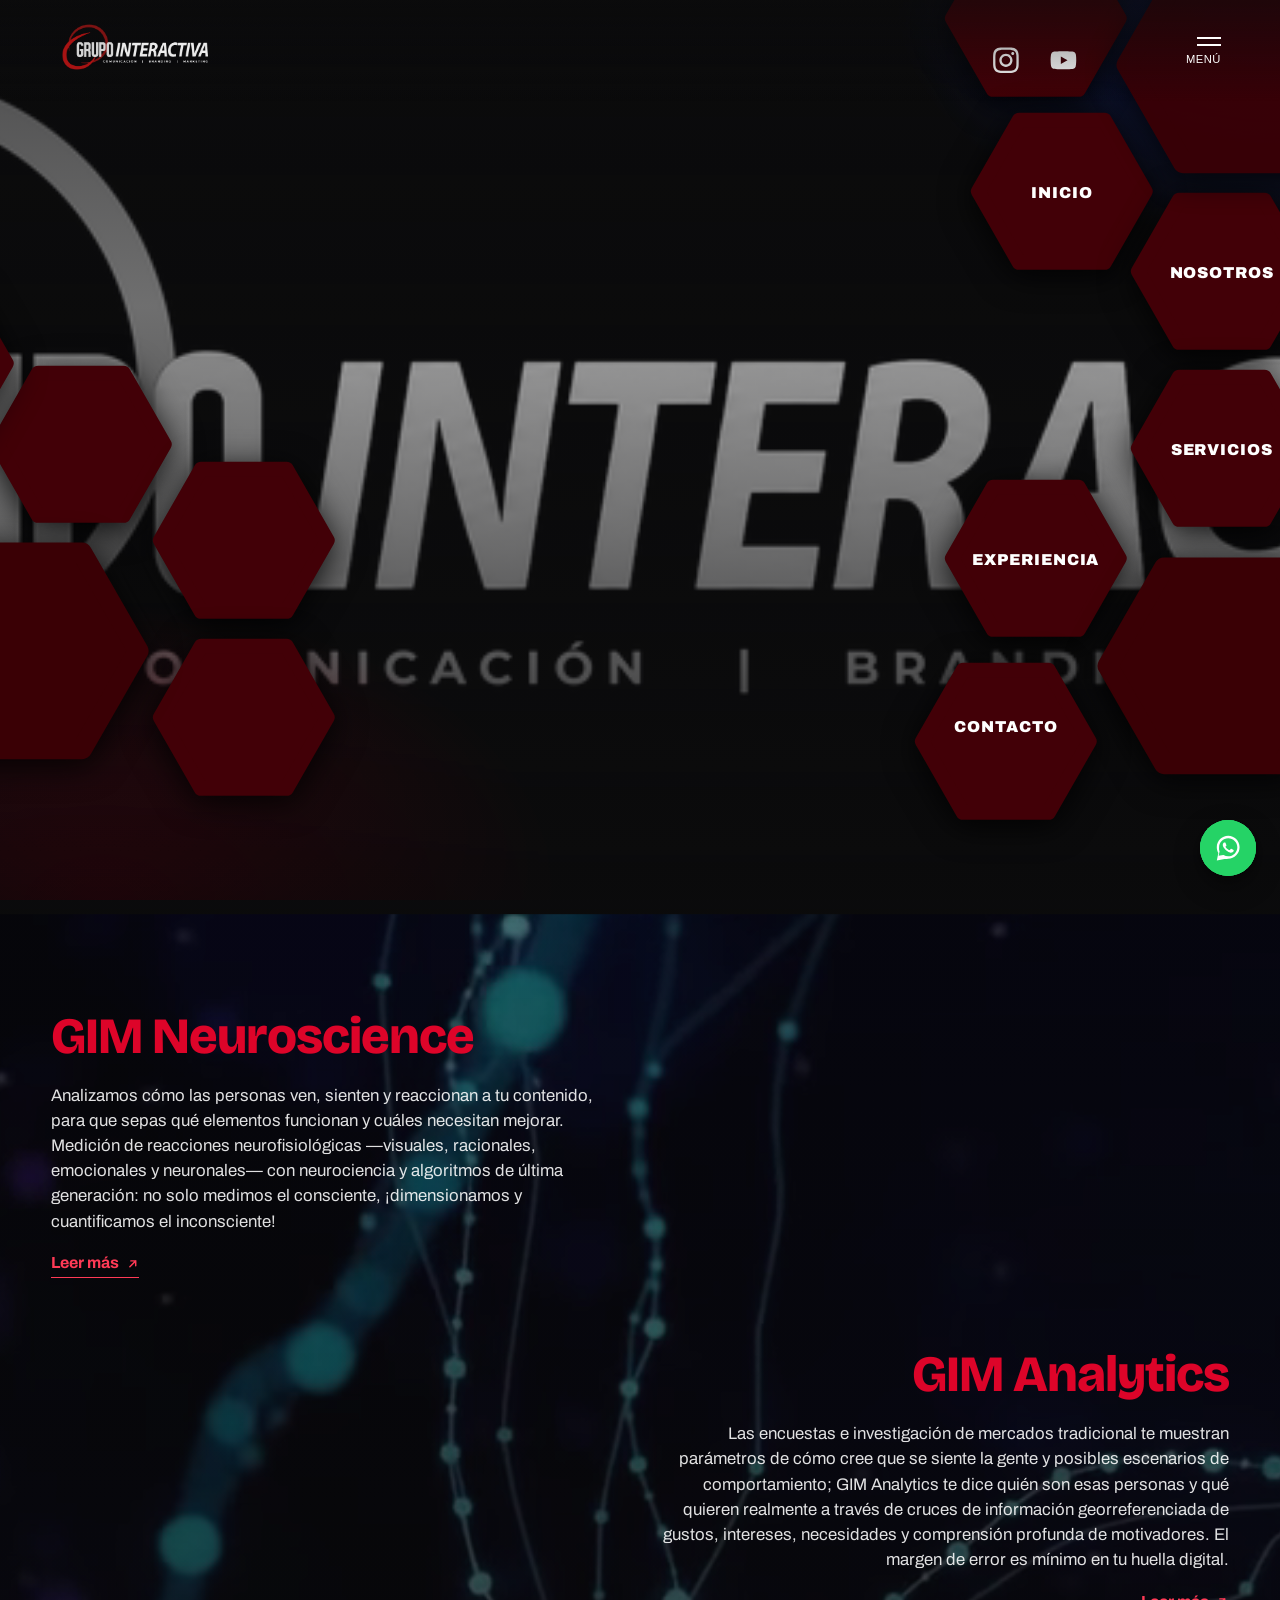
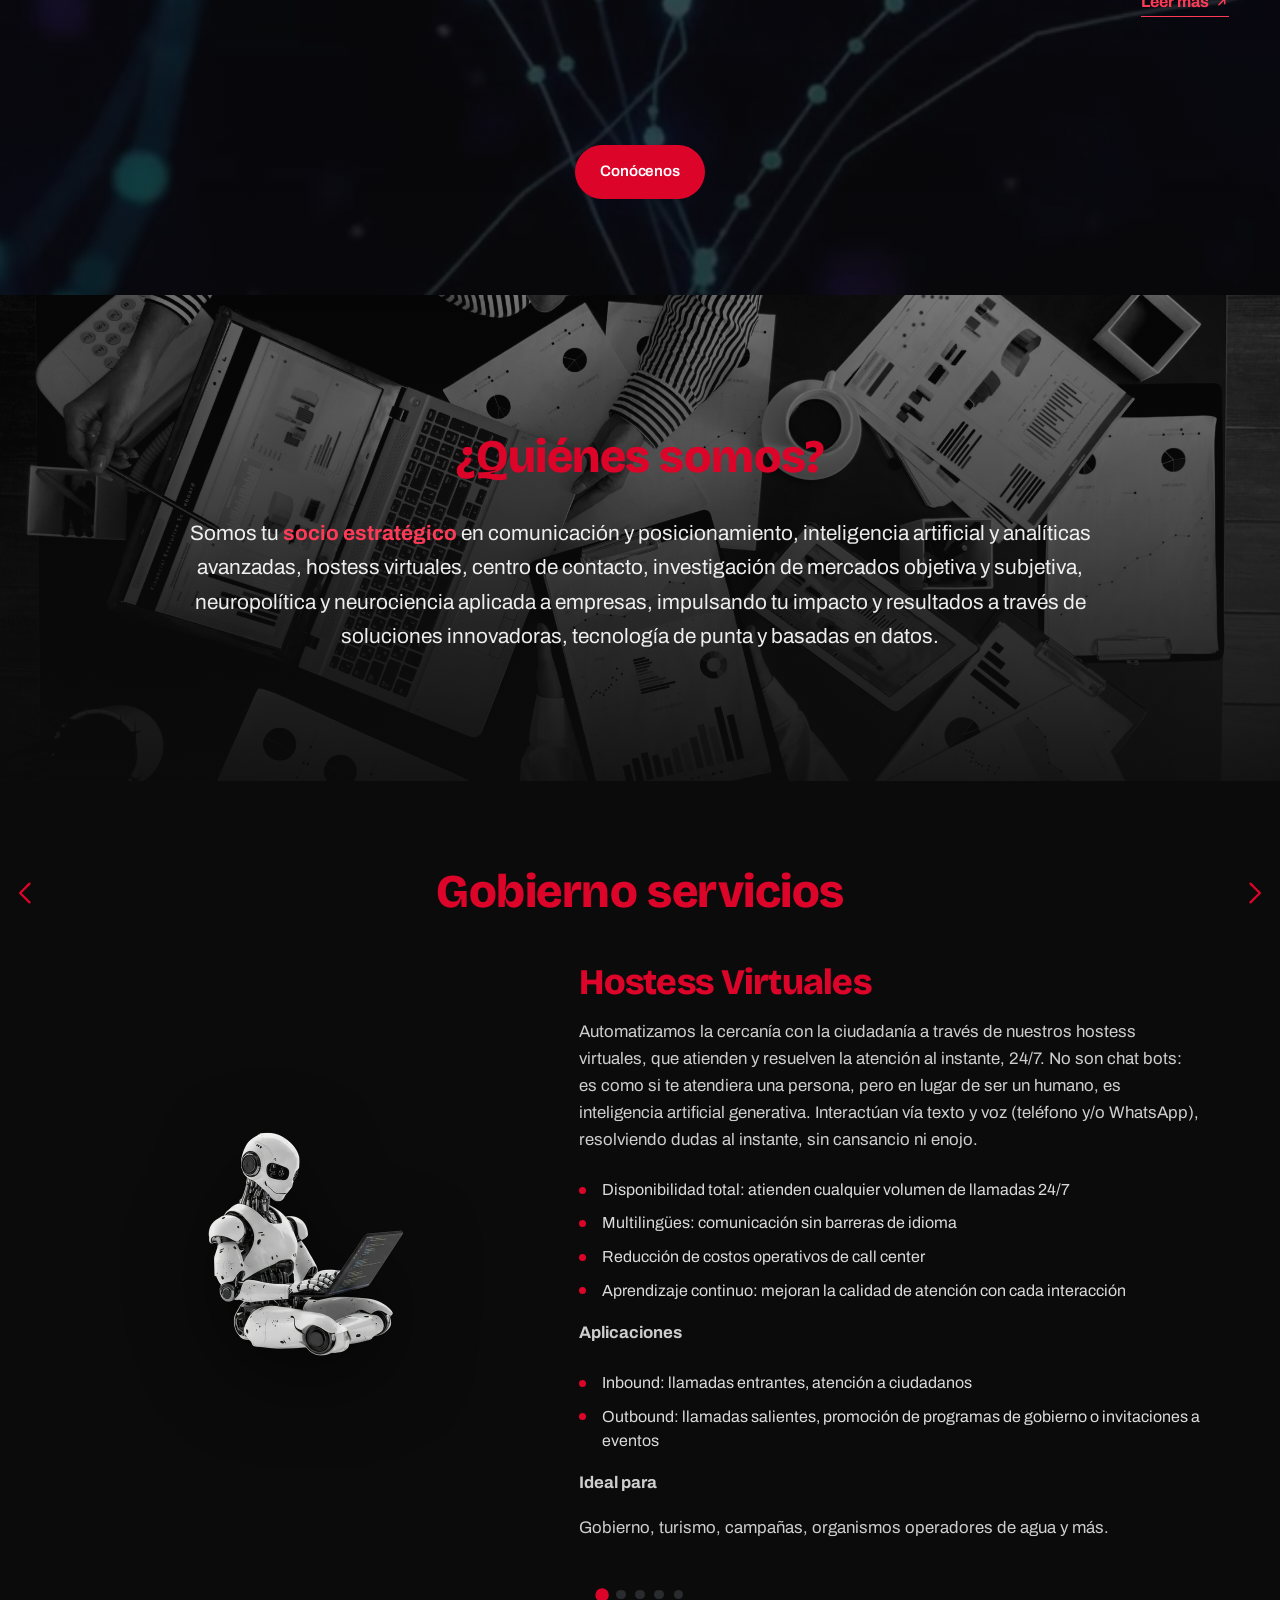
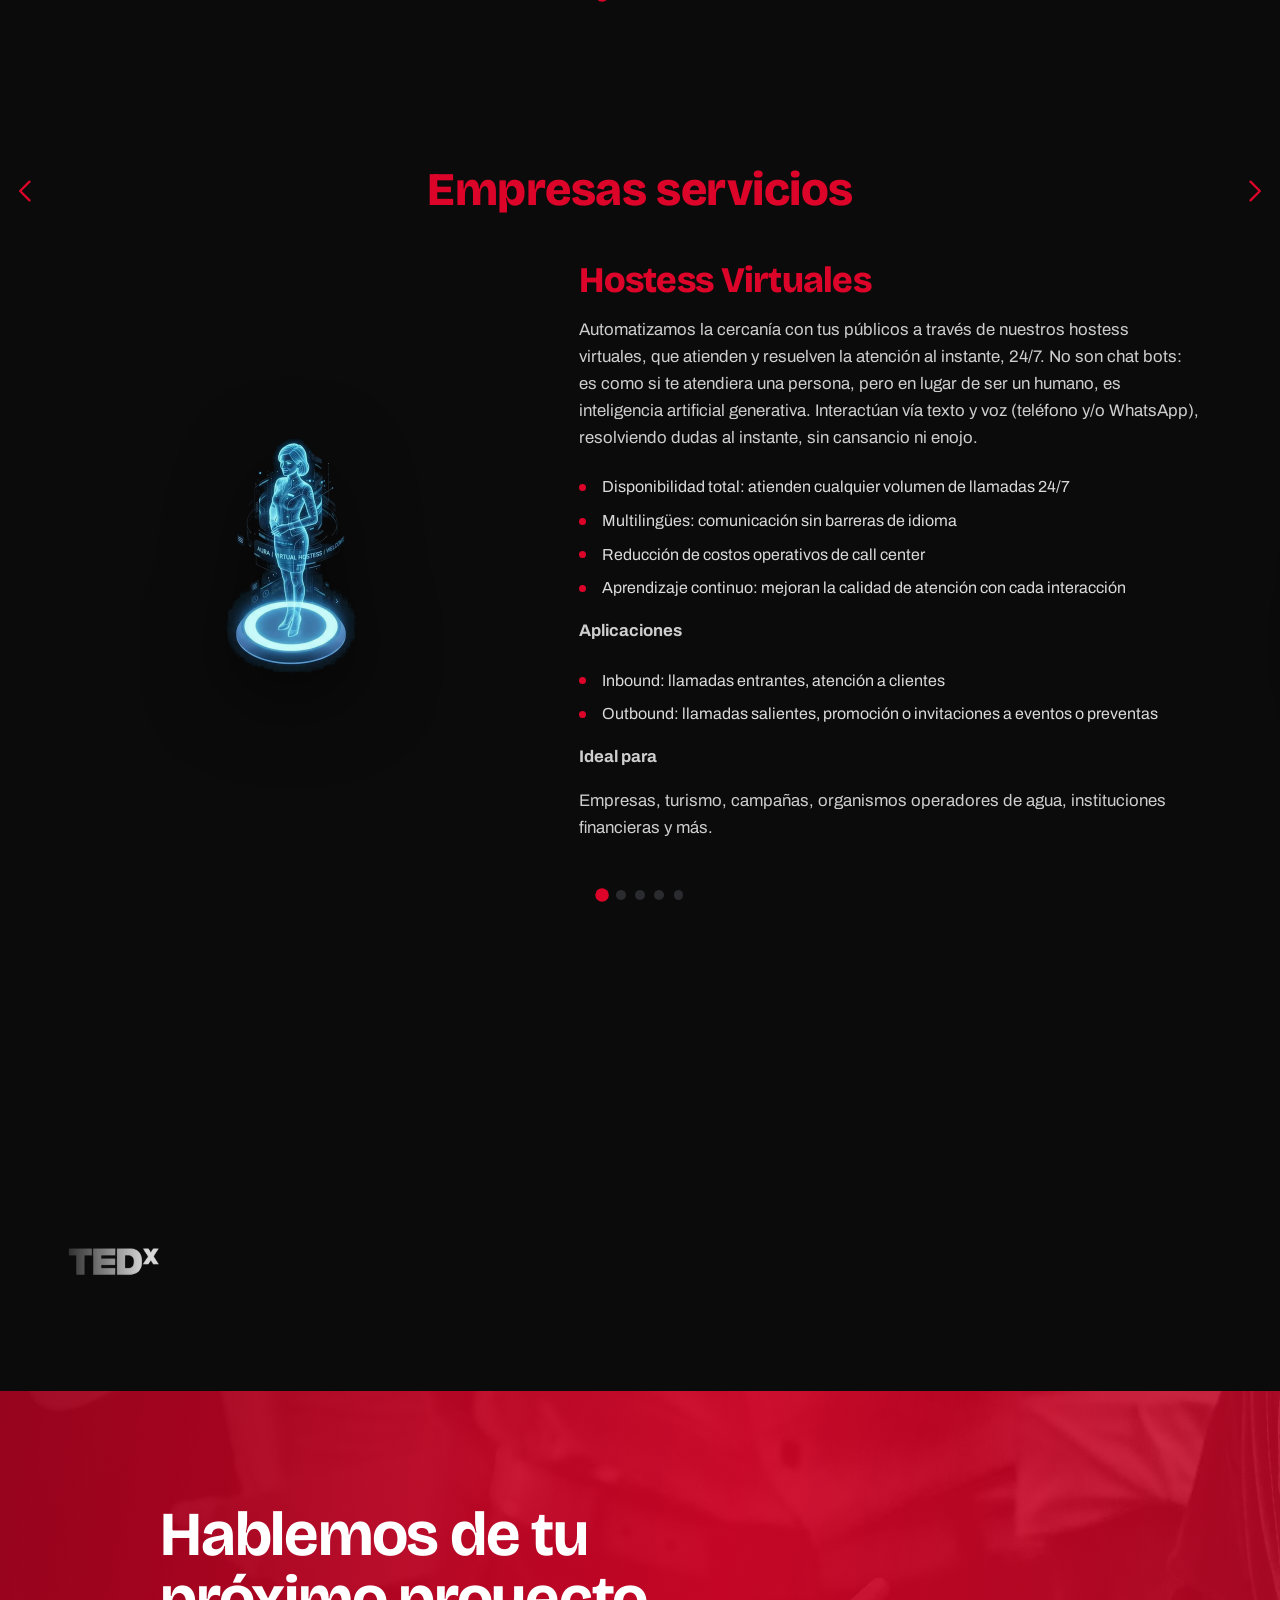
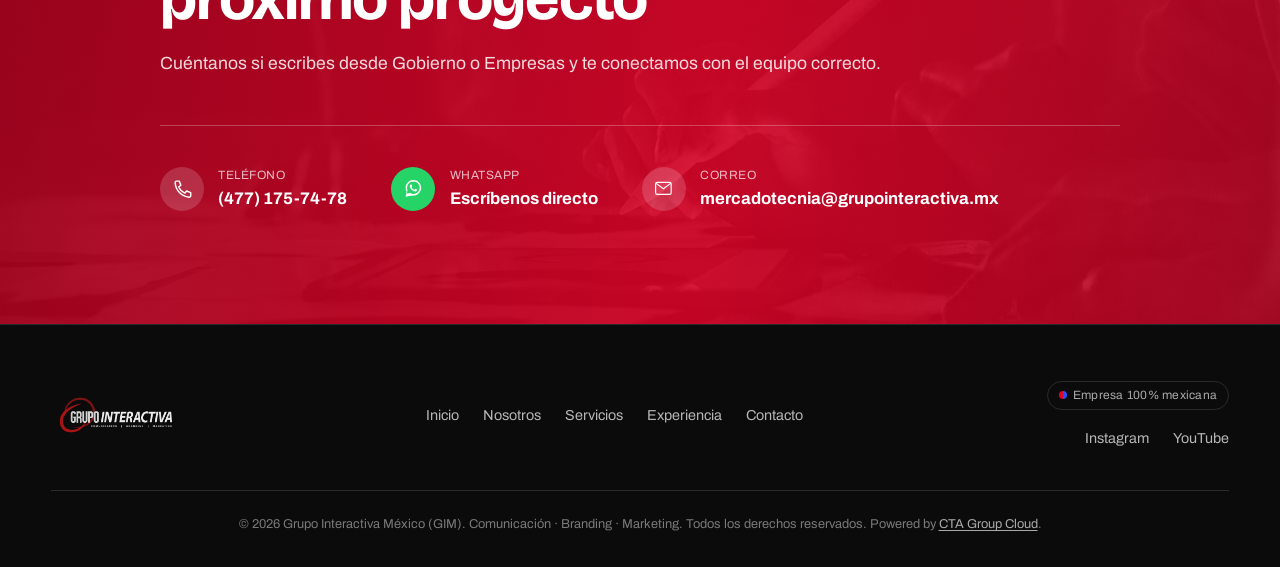
==== index.html @ 58977ba0 "Nav se añadio el diseño de los demas hexagonos" ====
<!DOCTYPE html>
<html lang="es">

<head>
  <!--
  THESIS: Rediseño de Grupo Interactiva (GIM) — abandona la plantilla
  genérica de agencia de tarjetas para dejar que la ciencia y los datos
  sean la prueba, no el adjetivo, y para que Gobierno y Empresas
  encuentren su propio camino desde el primer clic.
  OWN-WORLD: Fondos casi negros (#0B0B0C), rojo #DD0429 dominante, azul
  #2B4EFF como pareja secundaria, Bricolage Grotesque en titulares /
  Archivo en cuerpo, hero de video institucional a sangre completa,
  franjas y filas editoriales en vez de tarjetas uniformes.
  STORY: Un prospecto de Gobierno o Empresas entiende en segundos que
  esto se mide con neurociencia y datos, no se improvisa; elige su
  camino (Gobierno/Empresas) y encuentra un solo destino de contacto.
  FIRST VIEWPORT: Video institucional en loop a sangre completa, velo
  oscuro, wordmark arriba-izq, nav + telefono arriba-der, titular +
  linea de apoyo abajo-izq, CTA primario abajo-izq.
  FORM: Salida estandar (brief anclado por el usuario), ahora ampliada
  con la informacion real del deck ESTRUCTURA PAGINA WEB GIM 2026 (1).pptx.
  FINISH: unreviewed and undocumented is unfinished; this build ends
  with the finish review, the verdict, DESIGN.md, and every shipping
  raster carrying its provenance.
-->
  <meta charset="UTF-8">
  <meta name="viewport" content="width=device-width, initial-scale=1.0">
  <title>Grupo Interactiva México — Comunicación, IA y Neurociencia aplicada</title>
  <meta name="description"
    content="Grupo Interactiva México (GIM): comunicación, branding, marketing, hostess virtuales con IA, neurociencia y analítica de datos para Gobierno y Empresas.">
  <link rel="icon" type="image/png" href="assets/img/icono.png">
  <link rel="preconnect" href="https://fonts.googleapis.com">
  <link rel="preconnect" href="https://fonts.gstatic.com" crossorigin>
  <link
    href="https://fonts.googleapis.com/css2?family=Archivo:ital,wght@0,400;0,500;0,600;0,700;0,800;1,500&family=Bricolage+Grotesque:opsz,wght@12..96,400;12..96,500;12..96,600;12..96,700;12..96,800&display=swap"
    rel="stylesheet">
  <link rel="stylesheet" href="css/style.css">
</head>

<body>

  <a class="skip-link" href="#contenido">Saltar al contenido</a>

  <header class="site-header" data-header>
    <div class="site-header__inner">
      <a class="brand" href="index.html" aria-label="Grupo Interactiva — inicio">
        <span class="brand__plate"><img src="assets/img/logo.PNG"
            alt="Grupo Interactiva — Comunicación · Branding · Marketing"></span>
      </a>

      <button class="nav-toggle" type="button" data-nav-toggle aria-expanded="false" aria-controls="primary-nav">
        <span class="nav-toggle__bar"></span>
        <span class="nav-toggle__bar"></span>
        <span class="nav-toggle__label">Menú</span>
      </button>

      <nav class="primary-nav" id="primary-nav" data-nav aria-label="Navegación principal">
        <span class="nav-indicator" data-nav-indicator aria-hidden="true"></span>
        <ul>
          <li><a href="index.html">Inicio</a></li>
          <li><a href="#quienes-somos">Nosotros</a></li>
          <li><a href="#servicios" data-nav-link="servicios">Servicios</a></li>
          <li><a href="#experiencia">Experiencia</a></li>
          <li><a href="#contacto">Contacto</a></li>
        </ul>
      </nav>
    </div>
  </header>

  <main id="contenido">

    <section class="hero" id="inicio" data-hero-section>
      <div class="hero__media">
        <video class="hero__video" autoplay muted loop playsinline preload="metadata"
          poster="assets/img/logo-white.png">
          <source src="assets/videos/DEMO%20GI%202020.mp4" type="video/mp4">
        </video>
        <div class="hero__scrim"></div>
        <div class="hero__duo" aria-hidden="true"></div>
      </div>

      <!-- Clúster Panal Decorativo Izquierdo Hero -->
      <div class="hero__hex-overlay-left" data-hero-hex-overlay-left>
        <div class="honeycomb-container honeycomb-container--left-decor">

          <!-- COLUMNA 1 (IZQUIERDA EXTERIOR - Sangrado Pared Izquierda) -->
          <div class="honeycomb-col honeycomb-col--decor-col1">
            <!-- Hexágono Decorativo Pared Sangrado (Al lado izquierdo de decor-l2) -->
            <div class="hex-item-svg hex-item-svg--decor-l1">
              <svg viewBox="0 0 200 173.2" xmlns="http://www.w3.org/2000/svg">
                <polygon points="54,10 146,10 190,86.6 146,163.2 54,163.2 10,86.6" fill="#420007" stroke="#420007"
                  stroke-width="16" stroke-linejoin="round" />
              </svg>
            </div>
            <!-- Hexágono Decorativo Superior (Sobre el gigante) -->
            <div class="hex-item-svg hex-item-svg--decor-l2">
              <svg viewBox="0 0 200 173.2" xmlns="http://www.w3.org/2000/svg">
                <polygon points="54,10 146,10 190,86.6 146,163.2 54,163.2 10,86.6" fill="#420007" stroke="#420007"
                  stroke-width="16" stroke-linejoin="round" />
              </svg>
            </div>
            <!-- Hexágono Decorativo Inferior Gigante Izquierdo (BLOQUEADO E INAMOVIBLE) -->
            <div class="hex-item-svg hex-item-svg--decor-left-bottom">
              <svg viewBox="0 0 200 173.2" xmlns="http://www.w3.org/2000/svg">
                <polygon points="54,10 146,10 190,86.6 146,163.2 54,163.2 10,86.6" fill="#3a0005" stroke="#3a0005"
                  stroke-width="16" stroke-linejoin="round" />
              </svg>
            </div>
          </div>

          <!-- COLUMNA 2 (DERECHA INTERNA - Desfasada 50% hacia abajo) -->
          <div class="honeycomb-col honeycomb-col--decor-col2">
            <!-- Hexágono Decorativo Superior Derecho (Borde diagonal superior derecho) -->
            <div class="hex-item-svg hex-item-svg--decor-r2">
              <svg viewBox="0 0 200 173.2" xmlns="http://www.w3.org/2000/svg">
                <polygon points="54,10 146,10 190,86.6 146,163.2 54,163.2 10,86.6" fill="#420007" stroke="#420007"
                  stroke-width="16" stroke-linejoin="round" />
              </svg>
            </div>
            <!-- Hexágono Decorativo Inferior Derecho (Borde diagonal inferior derecho) -->
            <div class="hex-item-svg hex-item-svg--decor-r3">
              <svg viewBox="0 0 200 173.2" xmlns="http://www.w3.org/2000/svg">
                <polygon points="54,10 146,10 190,86.6 146,163.2 54,163.2 10,86.6" fill="#420007" stroke="#420007"
                  stroke-width="16" stroke-linejoin="round" />
              </svg>
            </div>
          </div>

        </div>
      </div>

      <!-- Clúster Panal de Navegación Hero (8 Hexágonos Intercalados) -->
      <div class="hero__hex-overlay" data-hero-hex-overlay>
        <div class="honeycomb-container">

          <!-- COLUMNA 1 (IZQUIERDA) -->
          <div class="honeycomb-col honeycomb-col--left">
            <!-- 1. Redes Sociales (Instagram + YouTube) -->
            <div class="hex-item-svg hex-item-svg--social">
              <svg viewBox="0 0 200 173.2" xmlns="http://www.w3.org/2000/svg">
                <polygon points="54,10 146,10 190,86.6 146,163.2 54,163.2 10,86.6" fill="#420007" stroke="#420007"
                  stroke-width="16" stroke-linejoin="round" />
                <g class="hex-social-icons">
                  <a href="https://www.instagram.com/grupointeractivamexico/" target="_blank" rel="noopener"
                    aria-label="Instagram de Grupo Interactiva" class="hex-social-link">
                    <g transform="translate(54, 118) scale(1.15)">
                      <path
                        d="M12 2.163c3.204 0 3.584.012 4.85.07 3.252.148 4.771 1.691 4.919 4.919.058 1.265.069 1.645.069 4.849 0 3.205-.012 3.584-.069 4.849-.149 3.225-1.664 4.771-4.919 4.919-1.266.058-1.644.07-4.85.07-3.204 0-3.584-.012-4.849-.07-3.26-.149-4.771-1.699-4.919-4.92-.058-1.265-.07-1.644-.07-4.849 0-3.204.013-3.583.07-4.849.149-3.227 1.664-4.771 4.919-4.919 1.266-.057 1.645-.069 4.849-.069zm0-2.163c-3.259 0-3.667.014-4.947.072-4.358.2-6.78 2.618-6.98 6.98-.059 1.281-.073 1.689-.073 4.948 0 3.259.014 3.668.072 4.948.2 4.358 2.618 6.78 6.98 6.98 1.281.058 1.689.072 4.948.072 3.259 0 3.668-.014 4.948-.072 4.354-.2 6.782-2.618 6.979-6.98.059-1.28.073-1.689.073-4.948 0-3.259-.014-3.667-.072-4.947-.196-4.354-2.617-6.78-6.979-6.98-1.281-.059-1.69-.073-4.949-.073zm0 5.838c-3.403 0-6.162 2.759-6.162 6.162s2.759 6.163 6.162 6.163 6.162-2.759 6.162-6.163c0-3.403-2.759-6.162-6.162-6.162zm0 10.162c-2.209 0-4-1.79-4-4 0-2.209 1.791-4 4-4s4 1.791 4 4c0 2.21-1.791 4-4 4zm6.406-11.845c-.796 0-1.441.645-1.441 1.44s.645 1.44 1.441 1.44c.795 0 1.439-.645 1.439-1.44s-.644-1.44-1.439-1.44z"
                        fill="#ffffff" />
                    </g>
                  </a>
                  <a href="https://www.youtube.com/@grupointeractivamexico" target="_blank" rel="noopener"
                    aria-label="YouTube de Grupo Interactiva" class="hex-social-link">
                    <g transform="translate(116, 118) scale(1.15)">
                      <path
                        d="M23.498 6.186a3.016 3.016 0 0 0-2.122-2.136C19.505 3.545 12 3.545 12 3.545s-7.505 0-9.377.505A3.017 3.017 0 0 0 .502 6.186C0 8.07 0 12 0 12s0 3.93.502 5.814a3.016 3.016 0 0 0 2.122 2.136c1.871.505 9.376.505 9.376.505s7.505 0 9.377-.505a3.015 3.015 0 0 0 2.122-2.136C24 15.93 24 12 24 12s0-3.93-.502-5.814zM9.545 15.568V8.432L15.818 12l-6.273 3.568z"
                        fill="#ffffff" />
                    </g>
                  </a>
                </g>
              </svg>
            </div>

            <!-- 3. INICIO -->
            <a href="#inicio" class="hex-item-svg hex-item-svg--inicio">
              <svg viewBox="0 0 200 173.2" xmlns="http://www.w3.org/2000/svg">
                <polygon points="54,10 146,10 190,86.6 146,163.2 54,163.2 10,86.6" fill="#420007" stroke="#420007"
                  stroke-width="16" stroke-linejoin="round" />
                <text x="100" y="94" text-anchor="middle" fill="#ffffff"
                  font-family="'Archivo', 'Bricolage Grotesque', sans-serif" font-weight="900" font-size="17"
                  letter-spacing="1">INICIO</text>
              </svg>
            </a>

            <!-- 5. EXPERIENCIA -->
            <a href="#experiencia" class="hex-item-svg hex-item-svg--experiencia">
              <svg viewBox="0 0 200 173.2" xmlns="http://www.w3.org/2000/svg">
                <polygon points="54,10 146,10 190,86.6 146,163.2 54,163.2 10,86.6" fill="#420007" stroke="#420007"
                  stroke-width="16" stroke-linejoin="round" />
                <text x="100" y="94" text-anchor="middle" fill="#ffffff"
                  font-family="'Archivo', 'Bricolage Grotesque', sans-serif" font-weight="900" font-size="17"
                  letter-spacing="1">EXPERIENCIA</text>
              </svg>
            </a>

            <!-- 7. CONTACTO -->
            <a href="#contacto" class="hex-item-svg hex-item-svg--contacto">
              <svg viewBox="0 0 200 173.2" xmlns="http://www.w3.org/2000/svg">
                <polygon points="54,10 146,10 190,86.6 146,163.2 54,163.2 10,86.6" fill="#420007" stroke="#420007"
                  stroke-width="16" stroke-linejoin="round" />
                <text x="100" y="76" text-anchor="middle" fill="#ffffff"
                  font-family="'Archivo', 'Bricolage Grotesque', sans-serif" font-weight="900" font-size="17"
                  letter-spacing="1">CONTACTO</text>
              </svg>
            </a>
          </div>

          <!-- COLUMNA 2 (DERECHA) -->
          <div class="honeycomb-col honeycomb-col--right">
            <!-- 2. Decorativo Superior -->
            <div class="hex-item-svg hex-item-svg--decor-top" aria-hidden="true">
              <svg viewBox="0 0 200 173.2" xmlns="http://www.w3.org/2000/svg">
                <polygon points="54,10 146,10 190,86.6 146,163.2 54,163.2 10,86.6" fill="#3a0005" stroke="#3a0005"
                  stroke-width="16" stroke-linejoin="round" />
              </svg>
            </div>

            <!-- 4. NOSOTROS -->
            <a href="#quienes-somos" class="hex-item-svg hex-item-svg--nosotros">
              <svg viewBox="0 0 200 173.2" xmlns="http://www.w3.org/2000/svg">
                <polygon points="54,10 146,10 190,86.6 146,163.2 54,163.2 10,86.6" fill="#420007" stroke="#420007"
                  stroke-width="16" stroke-linejoin="round" />
                <text x="100" y="94" text-anchor="middle" fill="#ffffff"
                  font-family="'Archivo', 'Bricolage Grotesque', sans-serif" font-weight="900" font-size="17"
                  letter-spacing="1">NOSOTROS</text>
              </svg>
            </a>

            <!-- 6. SERVICIOS -->
            <a href="#servicios" class="hex-item-svg hex-item-svg--servicios">
              <svg viewBox="0 0 200 173.2" xmlns="http://www.w3.org/2000/svg">
                <polygon points="54,10 146,10 190,86.6 146,163.2 54,163.2 10,86.6" fill="#420007" stroke="#420007"
                  stroke-width="16" stroke-linejoin="round" />
                <text x="100" y="94" text-anchor="middle" fill="#ffffff"
                  font-family="'Archivo', 'Bricolage Grotesque', sans-serif" font-weight="900" font-size="17"
                  letter-spacing="1">SERVICIOS</text>
              </svg>
            </a>

            <!-- 8. Decorativo Inferior Gigante -->
            <div class="hex-item-svg hex-item-svg--decor-bottom" aria-hidden="true">
              <svg viewBox="0 0 200 173.2" xmlns="http://www.w3.org/2000/svg">
                <polygon points="54,10 146,10 190,86.6 146,163.2 54,163.2 10,86.6" fill="#3a0005" stroke="#3a0005"
                  stroke-width="16" stroke-linejoin="round" />
              </svg>
            </div>
          </div>

        </div>
      </div>

    </section>

    <section class="partners" id="audiencia" data-parallax="0.3">
      <video class="partners__bg" data-parallax-layer aria-hidden="true" autoplay muted loop playsinline preload="auto"
        poster="assets/img/gim.jpg">
        <source src="assets/videos/fondo-web.webm" type="video/webm">
        <source src="assets/videos/fondo-web.mp4" type="video/mp4">
      </video>
      <div class="partners__inner">
        <div class="partner-block partner-block--neuro" data-reveal>
          <h3>GIM Neuroscience</h3>
          <p>Analizamos cómo las personas ven, sienten y reaccionan a tu contenido, para que sepas qué elementos
            funcionan y cuáles necesitan mejorar. Medición de reacciones neurofisiológicas —visuales, racionales,
            emocionales y neuronales— con neurociencia y algoritmos de última generación: no solo medimos el consciente,
            ¡dimensionamos y cuantificamos el inconsciente!</p>
          <a class="partner-block__link" href="#">Leer más
            <svg viewBox="0 0 14 14" fill="none" xmlns="http://www.w3.org/2000/svg" aria-hidden="true">
              <path d="M4 10L10 4M10 4H5M10 4V9" stroke="currentColor" stroke-width="1.5" stroke-linecap="round"
                stroke-linejoin="round" />
            </svg>
          </a>
        </div>
        <div class="partner-block partner-block--analytics" data-reveal>
          <h3>GIM Analytics</h3>
          <p>Las encuestas e investigación de mercados tradicional te muestran parámetros de cómo cree que se siente la
            gente y posibles escenarios de comportamiento; GIM Analytics te dice quién son esas personas y qué quieren
            realmente a través de cruces de información georreferenciada de gustos, intereses, necesidades y comprensión
            profunda de motivadores. El margen de error es mínimo en tu huella digital.</p>
          <a class="partner-block__link" href="#">Leer más
            <svg viewBox="0 0 14 14" fill="none" xmlns="http://www.w3.org/2000/svg" aria-hidden="true">
              <path d="M4 10L10 4M10 4H5M10 4V9" stroke="currentColor" stroke-width="1.5" stroke-linecap="round"
                stroke-linejoin="round" />
            </svg>
          </a>
        </div>
        <div class="partners__cta" data-reveal>
          <a class="btn btn--primary" href="#quienes-somos">Conócenos</a>
        </div>
      </div>
    </section>

    <section class="about" id="quienes-somos">
      <div class="about__inner">
        <p class="about__kicker-free" data-reveal>¿Quiénes somos?</p>
        <p class="about__statement" data-reveal>
          Somos tu <strong>socio estratégico</strong> en comunicación y posicionamiento, inteligencia artificial y
          analíticas avanzadas, hostess virtuales, centro de contacto, investigación de mercados objetiva y subjetiva,
          neuropolítica y neurociencia aplicada a empresas, impulsando tu impacto y resultados a través de soluciones
          innovadoras, tecnología de punta y basadas en datos.
        </p>
      </div>
    </section>

    <section class="carousel" data-carousel id="servicios">
      <div class="carousel__head">
        <button class="carousel__arrow carousel__arrow--prev" type="button" data-carousel-prev
          aria-label="Servicio anterior">
          <svg viewBox="0 0 24 24" fill="none" xmlns="http://www.w3.org/2000/svg">
            <path d="M15 4l-8 8 8 8" stroke="currentColor" stroke-width="2" stroke-linecap="round"
              stroke-linejoin="round" />
          </svg>
        </button>
        <h2 class="carousel__title">Gobierno servicios</h2>
        <button class="carousel__arrow carousel__arrow--next" type="button" data-carousel-next
          aria-label="Siguiente servicio">
          <svg viewBox="0 0 24 24" fill="none" xmlns="http://www.w3.org/2000/svg">
            <path d="M9 4l8 8-8 8" stroke="currentColor" stroke-width="2" stroke-linecap="round"
              stroke-linejoin="round" />
          </svg>
        </button>
      </div>

      <div class="carousel__viewport">
        <div class="carousel__track" data-carousel-track>

          <article class="carousel__slide">
            <div class="carousel__media" data-transparent-video="assets/videos/robot-transparente.mp4">
              <img src="assets/img/robot.webp" alt="Robot hostess virtual escribiendo en una laptop" loading="lazy"
                decoding="async">
            </div>
            <div class="carousel__body">
              <h3>Hostess Virtuales</h3>
              <p>Automatizamos la cercanía con la ciudadanía a través de nuestros hostess virtuales, que atienden y
                resuelven la atención al instante, 24/7. No son chat bots: es como si te atendiera una persona, pero en
                lugar de ser un humano, es inteligencia artificial generativa. Interactúan vía texto y voz (teléfono y/o
                WhatsApp), resolviendo dudas al instante, sin cansancio ni enojo.</p>
              <ul class="carousel__list">
                <li>Disponibilidad total: atienden cualquier volumen de llamadas 24/7</li>
                <li>Multilingües: comunicación sin barreras de idioma</li>
                <li>Reducción de costos operativos de call center</li>
                <li>Aprendizaje continuo: mejoran la calidad de atención con cada interacción</li>
              </ul>
              <p class="carousel__subhead">Aplicaciones</p>
              <ul class="carousel__list">
                <li>Inbound: llamadas entrantes, atención a ciudadanos</li>
                <li>Outbound: llamadas salientes, promoción de programas de gobierno o invitaciones a eventos</li>
              </ul>
              <p class="carousel__subhead">Ideal para</p>
              <p class="carousel__note">Gobierno, turismo, campañas, organismos operadores de agua y más.</p>
            </div>
          </article>

          <article class="carousel__slide">
            <div class="carousel__media" data-transparent-video="assets/videos/cerebro-transparente.mp4">
              <img src="assets/img/cerebro.webp"
                alt="Modelo 3D animado de un cerebro, mitad malla de datos y mitad orgánico" loading="lazy"
                decoding="async">
            </div>
            <div class="carousel__body">
              <h3>Neuropolítica</h3>
              <p>Te ayudamos a gobernar con ciencia y no con ocurrencias. No especulamos, ni mucho menos improvisamos:
                respaldamos cada contenido publicitario con neurociencia para que tus mensajes conecten con la fibra
                emocional del votante.</p>
              <ul class="carousel__list">
                <li>Medición precisa: visualizamos y analizamos datos clave con software y algoritmos de última
                  generación — medimos el consciente y también dimensionamos y cuantificamos el inconsciente colectivo
                </li>
                <li>Estrategias y tácticas personalizadas según las reacciones neurofisiológicas (visual, emocional y
                  neuronal) que genera tu campaña o programa gubernamental</li>
                <li>Psicología de masas: comprensión profunda de motivaciones y necesidades de tus públicos</li>
              </ul>
            </div>
          </article>

          <article class="carousel__slide">
            <div class="carousel__media" data-transparent-video="assets/videos/moneda-transparente.mp4">
              <img src="assets/img/moneda.webp" alt="Archivero con carpetas y una hoja de declaración de impuestos"
                loading="lazy" decoding="async">
            </div>
            <div class="carousel__body">
              <h3>Recuperación de cartera vencida y pago de impuestos</h3>
              <p>Transformamos la recaudación y recuperamos pagos e impuestos en tiempo récord, para que el presupuesto
                se traduzca en obras, y no en cuentas por cobrar.</p>
              <ul class="carousel__list">
                <li>Retorno de inversión de aproximadamente 98% en días o semanas</li>
                <li>Comunicación rápida, efectiva y segmentada con los públicos de interés</li>
                <li>Reducción de costo de oportunidad: recursos disponibles más rápido</li>
              </ul>
              <p class="carousel__subhead">Ideal para</p>
              <p class="carousel__note">Impuestos municipales, estatales y federales, organismos operadores de agua,
                instituciones gubernamentales y financieras, entre otros.</p>
            </div>
          </article>

          <article class="carousel__slide">
            <div class="carousel__media"><img src="assets/img/lupa.webp"
                alt="Lupa sobre una gráfica de tendencias y una boleta electoral" loading="lazy" decoding="async"></div>
            <div class="carousel__body">
              <h3>Inteligencia de mercados y marketing político estratégico</h3>
              <p>Impulsa tu impacto y logra tus objetivos de popularidad.</p>
              <ul class="carousel__list">
                <li>Medición de percepciones, positivas y negativas, sobre programas y figuras</li>
                <li>Diseño o análisis de políticas públicas, movimientos legislativos y campañas más rentables en
                  opinión pública</li>
                <li>Análisis de tendencias y escenarios electorales</li>
                <li>Diseño, construcción y/o testing de campañas emblema o estratégicas con mínimo margen de error y
                  mayor impacto</li>
                <li>Estudios cuantitativos y cualitativos</li>
              </ul>
            </div>
          </article>

          <article class="carousel__slide">
            <div class="carousel__media" data-transparent-video="assets/videos/engranaje-transparente.mp4">
              <img src="assets/img/engranaje.webp" alt="Engranaje con personas colaborando alrededor" loading="lazy"
                decoding="async">
            </div>
            <div class="carousel__body">
              <h3>Potencialización de programas gubernamentales</h3>
              <p>Potencializamos tus campañas o programas a través de mensajes geolocalizados, llegando a los rincones
                de tu territorio o zonas de interés. Comunicación constante, segmentada e inmediata, sin pasar ni
                depender de redes sociales.</p>
              <ul class="carousel__list">
                <li>Mensaje con imagen o carrusel, disponible solo para Android</li>
                <li>Mensajes de robot: llamadas automatizadas con audio de 60 segundos, teléfono fijo o móvil</li>
                <li>Mensaje intrusivo: ocupa la pantalla completa hasta que el usuario presiona "cancelar" o "guardar"
                </li>
                <li>Mensaje de texto de hasta 160 caracteres</li>
                <li>CRM targeting sobre tu propia base de datos</li>
              </ul>
              <p class="carousel__subhead">Ideal para</p>
              <p class="carousel__note">Niveles socioeconómicos bajos, medios y medios-bajos, sin celulares de alta
                gama, en zonas urbanas o suburbanas sin acceso a internet o con señal limitada.</p>
            </div>
          </article>

        </div>
      </div>

      <div class="carousel__dots" data-carousel-dots></div>

    </section>

    <section class="carousel" data-carousel id="servicios-empresas">
      <div class="carousel__head">
        <button class="carousel__arrow carousel__arrow--prev" type="button" data-carousel-prev
          aria-label="Servicio anterior">
          <svg viewBox="0 0 24 24" fill="none" xmlns="http://www.w3.org/2000/svg">
            <path d="M15 4l-8 8 8 8" stroke="currentColor" stroke-width="2" stroke-linecap="round"
              stroke-linejoin="round" />
          </svg>
        </button>
        <h2 class="carousel__title">Empresas servicios</h2>
        <button class="carousel__arrow carousel__arrow--next" type="button" data-carousel-next
          aria-label="Siguiente servicio">
          <svg viewBox="0 0 24 24" fill="none" xmlns="http://www.w3.org/2000/svg">
            <path d="M9 4l8 8-8 8" stroke="currentColor" stroke-width="2" stroke-linecap="round"
              stroke-linejoin="round" />
          </svg>
        </button>
      </div>

      <div class="carousel__viewport">
        <div class="carousel__track" data-carousel-track>

          <article class="carousel__slide">
            <div class="carousel__media" data-transparent-video="assets/videos/holograma-transparente.mp4">
              <img src="assets/img/holograma.webp"
                alt="Holograma de una hostess virtual con inteligencia artificial generativa" loading="lazy"
                decoding="async">
            </div>
            <div class="carousel__body">
              <h3>Hostess Virtuales</h3>
              <p>Automatizamos la cercanía con tus públicos a través de nuestros hostess virtuales, que atienden y
                resuelven la atención al instante, 24/7. No son chat bots: es como si te atendiera una persona, pero en
                lugar de ser un humano, es inteligencia artificial generativa. Interactúan vía texto y voz (teléfono y/o
                WhatsApp), resolviendo dudas al instante, sin cansancio ni enojo.</p>
              <ul class="carousel__list">
                <li>Disponibilidad total: atienden cualquier volumen de llamadas 24/7</li>
                <li>Multilingües: comunicación sin barreras de idioma</li>
                <li>Reducción de costos operativos de call center</li>
                <li>Aprendizaje continuo: mejoran la calidad de atención con cada interacción</li>
              </ul>
              <p class="carousel__subhead">Aplicaciones</p>
              <ul class="carousel__list">
                <li>Inbound: llamadas entrantes, atención a clientes</li>
                <li>Outbound: llamadas salientes, promoción o invitaciones a eventos o preventas</li>
              </ul>
              <p class="carousel__subhead">Ideal para</p>
              <p class="carousel__note">Empresas, turismo, campañas, organismos operadores de agua, instituciones
                financieras y más.</p>
            </div>
          </article>

          <article class="carousel__slide">
            <div class="carousel__media">
              <div class="brain-hover">
                <img class="brain-hover__base" src="assets/img/neurociencias.webp"
                  alt="Modelo 3D de un cerebro en malla de datos" loading="lazy" decoding="async">
                <img class="brain-hover__glow" src="assets/img/neurociencias-red.png" alt="" aria-hidden="true"
                  loading="lazy" decoding="async">
              </div>
            </div>
            <div class="carousel__body">
              <h3>Neurociencia aplicada a empresas</h3>
              <p>Te ayudamos a comprender a tus clientes y el comportamiento del mercado con ciencia y no ocurrencias.
                No especulamos, ni mucho menos improvisamos: respaldamos cada contenido publicitario con neurociencia
                para que tus mensajes conecten con la fibra emocional de tus clientes actuales o potenciales.</p>
              <ul class="carousel__list">
                <li>Medición precisa: visualizamos y analizamos datos clave con software y algoritmos de última
                  generación — medimos el consciente y también dimensionamos y cuantificamos el inconsciente colectivo
                </li>
                <li>Estrategias y tácticas personalizadas según las reacciones neurofisiológicas que genera tu campaña
                  publicitaria o tus productos</li>
                <li>Psicología de masas: comprensión profunda de motivaciones y necesidades de tus públicos</li>
              </ul>
            </div>
          </article>

          <article class="carousel__slide">
            <div class="carousel__media" data-transparent-video="assets/videos/reloj-arena-transparente.mp4">
              <img src="assets/img/reloj-arena.webp"
                alt="Reloj de arena con monedas cayendo dentro de una esfera de vidrio" loading="lazy" decoding="async">
            </div>
            <div class="carousel__body">
              <h3>Recuperación de cartera vencida</h3>
              <p>Transformamos e innovamos la recuperación de cartera vencida, para que el presupuesto se traduzca en
                acciones, y no en cuentas por cobrar.</p>
              <ul class="carousel__list">
                <li>Retorno de inversión de aproximadamente 98% en días o semanas</li>
                <li>Comunicación rápida, efectiva y segmentada con los públicos de interés</li>
                <li>Reducción de costo de oportunidad: recursos disponibles más rápido</li>
              </ul>
              <p class="carousel__subhead">Ideal para</p>
              <p class="carousel__note">Empresas, organismos operadores de agua, instituciones financieras, entre otros.
              </p>
            </div>
          </article>

          <article class="carousel__slide">
            <div class="carousel__media" data-transparent-video="assets/videos/nodos-transparente.mp4">
              <img src="assets/img/nodos.webp"
                alt="Red de nodos de datos con tarjetas de información y un panel de candidato" loading="lazy"
                decoding="async">
            </div>
            <div class="carousel__body">
              <h3>Inteligencia de mercados y marketing estratégico</h3>
              <p>Impulsa tu impacto y logra tus objetivos de branding.</p>
              <ul class="carousel__list">
                <li>Medición de percepciones, positivas y negativas, sobre productos o marcas</li>
                <li>Diseño o análisis de productos y campañas más rentables en ventas y opinión pública</li>
                <li>Análisis de tendencias y escenarios de ventas y/o participación de mercado</li>
                <li>Diseño, construcción y/o testing de campañas estratégicas con mínimo margen de error y mayor impacto
                </li>
                <li>Estudios cuantitativos y cualitativos</li>
              </ul>
            </div>
          </article>

          <article class="carousel__slide">
            <div class="carousel__media" data-transparent-video="assets/videos/escalada-transparente.mp4">
              <img src="assets/img/escalada.webp" alt="Equipo escalando un engranaje en colaboración" loading="lazy"
                decoding="async">
            </div>
            <div class="carousel__body">
              <h3>Potencialización de programas institucionales</h3>
              <p>Potencializamos tus campañas a través de mensajes geolocalizados, llegando a los rincones de tu
                territorio o zonas de interés. Comunicación constante, segmentada e inmediata, sin pasar ni depender de
                redes sociales.</p>
              <ul class="carousel__list">
                <li>Mensaje con imagen o carrusel, disponible solo para Android</li>
                <li>Mensajes de robot: llamadas automatizadas con audio de 60 segundos, teléfono fijo o móvil</li>
                <li>Mensaje intrusivo: ocupa la pantalla completa hasta que el usuario presiona "cancelar" o "guardar"
                </li>
                <li>Mensaje de texto de hasta 160 caracteres</li>
                <li>CRM targeting sobre tu propia base de datos</li>
              </ul>
              <p class="carousel__subhead">Ideal para</p>
              <p class="carousel__note">Niveles socioeconómicos bajos, medios y medios-bajos, sin celulares de alta
                gama, en zonas urbanas o suburbanas sin acceso a internet o con señal limitada.</p>
            </div>
          </article>

        </div>
      </div>

      <div class="carousel__dots" data-carousel-dots></div>

    </section>

    <section class="portfolio" id="experiencia">
      <div class="portfolio__head">
        <h2 data-reveal>Experiencia</h2>
        <p data-reveal>Marcas, gobiernos y organismos con los que hemos trabajado.</p>
      </div>

      <div class="portfolio__marquee" data-reveal>
        <div class="portfolio__track">
          <img src="assets/img/Gi-logos-08.png" alt="Logo cliente" loading="lazy" decoding="async">
          <img src="assets/img/Gi-logos-09.png" alt="Logo cliente" loading="lazy" decoding="async">
          <img src="assets/img/Gi-logos-10.png" alt="Logo cliente" loading="lazy" decoding="async">
          <img src="assets/img/Gi-logos-11.png" alt="Logo cliente" loading="lazy" decoding="async">
          <img src="assets/img/Gi-logos-12.png" alt="Logo cliente" loading="lazy" decoding="async">
          <img src="assets/img/Gi-logos-13.png" alt="Logo cliente" loading="lazy" decoding="async">
          <img src="assets/img/Gi-logos-14.png" alt="Logo cliente" loading="lazy" decoding="async">
          <img src="assets/img/Gi-logos-15.png" alt="Logo cliente" loading="lazy" decoding="async">
          <img src="assets/img/Gi-logos-16.png" alt="Logo cliente" loading="lazy" decoding="async">
          <img src="assets/img/Gi-logos-17.png" alt="Logo cliente" loading="lazy" decoding="async">
          <img src="assets/img/Gi-logos-18.png" alt="Logo cliente" loading="lazy" decoding="async">
          <img src="assets/img/Gi-logos-19.png" alt="Logo cliente" loading="lazy" decoding="async">
          <img src="assets/img/Gi-logos-20.png" alt="Logo cliente" loading="lazy" decoding="async">
          <img src="assets/img/Gi-logos-21.png" alt="Logo cliente" loading="lazy" decoding="async">
          <img src="assets/img/Gi-logos-22.png" alt="Logo cliente" loading="lazy" decoding="async">
          <img src="assets/img/leoooon.png" alt="H. Ayuntamiento de León" loading="lazy" decoding="async">
          <img src="assets/img/Gi-logos-08.png" alt="" aria-hidden="true" loading="lazy" decoding="async">
          <img src="assets/img/Gi-logos-09.png" alt="" aria-hidden="true" loading="lazy" decoding="async">
          <img src="assets/img/Gi-logos-10.png" alt="" aria-hidden="true" loading="lazy" decoding="async">
          <img src="assets/img/Gi-logos-11.png" alt="" aria-hidden="true" loading="lazy" decoding="async">
          <img src="assets/img/Gi-logos-12.png" alt="" aria-hidden="true" loading="lazy" decoding="async">
          <img src="assets/img/Gi-logos-13.png" alt="" aria-hidden="true" loading="lazy" decoding="async">
          <img src="assets/img/Gi-logos-14.png" alt="" aria-hidden="true" loading="lazy" decoding="async">
          <img src="assets/img/Gi-logos-15.png" alt="" aria-hidden="true" loading="lazy" decoding="async">
          <img src="assets/img/Gi-logos-16.png" alt="" aria-hidden="true" loading="lazy" decoding="async">
          <img src="assets/img/Gi-logos-17.png" alt="" aria-hidden="true" loading="lazy" decoding="async">
          <img src="assets/img/Gi-logos-18.png" alt="" aria-hidden="true" loading="lazy" decoding="async">
          <img src="assets/img/Gi-logos-19.png" alt="" aria-hidden="true" loading="lazy" decoding="async">
          <img src="assets/img/Gi-logos-20.png" alt="" aria-hidden="true" loading="lazy" decoding="async">
          <img src="assets/img/Gi-logos-21.png" alt="" aria-hidden="true" loading="lazy" decoding="async">
          <img src="assets/img/Gi-logos-22.png" alt="" aria-hidden="true" loading="lazy" decoding="async">
          <img src="assets/img/leoooon.png" alt="" aria-hidden="true" loading="lazy" decoding="async">
        </div>
      </div>
    </section>

    <section class="cta" id="contacto">
      <div class="cta__inner">
        <h2 data-reveal>Hablemos de tu próximo proyecto</h2>
        <p data-reveal>Cuéntanos si escribes desde Gobierno o Empresas y te conectamos con el equipo correcto.</p>

        <div class="contact-methods">
          <a class="contact-method" data-reveal href="tel:+524771757478">
            <span class="contact-method__icon" aria-hidden="true">
              <svg viewBox="0 0 20 20" fill="none" xmlns="http://www.w3.org/2000/svg">
                <path
                  d="M4 3h3l1.5 4L6.5 8.5a10 10 0 006 6L14 12.5l4 1.5v3a1.5 1.5 0 01-1.6 1.5A15 15 0 013 4.6 1.5 1.5 0 014 3z"
                  stroke="currentColor" stroke-width="1.4" stroke-linejoin="round" />
              </svg>
            </span>
            <span>
              <span class="contact-method__label">Teléfono</span>
              <span class="contact-method__value">(477) 175-74-78</span>
            </span>
          </a>

          <a class="contact-method" data-reveal href="https://wa.me/524771757478" target="_blank" rel="noopener">
            <span class="contact-method__icon contact-method__icon--whatsapp" aria-hidden="true">
              <svg viewBox="0 0 32 32" fill="currentColor" xmlns="http://www.w3.org/2000/svg">
                <path
                  d="M16.001 3C9.373 3 4 8.373 4 15c0 2.219.611 4.293 1.671 6.067L4 29l8.13-1.633A11.94 11.94 0 0016.001 27C22.628 27 28 21.627 28 15S22.628 3 16.001 3zm0 21.6a9.55 9.55 0 01-4.868-1.33l-.35-.208-4.826.968.985-4.7-.228-.362A9.56 9.56 0 016.4 15c0-5.302 4.3-9.6 9.601-9.6 5.301 0 9.6 4.298 9.6 9.6 0 5.301-4.299 9.6-9.6 9.6z" />
                <path
                  d="M21.213 17.607c-.283-.142-1.671-.824-1.93-.918-.259-.094-.448-.142-.636.142-.19.283-.73.918-.895 1.106-.165.19-.33.213-.613.071-.283-.141-1.194-.44-2.274-1.402-.841-.75-1.409-1.677-1.574-1.96-.165-.283-.018-.436.124-.577.128-.127.283-.33.424-.495.142-.165.19-.283.283-.472.094-.19.047-.354-.024-.495-.07-.142-.636-1.533-.872-2.1-.229-.552-.462-.477-.636-.486-.165-.008-.354-.01-.542-.01-.19 0-.495.07-.754.354-.26.283-.99.968-.99 2.36 0 1.392 1.014 2.737 1.155 2.926.142.19 1.994 3.045 4.833 4.27.675.291 1.202.465 1.613.595.678.216 1.294.185 1.782.112.544-.081 1.671-.683 1.906-1.343.236-.66.236-1.225.165-1.343-.07-.118-.259-.19-.542-.33z" />
              </svg>
            </span>
            <span>
              <span class="contact-method__label">WhatsApp</span>
              <span class="contact-method__value">Escríbenos directo</span>
            </span>
          </a>

          <a class="contact-method" data-reveal href="mailto:mercadotecnia@grupointeractiva.mx">
            <span class="contact-method__icon" aria-hidden="true">
              <svg viewBox="0 0 24 24" fill="none" xmlns="http://www.w3.org/2000/svg">
                <rect x="3" y="5" width="18" height="14" rx="2" stroke="currentColor" stroke-width="1.4" />
                <path d="M4 6.5l8 6 8-6" stroke="currentColor" stroke-width="1.4" stroke-linecap="round"
                  stroke-linejoin="round" />
              </svg>
            </span>
            <span>
              <span class="contact-method__label">Correo</span>
              <span class="contact-method__value">mercadotecnia@grupointeractiva.mx</span>
            </span>
          </a>
        </div>
      </div>
    </section>

  </main>

  <footer class="site-footer">
    <div class="site-footer__top">
      <span class="brand__plate brand__plate--footer"><img src="assets/img/logo.PNG" alt="Grupo Interactiva"
          loading="lazy" decoding="async"></span>
      <nav aria-label="Navegación de pie de página">
        <ul>
          <li><a href="index.html">Inicio</a></li>
          <li><a href="#quienes-somos">Nosotros</a></li>
          <li><a href="#servicios" data-nav-link="servicios">Servicios</a></li>
          <li><a href="#experiencia">Experiencia</a></li>
          <li><a href="#contacto">Contacto</a></li>
        </ul>
      </nav>
      <div class="site-footer__meta">
        <span class="mx-badge"><span class="mx-badge__dot" aria-hidden="true"></span> Empresa 100% mexicana</span>
        <ul class="site-footer__social">
          <li><a href="https://www.instagram.com/grupointeractiva/" target="_blank" rel="noopener">Instagram</a></li>
          <li><a href="https://www.youtube.com/channel/UCXUrs533jEMglj7IckZVP_w" target="_blank"
              rel="noopener">YouTube</a></li>
        </ul>
      </div>
    </div>
    <div class="site-footer__bottom">
      <p>© <span data-year></span> Grupo Interactiva México (GIM). Comunicación · Branding · Marketing. Todos los
        derechos reservados. Powered by <a href="https://tecnologiaavanza.com/" target="_blank" rel="noopener">CTA Group
          Cloud</a>.</p>
    </div>
  </footer>

  <a class="whatsapp-btn" href="https://wa.me/524771757478" target="_blank" rel="noopener"
    aria-label="Chatea por WhatsApp">
    <svg viewBox="0 0 32 32" fill="currentColor" xmlns="http://www.w3.org/2000/svg" aria-hidden="true">
      <path
        d="M16.001 3C9.373 3 4 8.373 4 15c0 2.219.611 4.293 1.671 6.067L4 29l8.13-1.633A11.94 11.94 0 0016.001 27C22.628 27 28 21.627 28 15S22.628 3 16.001 3zm0 21.6a9.55 9.55 0 01-4.868-1.33l-.35-.208-4.826.968.985-4.7-.228-.362A9.56 9.56 0 016.4 15c0-5.302 4.3-9.6 9.601-9.6 5.301 0 9.6 4.298 9.6 9.6 0 5.301-4.299 9.6-9.6 9.6z" />
      <path
        d="M21.213 17.607c-.283-.142-1.671-.824-1.93-.918-.259-.094-.448-.142-.636.142-.19.283-.73.918-.895 1.106-.165.19-.33.213-.613.071-.283-.141-1.194-.44-2.274-1.402-.841-.75-1.409-1.677-1.574-1.96-.165-.283-.018-.436.124-.577.128-.127.283-.33.424-.495.142-.165.19-.283.283-.472.094-.19.047-.354-.024-.495-.07-.142-.636-1.533-.872-2.1-.229-.552-.462-.477-.636-.486-.165-.008-.354-.01-.542-.01-.19 0-.495.07-.754.354-.26.283-.99.968-.99 2.36 0 1.392 1.014 2.737 1.155 2.926.142.19 1.994 3.045 4.833 4.27.675.291 1.202.465 1.613.595.678.216 1.294.185 1.782.112.544-.081 1.671-.683 1.906-1.343.236-.66.236-1.225.165-1.343-.07-.118-.259-.19-.542-.33z" />
    </svg>
  </a>

  <script src="js/script.js"></script>
</body>

</html>
---- css/style.css ----
/* ===================================================================
   Grupo Interactiva — Homepage
   Tokens: ink ground, red + blue duo, Bricolage Grotesque / Archivo
   =================================================================== */

:root {
  --ink: #0b0b0c;
  --ink-soft: #17181a;
  --ink-line: #2a2b2e;
  --paper: #f5f2ee;
  --paper-dim: #cfcbc4;

  --red: #dd0429;
  --red-deep: #9c031d;
  --red-tint: #ff3a56;

  --blue: #2b4eff;
  --blue-deep: #1b32b0;
  --blue-tint: #6b84ff;

  --white: #ffffff;

  --font-display: "Bricolage Grotesque", "Archivo", system-ui, sans-serif;
  --font-body: "Archivo", system-ui, sans-serif;

  --measure: 68ch;
  --edge: clamp(1.25rem, 4vw, 3.5rem);

  --ease-out-expo: cubic-bezier(0.16, 1, 0.3, 1);
}

*,
*::before,
*::after {
  box-sizing: border-box;
}

html {
  scroll-behavior: smooth;
}

@media (prefers-reduced-motion: reduce) {
  html {
    scroll-behavior: auto;
  }

  *,
  *::before,
  *::after {
    animation-duration: 0.01ms !important;
    animation-iteration-count: 1 !important;
    transition-duration: 0.01ms !important;
  }
}

body {
  margin: 0;
  background: var(--ink);
  color: var(--white);
  font-family: var(--font-body);
  font-size: 16px;
  line-height: 1.5;
  -webkit-font-smoothing: antialiased;
  text-rendering: optimizeLegibility;
}

img {
  max-width: 100%;
  display: block;
}

a {
  color: inherit;
  text-decoration: none;
}

h1,
h2,
h3 {
  font-family: var(--font-display);
  margin: 0;
  line-height: 1.02;
  letter-spacing: -0.02em;
  font-weight: 700;
}

p {
  margin: 0;
}

ul {
  list-style: none;
  margin: 0;
  padding: 0;
}

::selection {
  background: var(--red);
  color: var(--white);
}

:focus-visible {
  outline: 2px solid var(--blue-tint);
  outline-offset: 3px;
  border-radius: 2px;
}

::-webkit-scrollbar {
  width: 12px;
}

::-webkit-scrollbar-track {
  background: var(--ink);
}

::-webkit-scrollbar-thumb {
  background: var(--ink-line);
  border-radius: 8px;
  border: 3px solid var(--ink);
}

html {
  scrollbar-color: var(--ink-line) var(--ink);
  scrollbar-width: thin;
}

.skip-link {
  position: absolute;
  left: -999px;
  top: 0;
  background: var(--paper);
  color: var(--ink);
  padding: 0.75em 1.25em;
  z-index: 999;
  font-weight: 600;
}

.skip-link:focus {
  left: var(--edge);
  top: var(--edge);
}

/* ---------------------------------------------------------------
   Buttons
   --------------------------------------------------------------- */

.btn {
  display: inline-flex;
  align-items: center;
  gap: 0.5em;
  padding: 0.95em 1.6em;
  border-radius: 999px;
  font-family: var(--font-body);
  font-weight: 600;
  font-size: 0.95rem;
  letter-spacing: -0.01em;
  border: 1px solid transparent;
  transition: transform 0.35s var(--ease-out-expo), background-color 0.25s ease, border-color 0.25s ease, color 0.25s ease;
  white-space: nowrap;
}

.btn:hover {
  transform: translateY(-2px);
}

.btn:active {
  transform: translateY(0);
}

.btn--primary {
  background: var(--red);
  color: var(--white);
}

.btn--primary:hover {
  background: var(--red-tint);
}

.btn--ghost {
  background: transparent;
  border-color: rgba(255, 255, 255, 0.35);
  color: var(--white);
}

.btn--ghost:hover {
  border-color: var(--blue-tint);
  color: var(--blue-tint);
}

.btn--on-red {
  border-color: rgba(255, 255, 255, 0.6);
}

.btn--on-red.btn--primary {
  background: var(--ink);
  color: var(--white);
}

.btn--on-red.btn--primary:hover {
  background: var(--ink-soft);
}

.btn--on-red.btn--ghost:hover {
  border-color: var(--white);
  color: var(--white);
  background: rgba(255, 255, 255, 0.08);
}

.btn--small {
  padding: 0.6em 1.2em;
  font-size: 0.85rem;
}

/* ---------------------------------------------------------------
   Header
   --------------------------------------------------------------- */

.site-header {
  position: fixed;
  inset: 0 0 auto 0;
  z-index: 100;
  padding: 1rem var(--edge);
  background: linear-gradient(to bottom, rgba(11, 11, 12, 0.55), transparent);
  transition: background-color 0.4s ease, box-shadow 0.4s ease;
}

.site-header[data-scrolled] {
  background: rgba(11, 11, 12, 0.97);
  box-shadow: 0 1px 0 var(--ink-line);
}

.site-header__inner {
  max-width: 88rem;
  margin: 0 auto;
  display: flex;
  align-items: center;
  justify-content: space-between;
  gap: 1.5rem;
}

.brand__plate {
  display: inline-flex;
  align-items: center;
}

.brand__plate img {
  height: 62px;
  width: auto;
}

.brand__plate--footer img {
  height: 48px;
}

/* The nav is always the slide-in curved sidebar now (on every screen
   size, not just mobile) — see .nav-toggle / [data-open] below. */
.primary-nav {
  position: fixed;
  inset: 0 0 0 auto;
  width: min(80vw, 22rem);
  height: 100vh;
  height: 100svh;
  background: var(--ink-soft);
  display: flex;
  flex-direction: column;
  align-items: flex-start;
  justify-content: center;
  gap: 2.5rem;
  padding: 2rem var(--edge);
  transform: translateX(100%);
  transition: transform 0.4s var(--ease-out-expo);
  box-shadow: -10px 0 40px rgba(0, 0, 0, 0.4);
}

.primary-nav[data-open] {
  transform: translateX(0);
}

.primary-nav ul {
  display: flex;
  flex-direction: column;
  gap: 1.5rem;
}

.primary-nav a {
  font-size: 1.25rem;
  font-weight: 600;
  text-transform: uppercase;
  letter-spacing: 0.04em;
  color: rgba(255, 255, 255, 0.85);
  position: relative;
  padding-bottom: 0.2em;
  transition: color 0.25s ease;
}

.primary-nav a:hover {
  color: var(--white);
}

.primary-nav a[aria-current="page"] {
  color: var(--red);
  font-weight: 700;
}

/* Curved sidebar-style indicator behind the hovered/focused link — same
   mechanic as the reference clip: the row literally escapes past the
   panel's own left edge, with two concave "bite" corners (::before/::after,
   carved with a radial-gradient) cut from var(--ink-soft) so the panel
   reads as wrapping around it, exactly like the video. Slides via JS (see
   moveIndicatorTo in script.js). Follows hover/focus rather than the
   current page, so it never has to fight the red "current page" text
   color for contrast. */
.nav-indicator {
  position: absolute;
  top: 0;
  left: -20px;
  right: var(--edge);
  opacity: 0;
  background: var(--red);
  pointer-events: none;
  transition: transform 0.45s cubic-bezier(0.34, 1.56, 0.64, 1),
    height 0.45s cubic-bezier(0.34, 1.56, 0.64, 1),
    opacity 0.2s ease;
}

.nav-indicator::before,
.nav-indicator::after {
  content: "";
  position: absolute;
  left: 0;
  width: 20px;
  height: 20px;
  pointer-events: none;
}

.nav-indicator::before {
  top: 0;
  background: radial-gradient(circle at bottom right, transparent 20px, var(--ink-soft) 20px);
}

.nav-indicator::after {
  bottom: 0;
  background: radial-gradient(circle at top right, transparent 20px, var(--ink-soft) 20px);
}

@media (prefers-reduced-motion: reduce) {
  .nav-indicator {
    display: none;
  }
}

.nav-toggle {
  display: flex;
  flex-direction: column;
  align-items: flex-end;
  gap: 5px;
  background: none;
  border: none;
  color: var(--white);
  cursor: pointer;
  padding: 0.5rem;
}

.nav-toggle__bar {
  width: 24px;
  height: 2px;
  background: currentColor;
  transition: transform 0.3s var(--ease-out-expo), opacity 0.3s ease;
}

.nav-toggle__label {
  font-size: 0.7rem;
  letter-spacing: 0.04em;
  text-transform: uppercase;
  margin-top: 2px;
}

/* ---------------------------------------------------------------
   Hero
   --------------------------------------------------------------- */

.hero {
  position: relative;
  min-height: 100svh;
  display: flex;
  flex-direction: column;
  justify-content: flex-end;
  overflow: hidden;
  color: var(--white);
}

.hero__media {
  position: absolute;
  inset: 0;
  z-index: 0;
}

.hero__video {
  width: 100%;
  height: 100%;
  object-fit: cover;
  filter: saturate(1.05) contrast(1.02);
}

.hero__scrim {
  position: absolute;
  inset: 0;
  background:
    linear-gradient(to top, rgba(11, 11, 12, 0.96) 0%, rgba(11, 11, 12, 0.55) 42%, rgba(11, 11, 12, 0.35) 66%, rgba(11, 11, 12, 0.6) 100%);
}

.hero__duo {
  position: absolute;
  inset: 0;
  mix-blend-mode: color;
  background:
    radial-gradient(60% 55% at 8% 100%, var(--red) 0%, transparent 60%),
    radial-gradient(50% 45% at 100% 0%, var(--blue) 0%, transparent 60%);
  opacity: 0.55;
}

.hero__brand {
  position: absolute;
  inset: 0;
  z-index: 1;
  display: flex;
  align-items: center;
  justify-content: center;
  padding: 0 var(--edge) 4rem;
  pointer-events: none;
}

.hero__brand-logo {
  width: min(85%, 30rem);
  height: auto;
  filter: drop-shadow(0 1.5rem 3rem rgba(0, 0, 0, 0.55));
}

@media (prefers-reduced-motion: no-preference) {
  .hero__brand-logo {
    opacity: 0;
    transform: scale(0.92) translateY(18px);
    animation: hero-brand-in 1.3s cubic-bezier(0.16, 1, 0.3, 1) 0.4s forwards;
  }
}

@keyframes hero-brand-in {
  to {
    opacity: 1;
    transform: scale(1) translateY(0);
  }
}

.hero__content {
  position: relative;
  z-index: 1;
  padding: 0 var(--edge) 6rem;
  max-width: 88rem;
  margin: 0 auto;
  width: 100%;
}

.hero__title {
  font-size: clamp(2.75rem, 3.2vw + 2rem, 6rem);
  max-width: 18ch;
}

.hero__subtitle {
  margin-top: 1.5rem;
  max-width: 42ch;
  font-size: clamp(1rem, 0.4vw + 0.95rem, 1.15rem);
  color: rgba(255, 255, 255, 0.78);
}

.hero__actions {
  margin-top: 2.5rem;
  display: flex;
  flex-wrap: wrap;
  gap: 1rem;
}

.hero__scroll-cue {
  position: absolute;
  right: var(--edge);
  bottom: 2rem;
  z-index: 1;
  display: flex;
  flex-direction: column;
  align-items: center;
  gap: 0.6rem;
  color: rgba(255, 255, 255, 0.65);
  font-size: 0.7rem;
  letter-spacing: 0.08em;
  text-transform: uppercase;
  transition: color 0.3s ease;
}

.hero__scroll-cue svg {
  animation: cue-bob 2.2s var(--ease-out-expo) infinite;
}

.hero__scroll-cue:hover {
  color: var(--white);
}

@keyframes cue-bob {

  0%,
  100% {
    transform: translateY(0);
  }

  50% {
    transform: translateY(6px);
  }
}

/* ---------------------------------------------------------------
   Hero Hexagonal Nav Overlay & Honeycomb Grid (Flat-Topped Regular Hexagon)
   --------------------------------------------------------------- */

/* ---------------------------------------------------------------
   Hero Honeycomb Navigation Matrix (8 Flat-Topped Rounded Hexagons)
   --------------------------------------------------------------- */

.hero__hex-overlay {
  position: absolute;
  top: clamp(0.5rem, 2vh, 1.8rem);
  right: -90px;
  z-index: 15;
  pointer-events: auto;
  transition: opacity 0.45s ease, transform 0.45s ease;
}

.hero__hex-overlay-left {
  position: absolute;
  top: clamp(0.5rem, 2vh, 1.8rem);
  left: -90px;
  z-index: 5;
  pointer-events: none;
  transition: opacity 0.45s ease, transform 0.45s ease;
}

/* Oculta el menú hexagonal cuando no se está en la sección Hero */
body:not(.is-in-hero) .hero__hex-overlay,
body:not(.is-in-hero) .hero__hex-overlay-left {
  opacity: 0;
  pointer-events: none;
  transform: translateY(-20px);
}

/* Oculta la hamburguesa en escritorio durante la vista Hero */
@media (min-width: 1024px) {
  body.is-in-hero .site-header .nav-toggle {
    opacity: 0;
    pointer-events: none;
    transition: opacity 0.3s ease;
  }
}

/* Esconde el menú hexagonal completo en pantallas pequeñas (donde rige la hamburguesa) */
@media (max-width: 1023px) {

  .hero__hex-overlay,
  .hero__hex-overlay-left {
    display: none !important;
  }
}

.honeycomb-container {
  --hex-w: clamp(180px, 14.5vw, 240px);
  --hex-h: calc(var(--hex-w) * 0.866025);
  --hex-gap: 16px;

  display: flex;
  align-items: flex-start;
  /* Encastre perfecto entre columnas: gap = -0.25 * hex-w + 0.866 * hex-gap */
  gap: calc(-0.25 * var(--hex-w) + 0.866 * var(--hex-gap));
  user-select: none;
}

.honeycomb-col {
  display: flex;
  flex-direction: column;
  gap: var(--hex-gap);
}

/* Columna 2 (Derecha) se desplaza verticalmente hacia abajo media altura + canal */
.honeycomb-col--right,
.honeycomb-col--decor-col2 {
  margin-top: calc((var(--hex-h) + var(--hex-gap)) / 2);
}

.hex-item-svg--decor-l1 {
  margin-top: calc(-0.50 * var(--hex-h));
}

/* Estilos base de los SVG hexagonales */
.hex-item-svg {
  display: block;
  width: var(--hex-w);
  height: var(--hex-h);
  position: relative;
  transition: transform 0.35s cubic-bezier(0.34, 1.56, 0.64, 1), filter 0.35s ease;
  filter: drop-shadow(0 6px 16px rgba(0, 0, 0, 0.85));
  text-decoration: none;
}

.hex-item-svg polygon {
  transition: fill 0.3s ease, stroke 0.3s ease;
}

/* Interacción Hover en botones de navegación */
.hex-item-svg:not(.hex-item-svg--decor-top):not(.hex-item-svg--decor-bottom):not(.hex-item-svg--decor-left-bottom):not([class*="hex-item-svg--decor"]):not(.hex-item-svg--social):hover {
  transform: scale(1.06);
  z-index: 10;
  filter: drop-shadow(0 0 25px rgba(221, 4, 41, 0.75));
}

.hex-item-svg:not(.hex-item-svg--decor-top):not(.hex-item-svg--decor-bottom):not(.hex-item-svg--decor-left-bottom):not([class*="hex-item-svg--decor"]):not(.hex-item-svg--social):hover polygon {
  fill: #68000b;
  stroke: #dd0429;
}

/* Redes Sociales Hexágono (Elevado para que quede la mitad) */
.hex-item-svg--social {
  cursor: default;
  margin-top: calc(-0.50 * var(--hex-h));
}

/* INICIO (Desplazado a la derecha mediante position relative sin alterar el contenedor ni mover EXPERIENCIA, CONTACTO ni Redes Sociales) */
.hex-item-svg--inicio {
  position: relative;
  left: calc(0.14 * var(--hex-w));
  margin-top: calc(-0.02 * var(--hex-h));
}

.hex-social-link {
  cursor: pointer;
}

.hex-social-link path {
  transition: fill 0.25s ease, transform 0.25s ease;
}

.hex-social-link:hover path {
  fill: #dd0429;
}

/* Hexágono Decorativo Superior Gigante (Elevado con canal limpio de 16px sobre NOSOTROS) */
.hex-item-svg--decor-top {
  pointer-events: none;
  width: calc(var(--hex-w) * 1.38);
  height: calc(var(--hex-h) * 1.38);
  margin-left: calc(-0.08 * var(--hex-w));
  margin-top: calc(-0.95 * var(--hex-h));
  margin-bottom: 0;
  z-index: 1;
  opacity: 0.95;
}

/* Hexágono EXPERIENCIA (Bajado mediante position relative sin afectar a CONTACTO ni a los demás) */
.hex-item-svg--experiencia {
  position: relative;
  top: calc(0.18 * var(--hex-h));
  margin-top: calc(1.00 * var(--hex-h));
}

/* Hexágono CONTACTO (Desplazado más hacia la izquierda y más hacia abajo) */
.hex-item-svg--contacto {
  margin-left: calc(-0.16 * var(--hex-w));
  margin-top: calc(0.22 * var(--hex-h));
  z-index: 5;
}

/* Hexágono Decorativo Inferior Gigante Derecho */
.hex-item-svg--decor-bottom {
  pointer-events: none;
  width: calc(var(--hex-w) * 1.38);
  height: calc(var(--hex-h) * 1.38);
  margin-left: calc(-0.18 * var(--hex-w));
  margin-top: calc(0.06 * var(--hex-h));
  z-index: 1;
}

/* Hexágono Decorativo Inferior Gigante Izquierdo */
.hex-item-svg--decor-left-bottom {
  pointer-events: none;
  width: calc(var(--hex-w) * 1.38);
  height: calc(var(--hex-h) * 1.38);
  margin-left: calc(-0.08 * var(--hex-w));
  margin-top: 0;
  z-index: 1;
}

/* Hexágonos Decorativos Izquierdos rodeando al gigante (Desplazados más abajo aún) */
.hex-item-svg--decor-l1 {
  position: absolute;
  top: calc(2.25 * var(--hex-h) - var(--hex-gap));
  left: calc(-0.43 * var(--hex-w));
  z-index: 1;
}

.hex-item-svg--decor-l2 {
  position: relative;
  left: calc(0.42 * var(--hex-w));
  margin-top: calc(2.25 * var(--hex-h) - var(--hex-gap));
}

.hex-item-svg--decor-r2 {
  margin-top: calc(2.25 * var(--hex-h) - 0.50 * var(--hex-gap));
}



.hero__hex-decor .hex-item--dec-1 {
  margin-left: 0;
}

.hero__hex-decor .hex-item--dec-2 {
  margin-left: 60px;
}

.hero__hex-decor .hex-item--dec-3 {
  margin-left: -15px;
}

/* Menú Panal Hexagonal Lado Derecho */
.hero-hex-nav {
  position: absolute;
  right: 0;
  top: 0;
  bottom: 0;
  width: min(95vw, 520px);
  pointer-events: auto;
}

.hero-hex-cluster {
  position: relative;
  width: 100%;
  height: 100%;
}

/* Base Hexágono Flat-Topped Regular */
.hex-card {
  position: absolute;
  width: clamp(210px, 15vw, 245px);
  height: clamp(182px, 13vw, 212px);
  clip-path: polygon(25% 0%, 75% 0%, 100% 50%, 75% 100%, 25% 100%, 0% 50%);
  background: #420007;
  display: flex;
  align-items: center;
  justify-content: center;
  color: var(--white);
  font-family: var(--font-display);
  font-weight: 900;
  font-size: clamp(1.05rem, 1.15vw, 1.4rem);
  letter-spacing: 0.05em;
  text-transform: uppercase;
  text-decoration: none;
  transition: transform 0.35s var(--ease-out-expo), background-color 0.3s ease, filter 0.3s ease;
  filter: drop-shadow(0 4px 15px rgba(0, 0, 0, 0.8));
}

.hex-card__text {
  position: relative;
  z-index: 2;
  text-align: center;
  padding: 0 0.5rem;
  text-shadow: 0 2px 4px rgba(0, 0, 0, 0.9);
}

/* Enlaces activos e interacción Hover */
.hex-card--link:hover,
.hex-card--link:focus-visible {
  background: linear-gradient(135deg, #7c0213, #cd0324);
  transform: scale(1.05);
  filter: drop-shadow(0 0 30px rgba(205, 3, 36, 0.9));
  z-index: 20;
}

/* Iconos de Redes Sociales */
.hex-card--social {
  background: #420007;
}

.hex-card__social-links {
  display: flex;
  align-items: center;
  gap: 1.2rem;
}

.hex-card__social-links a {
  color: var(--white);
  display: inline-flex;
  align-items: center;
  justify-content: center;
  transition: transform 0.25s ease, color 0.25s ease;
}

.hex-card__social-links a:hover {
  color: #ff3a56;
  transform: scale(1.2);
}

.hex-card__social-links svg {
  width: 36px;
  height: 36px;
}

/* Formas Decorativas Grandes (Fondo Panal) */
.hex-card--decor-top {
  width: clamp(270px, 20vw, 320px);
  height: clamp(234px, 17.3vw, 277px);
  right: -60px;
  top: -50px;
  background: #330005;
  z-index: 1;
}

.hex-card--decor-bottom {
  width: clamp(280px, 21vw, 330px);
  height: clamp(242px, 18.2vw, 285px);
  right: -50px;
  top: 670px;
  background: #330005;
  z-index: 1;
}

/* Posiciones del Panal (Mosaico Flat-Topped) */
/* Columna Izquierda */
.hex-card--social {
  right: clamp(170px, 13vw, 195px);
  top: 10px;
  z-index: 5;
}

.hex-card--inicio {
  right: clamp(170px, 13vw, 195px);
  top: 200px;
  z-index: 5;
}

.hex-card--experiencia {
  right: clamp(170px, 13vw, 195px);
  top: 390px;
  z-index: 5;
}

.hex-card--contacto {
  right: clamp(170px, 13vw, 195px);
  top: 580px;
  z-index: 5;
}

/* Columna Derecha */
.hex-card--nosotros {
  right: -5px;
  top: 295px;
  z-index: 5;
}

.hex-card--servicios {
  right: -5px;
  top: 485px;
  z-index: 5;
}

/* Transición entre la navegación Hero y el Nav Estándar */
.site-header {
  transition: opacity 0.4s ease, transform 0.4s ease, background-color 0.4s ease;
}

/* Ocultar enlace o navbar del header mientras se esté en el Hero en desktop */
body.is-in-hero .site-header:not([data-open]) .primary-nav {
  opacity: 0;
  pointer-events: none;
}

/* Ajustes Responsive */
@media (max-height: 750px) {
  .hex-card--social {
    top: 5px;
  }

  .hex-card--inicio {
    top: 165px;
  }

  .hex-card--nosotros {
    top: 245px;
  }

  .hex-card--experiencia {
    top: 325px;
  }

  .hex-card--servicios {
    top: 405px;
  }

  .hex-card--contacto {
    top: 485px;
  }
}

@media (max-width: 900px) {
  .hero__hex-decor--left {
    display: none;
  }

  .hero-hex-nav {
    width: 360px;
  }

  .hex-card {
    width: 160px;
    height: 138px;
    font-size: 0.9rem;
  }

  .hex-card--social {
    right: 125px;
    top: 10px;
  }

  .hex-card--inicio {
    right: 125px;
    top: 155px;
  }

  .hex-card--nosotros {
    right: -5px;
    top: 228px;
  }

  .hex-card--experiencia {
    right: 125px;
    top: 300px;
  }

  .hex-card--servicios {
    right: -5px;
    top: 373px;
  }

  .hex-card--contacto {
    right: 125px;
    top: 445px;
  }
}

@media (max-width: 650px) {
  .hero-hex-nav {
    display: none;
  }

  body.is-in-hero .site-header:not([data-open]) .primary-nav {
    opacity: 1;
    pointer-events: auto;
  }
}

/* ---------------------------------------------------------------
   Services — asymmetric bands, not uniform cards
   --------------------------------------------------------------- */

.services {
  background: var(--ink);
}

.services__intro {
  padding: 6rem var(--edge) 3rem;
  max-width: 88rem;
  margin: 0 auto;
}

.services__intro h2 {
  font-size: clamp(2rem, 1.6vw + 1.5rem, 3rem);
}

.services__intro p {
  margin-top: 1rem;
  max-width: var(--measure);
  color: rgba(255, 255, 255, 0.65);
  font-size: 1.05rem;
}

.service-band {
  display: grid;
  grid-template-columns: minmax(0, 1fr) minmax(0, 1.1fr);
  align-items: center;
  gap: 2rem;
  padding: 3.5rem var(--edge);
  border-top: 1px solid rgba(255, 255, 255, 0.12);
}

.service-band__title {
  font-family: var(--font-display);
  font-weight: 800;
  font-size: clamp(2.5rem, 4vw + 1rem, 5.5rem);
  letter-spacing: -0.03em;
  line-height: 0.95;
}

.service-band__body {
  display: flex;
  flex-direction: column;
  align-items: flex-start;
  gap: 1.5rem;
}

.service-band__text {
  max-width: 46ch;
  font-size: 1.05rem;
}

.service-band__link {
  display: inline-flex;
  align-items: center;
  gap: 0.5em;
  font-weight: 600;
  font-size: 0.95rem;
  padding-bottom: 2px;
  border-bottom: 1.5px solid currentColor;
  transition: gap 0.3s var(--ease-out-expo), opacity 0.3s ease;
}

.service-band:hover .service-band__link {
  gap: 0.85em;
}

.service-band svg {
  transition: transform 0.3s var(--ease-out-expo);
}

.service-band:hover svg {
  transform: translateX(3px);
}

.service-band--red {
  background: var(--red);
  color: var(--white);
}

.service-band--red .service-band__text {
  color: rgba(255, 255, 255, 0.85);
}

.service-band--ink {
  background: var(--ink-soft);
  color: var(--white);
}

.service-band--ink .service-band__text {
  color: rgba(255, 255, 255, 0.65);
}

.service-band--ink .service-band__link {
  color: var(--blue-tint);
}

.service-band--blue {
  background: var(--blue);
  color: var(--white);
}

.service-band--blue .service-band__text {
  color: rgba(255, 255, 255, 0.85);
}

/* ---------------------------------------------------------------
   Portfolio
   --------------------------------------------------------------- */

.portfolio {
  background: var(--ink);
  padding: 6rem var(--edge);
}

.portfolio__head {
  max-width: 88rem;
  margin: 0 auto 3rem;
  text-align: center;
}

.portfolio__head h2 {
  font-size: clamp(2.5rem, 3vw + 1.5rem, 4.5rem);
  font-weight: 800;
  color: var(--red);
  text-transform: uppercase;
  letter-spacing: -0.01em;
}

.portfolio__head p {
  margin: 1rem auto 0;
  color: rgba(255, 255, 255, 0.65);
  max-width: var(--measure);
}

.portfolio__marquee {
  max-width: 100%;
  overflow: hidden;
  -webkit-mask-image: linear-gradient(90deg, transparent, #000 8%, #000 92%, transparent);
  mask-image: linear-gradient(90deg, transparent, #000 8%, #000 92%, transparent);
}

.portfolio__track {
  display: flex;
  align-items: center;
  width: max-content;
  gap: 2.5rem clamp(2rem, 4vw, 4rem);
  animation: portfolio-marquee 32s linear infinite;
}

.portfolio__marquee:hover .portfolio__track,
.portfolio__marquee:focus-within .portfolio__track {
  animation-play-state: paused;
}

.portfolio__track img {
  flex: none;
  height: 68px;
  width: auto;
  max-width: 200px;
  object-fit: contain;
  border-radius: 4px;
  opacity: 0.85;
  filter: grayscale(1) brightness(1.1);
  transition: opacity 0.3s ease, filter 0.3s ease, transform 0.3s ease;
}

.portfolio__track img:hover {
  opacity: 1;
  filter: none;
  transform: translateY(-2px);
}

@keyframes portfolio-marquee {
  from {
    transform: translateX(0);
  }

  to {
    transform: translateX(-50%);
  }
}

@media (prefers-reduced-motion: reduce) {
  .portfolio__track {
    animation: none;
    flex-wrap: wrap;
    width: auto;
    justify-content: center;
  }

  .portfolio__track img[aria-hidden="true"] {
    display: none;
  }
}

/* Scroll-reveal: heading, subhead and the logo marquee fade + rise into
   place the first time the section enters the viewport (see [data-reveal]
   observer in script.js), matching the same pattern used in .about/.cta/
   .partners. */
@media (prefers-reduced-motion: no-preference) {
  .portfolio [data-reveal] {
    opacity: 0;
    transform: translateY(28px);
    transition: opacity 0.9s cubic-bezier(0.16, 1, 0.3, 1), transform 0.9s cubic-bezier(0.16, 1, 0.3, 1);
  }

  .portfolio [data-reveal].is-visible {
    opacity: 1;
    transform: translateY(0);
  }

  .portfolio__head h2[data-reveal] {
    transition-delay: 0s;
  }

  .portfolio__head p[data-reveal] {
    transition-delay: 0.12s;
  }

  .portfolio__marquee[data-reveal] {
    transition-delay: 0.24s;
  }
}

.portfolio__grid {
  max-width: 88rem;
  margin: 0 auto;
  display: grid;
  grid-template-columns: repeat(6, 1fr);
  gap: 1.25rem;
}

.portfolio__tile {
  position: relative;
  grid-column: span 2;
  aspect-ratio: 4 / 5;
  border-radius: 14px;
  overflow: hidden;
  background: linear-gradient(155deg, var(--ink-soft) 0%, #1f1720 55%, var(--ink-soft) 100%);
  border: 1px solid var(--ink-line);
  display: flex;
  flex-direction: column;
  justify-content: flex-end;
  padding: 1.25rem;
  transition: transform 0.4s var(--ease-out-expo), border-color 0.3s ease;
}

.portfolio__tile--large {
  grid-column: span 3;
  grid-row: span 2;
  aspect-ratio: auto;
}

.portfolio__tile:hover {
  transform: translateY(-4px);
  border-color: var(--blue-tint);
}

.portfolio__tile::before {
  content: "";
  position: absolute;
  inset: 0;
  background: radial-gradient(70% 60% at 20% 0%, rgba(221, 4, 41, 0.28), transparent 60%),
    radial-gradient(60% 60% at 100% 100%, rgba(43, 78, 255, 0.28), transparent 60%);
}

.portfolio__tag {
  position: relative;
  font-size: 0.75rem;
  letter-spacing: 0.04em;
  color: rgba(255, 255, 255, 0.6);
}

.portfolio__name {
  position: relative;
  margin-top: 0.35rem;
  font-family: var(--font-display);
  font-weight: 700;
  font-size: 1.3rem;
}

/* ---------------------------------------------------------------
   Clients
   --------------------------------------------------------------- */

.clients {
  background: var(--paper);
  color: var(--ink);
  padding: 6rem var(--edge);
}

.clients__head {
  max-width: 88rem;
  margin: 0 auto 3rem;
}

.clients__head h2 {
  font-size: clamp(2rem, 1.6vw + 1.5rem, 3rem);
  color: var(--ink);
}

.clients__head p {
  margin-top: 1rem;
  color: #55524c;
  max-width: var(--measure);
}

.clients__grid {
  max-width: 88rem;
  margin: 0 auto;
  display: grid;
  grid-template-columns: repeat(6, 1fr);
  gap: 1rem;
}

.client-tile {
  display: flex;
  flex-direction: column;
  align-items: center;
  justify-content: center;
  gap: 0.75rem;
  padding: 1.75rem 1rem;
  border-radius: 14px;
  border: 1px solid #ddd8cf;
  background: #fbf9f5;
  transition: border-color 0.3s ease, transform 0.3s var(--ease-out-expo);
}

.client-tile:hover {
  border-color: var(--blue);
  transform: translateY(-2px);
}

.client-tile__mark {
  width: 2.5rem;
  height: 2.5rem;
  color: #b7b1a3;
}

.client-tile__mark svg {
  width: 100%;
  height: 100%;
}

.client-tile span {
  font-weight: 600;
  color: #8a857a;
  font-size: 0.85rem;
  letter-spacing: 0.01em;
}

/* ---------------------------------------------------------------
   About
   --------------------------------------------------------------- */

.about {
  position: relative;
  background: var(--ink) url("../assets/img/inicio.jpg") center 30% / cover no-repeat;
  padding: 8rem var(--edge);
  overflow: hidden;
}

.about::before {
  content: "";
  position: absolute;
  inset: 0;
  background: linear-gradient(180deg, rgba(11, 11, 12, 0.45) 0%, rgba(11, 11, 12, 0.82) 68%, rgba(11, 11, 12, 0.94) 100%);
}

.about__inner {
  position: relative;
  max-width: 58rem;
  margin: 0 auto;
  text-align: center;
}

.about__kicker-free {
  font-family: var(--font-display);
  font-weight: 800;
  font-size: clamp(1.9rem, 2vw + 1.3rem, 3rem);
  color: var(--red);
  margin-bottom: 1.5rem;
  letter-spacing: -0.01em;
}

.about__statement {
  font-size: clamp(1.05rem, 0.6vw + 0.95rem, 1.3rem);
  line-height: 1.65;
  color: rgba(255, 255, 255, 0.92);
}

.about__statement strong {
  color: var(--red-tint);
  font-weight: 700;
}

.about__pills {
  margin-top: 2.75rem;
  display: flex;
  justify-content: center;
  flex-wrap: wrap;
  gap: 1.25rem;
}

/* Scroll-reveal: elements fade + rise into place the first time they enter
   the viewport (see [data-reveal] observer in script.js). Gated behind
   no-preference so reduced-motion users get the content fully visible from
   the start, with no dependency on JS running. */
@media (prefers-reduced-motion: no-preference) {
  .about [data-reveal] {
    opacity: 0;
    transform: translateY(28px);
    transition: opacity 0.9s cubic-bezier(0.16, 1, 0.3, 1), transform 0.9s cubic-bezier(0.16, 1, 0.3, 1);
  }

  .about [data-reveal].is-visible {
    opacity: 1;
    transform: translateY(0);
  }

  .about__kicker-free[data-reveal] {
    transition-delay: 0s;
  }

  .about__statement[data-reveal] {
    transition-delay: 0.12s;
  }

  .about__pills[data-reveal] {
    transition-delay: 0.24s;
  }
}

/* ---------------------------------------------------------------
   CTA / Contact
   --------------------------------------------------------------- */

.cta {
  position: relative;
  background: var(--red) url("../assets/img/quienes-somos.jpg") center / cover no-repeat;
  color: var(--white);
  padding: 7rem var(--edge);
  overflow: hidden;
}

.cta::before {
  content: "";
  position: absolute;
  inset: 0;
  background: linear-gradient(100deg, rgba(156, 3, 29, 0.96) 0%, rgba(221, 4, 41, 0.88) 55%, rgba(221, 4, 41, 0.7) 100%);
}

.cta__inner {
  position: relative;
  max-width: 60rem;
  margin: 0 auto;
  text-align: left;
}

.cta h2 {
  font-size: clamp(2.25rem, 3vw + 1.5rem, 4rem);
  max-width: 16ch;
}

.cta p {
  margin-top: 1.25rem;
  font-size: 1.1rem;
  color: rgba(255, 255, 255, 0.85);
}

.cta__actions {
  margin-top: 2.5rem;
  display: flex;
  flex-wrap: wrap;
  gap: 1rem;
}

@media (prefers-reduced-motion: no-preference) {
  .cta [data-reveal] {
    opacity: 0;
    transform: translateY(28px);
    transition: opacity 0.9s cubic-bezier(0.16, 1, 0.3, 1), transform 0.9s cubic-bezier(0.16, 1, 0.3, 1);
  }

  .cta [data-reveal].is-visible {
    opacity: 1;
    transform: translateY(0);
  }

  .cta h2[data-reveal] {
    transition-delay: 0s;
  }

  .cta p[data-reveal] {
    transition-delay: 0.12s;
  }

  .contact-method[data-reveal]:nth-child(1) {
    transition-delay: 0.24s;
  }

  .contact-method[data-reveal]:nth-child(2) {
    transition-delay: 0.34s;
  }

  .contact-method[data-reveal]:nth-child(3) {
    transition-delay: 0.44s;
  }
}

.contact-methods {
  position: relative;
  margin-top: 3rem;
  padding-top: 2.5rem;
  border-top: 1px solid rgba(255, 255, 255, 0.25);
  display: flex;
  flex-wrap: wrap;
  gap: 1.75rem 2.75rem;
}

.contact-method {
  display: flex;
  align-items: center;
  gap: 0.9rem;
  color: var(--white);
}

.contact-method__icon {
  flex: none;
  width: 2.75rem;
  height: 2.75rem;
  border-radius: 999px;
  background: rgba(255, 255, 255, 0.16);
  display: flex;
  align-items: center;
  justify-content: center;
  transition: background-color 0.25s ease, transform 0.25s var(--ease-out-expo);
}

.contact-method__icon svg {
  width: 1.3rem;
  height: 1.3rem;
}

.contact-method:hover .contact-method__icon {
  background: rgba(255, 255, 255, 0.28);
  transform: translateY(-2px);
}

.contact-method__icon--whatsapp {
  background: #25d366;
  color: var(--white);
}

.contact-method:hover .contact-method__icon--whatsapp {
  background: #20bd5a;
}

.contact-method__label {
  display: block;
  font-size: 0.75rem;
  letter-spacing: 0.04em;
  text-transform: uppercase;
  color: rgba(255, 255, 255, 0.72);
}

.contact-method__value {
  display: block;
  margin-top: 0.15rem;
  font-weight: 700;
  font-size: 1.05rem;
}

/* ---------------------------------------------------------------
   Footer
   --------------------------------------------------------------- */

.site-footer {
  background: var(--ink);
  padding: 3.5rem var(--edge) 2rem;
  border-top: 1px solid var(--ink-line);
}

.site-footer__top {
  max-width: 88rem;
  margin: 0 auto;
  display: flex;
  flex-wrap: wrap;
  align-items: center;
  justify-content: space-between;
  gap: 2rem;
}

.site-footer__top nav ul {
  display: flex;
  flex-wrap: wrap;
  gap: 1.5rem;
}

.site-footer__top nav a {
  font-size: 0.9rem;
  color: rgba(255, 255, 255, 0.7);
}

.site-footer__top nav a:hover {
  color: var(--white);
}

.site-footer__social {
  display: flex;
  gap: 1.5rem;
}

.site-footer__social a {
  font-size: 0.9rem;
  color: rgba(255, 255, 255, 0.7);
}

.site-footer__social a:hover {
  color: var(--blue-tint);
}

.site-footer__meta {
  display: flex;
  flex-direction: column;
  align-items: flex-end;
  gap: 1rem;
}

@media (max-width: 720px) {
  .site-footer__meta {
    align-items: flex-start;
  }
}

.site-footer__bottom {
  max-width: 88rem;
  margin: 2.5rem auto 0;
  padding-top: 1.5rem;
  border-top: 1px solid var(--ink-line);
  font-size: 0.8rem;
  color: rgba(255, 255, 255, 0.45);
  text-align: center;
}

.site-footer__bottom a {
  color: rgba(255, 255, 255, 0.65);
  text-decoration: underline;
  text-underline-offset: 2px;
  transition: color 0.25s ease;
}

.site-footer__bottom a:hover {
  color: var(--red-tint);
}

/* ---------------------------------------------------------------
   Responsive
   --------------------------------------------------------------- */

@media (max-width: 900px) {
  .service-band {
    grid-template-columns: 1fr;
  }

  .portfolio__grid {
    grid-template-columns: repeat(2, 1fr);
  }

  .portfolio__tile--large {
    grid-column: span 2;
    grid-row: span 1;
    aspect-ratio: 4 / 5;
  }

  .clients__grid {
    grid-template-columns: repeat(2, 1fr);
  }

  .about__facts {
    grid-template-columns: 1fr;
    gap: 1.5rem;
  }
}

.nav-toggle[aria-expanded="true"] .nav-toggle__bar:first-child {
  transform: translateY(3.5px) rotate(45deg);
}

.nav-toggle[aria-expanded="true"] .nav-toggle__bar:last-child {
  transform: translateY(-3.5px) rotate(-45deg);
}

@media (max-width: 560px) {
  .clients__grid {
    grid-template-columns: repeat(1, 1fr);
  }

  .portfolio__grid {
    grid-template-columns: 1fr;
  }

  .portfolio__tile--large {
    grid-column: span 1;
  }

  .hero__scroll-cue {
    display: none;
  }
}

/* ===================================================================
   Site-wide additions — audience hubs, service detail pages
   =================================================================== */

/* Breadcrumb ------------------------------------------------------- */

.breadcrumb {
  display: flex;
  flex-wrap: wrap;
  align-items: center;
  gap: 0.5rem;
  font-size: 0.8rem;
  letter-spacing: 0.02em;
  color: rgba(255, 255, 255, 0.55);
  margin-bottom: 1.5rem;
}

.breadcrumb a {
  color: rgba(255, 255, 255, 0.75);
}

.breadcrumb a:hover {
  color: var(--white);
}

.breadcrumb span[aria-hidden] {
  color: rgba(255, 255, 255, 0.3);
}

/* Page hero (non-home pages) --------------------------------------- */

.page-hero {
  position: relative;
  padding: 9rem var(--edge) 4.5rem;
  background: var(--ink);
  overflow: hidden;
}

.page-hero::before {
  content: "";
  position: absolute;
  inset: 0;
  mix-blend-mode: color;
  opacity: 0.5;
  background:
    radial-gradient(55% 60% at 0% 0%, var(--red) 0%, transparent 62%),
    radial-gradient(50% 55% at 100% 100%, var(--blue) 0%, transparent 62%);
}

.page-hero__inner {
  position: relative;
  max-width: 88rem;
  margin: 0 auto;
}

.page-hero__eyebrow-free {
  display: none;
}

.page-hero h1 {
  font-size: clamp(2.25rem, 3vw + 1.25rem, 4.25rem);
  max-width: 20ch;
}

.page-hero p {
  margin-top: 1.25rem;
  max-width: var(--measure);
  font-size: 1.1rem;
  color: rgba(255, 255, 255, 0.72);
}

.page-hero__slogan {
  display: inline-block;
  margin-top: 1.5rem;
  font-family: var(--font-display);
  font-weight: 700;
  font-size: clamp(1.1rem, 1vw + 0.9rem, 1.5rem);
  color: var(--white);
  max-width: 26ch;
}

/* Generic content sections on detail pages -------------------------- */

.detail-section {
  padding: 4.5rem var(--edge);
  border-top: 1px solid var(--ink-line);
}

.detail-section--paper {
  background: var(--paper);
  color: var(--ink);
  border-top-color: #ddd8cf;
}

.detail-section__inner {
  max-width: 88rem;
  margin: 0 auto;
}

.detail-section h2 {
  font-size: clamp(1.75rem, 1.4vw + 1.25rem, 2.5rem);
}

.detail-section--paper h2 {
  color: var(--ink);
}

.detail-body {
  margin-top: 1.25rem;
  max-width: var(--measure);
  font-size: 1.08rem;
  color: rgba(255, 255, 255, 0.75);
}

.detail-section--paper .detail-body {
  color: #4a463f;
}

.feature-list {
  margin-top: 2.5rem;
  display: grid;
  grid-template-columns: repeat(2, minmax(0, 1fr));
  gap: 1rem 2.5rem;
  max-width: 74rem;
}

.feature-list li {
  position: relative;
  padding-left: 1.6rem;
  font-size: 1rem;
  line-height: 1.5;
  color: rgba(255, 255, 255, 0.82);
}

.feature-list li::before {
  content: "";
  position: absolute;
  left: 0;
  top: 0.5em;
  width: 8px;
  height: 8px;
  border-radius: 999px;
  background: var(--red-tint);
}

.detail-section--paper .feature-list li {
  color: #3a362f;
}

.detail-section--paper .feature-list li::before {
  background: var(--blue);
}

.detail-note {
  margin-top: 2rem;
  padding: 1.25rem 1.5rem;
  border: 1px solid var(--ink-line);
  border-radius: 12px;
  max-width: 60rem;
  font-size: 0.95rem;
  color: rgba(255, 255, 255, 0.68);
}

.detail-note strong {
  color: var(--white);
}

/* Icon rows (tracking / channel grids) ------------------------------ */

.icon-grid {
  margin-top: 2.5rem;
  display: grid;
  grid-template-columns: repeat(auto-fit, minmax(15rem, 1fr));
  gap: 1.5rem;
}

.icon-card {
  padding: 2rem;
  border-radius: 16px;
  background: var(--ink-soft);
  border: 1px solid var(--ink-line);
}

.icon-card__icon {
  display: inline-flex;
  align-items: center;
  justify-content: center;
  width: 3rem;
  height: 3rem;
  border-radius: 999px;
  background: rgba(221, 4, 41, 0.14);
  color: var(--red-tint);
}

.icon-card:nth-child(2) .icon-card__icon,
.icon-card:nth-child(5) .icon-card__icon {
  background: rgba(43, 78, 255, 0.16);
  color: var(--blue-tint);
}

.icon-card__icon svg {
  width: 1.5rem;
  height: 1.5rem;
}

.icon-card h3 {
  margin-top: 1.25rem;
  font-family: var(--font-display);
  font-weight: 700;
  font-size: 1.2rem;
}

.icon-card p {
  margin-top: 0.6rem;
  font-size: 0.95rem;
  color: rgba(255, 255, 255, 0.65);
  line-height: 1.5;
}

/* Video demo grid ---------------------------------------------------- */

.video-grid {
  margin-top: 2.5rem;
  display: grid;
  grid-template-columns: repeat(auto-fit, minmax(14rem, 1fr));
  gap: 1.25rem;
}

.video-tile {
  position: relative;
  display: flex;
  flex-direction: column;
  justify-content: flex-end;
  aspect-ratio: 4 / 5;
  padding: 1.25rem;
  border-radius: 14px;
  overflow: hidden;
  background: linear-gradient(155deg, var(--ink-soft) 0%, #241419 55%, var(--ink-soft) 100%);
  border: 1px solid var(--ink-line);
  transition: transform 0.4s var(--ease-out-expo), border-color 0.3s ease;
}

.video-tile:hover {
  transform: translateY(-4px);
  border-color: var(--red-tint);
}

.video-tile__play {
  position: absolute;
  top: 1.25rem;
  right: 1.25rem;
  width: 2.5rem;
  height: 2.5rem;
  border-radius: 999px;
  background: rgba(255, 255, 255, 0.1);
  display: flex;
  align-items: center;
  justify-content: center;
  color: var(--white);
}

.video-tile__play svg {
  width: 1rem;
  height: 1rem;
}

.video-tile__label {
  font-size: 0.75rem;
  color: rgba(255, 255, 255, 0.55);
  letter-spacing: 0.03em;
}

.video-tile__title {
  margin-top: 0.35rem;
  font-family: var(--font-display);
  font-weight: 700;
  font-size: 1.4rem;
}

/* Contact center service list ---------------------------------------- */

.checklist {
  margin-top: 2.5rem;
  display: grid;
  grid-template-columns: repeat(2, minmax(0, 1fr));
  gap: 0.75rem 2.5rem;
  max-width: 70rem;
}

.checklist li {
  display: flex;
  align-items: flex-start;
  gap: 0.75rem;
  padding: 0.85rem 0;
  border-bottom: 1px solid #e6e2d9;
  font-size: 1rem;
  color: #3a362f;
}

.checklist li svg {
  flex: none;
  width: 1.1rem;
  height: 1.1rem;
  margin-top: 0.15rem;
  color: var(--red);
}

/* Domain availability placeholder ------------------------------------ */

.domain-check {
  margin-top: 2.5rem;
  max-width: 40rem;
  padding: 2rem;
  border-radius: 16px;
  background: var(--ink-soft);
  border: 1px solid var(--ink-line);
}

.domain-check__row {
  display: flex;
  gap: 0.75rem;
  flex-wrap: wrap;
}

.domain-check input {
  flex: 1 1 14rem;
  padding: 0.9em 1.1em;
  border-radius: 999px;
  border: 1px solid var(--ink-line);
  background: var(--ink);
  color: var(--white);
  font-family: var(--font-body);
  font-size: 0.95rem;
}

.domain-check input::placeholder {
  color: rgba(255, 255, 255, 0.4);
}

.domain-check input:disabled {
  opacity: 0.6;
  cursor: not-allowed;
}

.domain-check button:disabled {
  opacity: 0.55;
  cursor: not-allowed;
  transform: none !important;
}

.domain-check__status {
  margin-top: 1rem;
  font-size: 0.85rem;
  color: rgba(255, 255, 255, 0.55);
}

/* Partners (GIM Neuroscience / GIM Analytics) — full-bleed network bg ---- */

.partners {
  position: relative;
  background: var(--ink);
  padding: 7rem var(--edge) 6rem;
  overflow: hidden;
}

.partners__bg {
  position: absolute;
  inset: -30vh 0;
  z-index: 0;
  width: 100%;
  height: calc(100% + 60vh);
  object-fit: cover;
  will-change: transform;
}

.partners::before {
  content: "";
  position: absolute;
  inset: 0;
  z-index: 1;
  background: linear-gradient(180deg, rgba(11, 11, 12, 0.5) 0%, rgba(11, 11, 12, 0.72) 100%);
}

.partners__inner {
  position: relative;
  z-index: 2;
  max-width: 88rem;
  margin: 0 auto;
  display: flex;
  flex-direction: column;
  gap: 4.5rem;
}

.partner-block {
  max-width: 36rem;
}

.partner-block--analytics {
  align-self: flex-end;
  text-align: right;
}

.partner-block h3 {
  font-family: var(--font-display);
  font-weight: 800;
  font-size: clamp(2rem, 2.4vw + 1.25rem, 3.25rem);
  color: var(--red);
  letter-spacing: -0.02em;
  line-height: 1;
}

.partner-block p {
  margin-top: 1.25rem;
  font-size: 1.05rem;
  color: rgba(255, 255, 255, 0.88);
}

.partner-block__link {
  margin-top: 1.1rem;
  display: inline-flex;
  align-items: center;
  gap: 0.4em;
  font-weight: 700;
  color: var(--red-tint);
  border-bottom: 1.5px solid currentColor;
  padding-bottom: 2px;
  transition: color 0.25s ease;
}

.partner-block__link:hover {
  color: var(--white);
}

.partner-block__link svg {
  width: 0.85rem;
  height: 0.85rem;
}

.partners__cta {
  position: relative;
  margin-top: 3.5rem;
  text-align: center;
}

/* Scroll-reveal: the two blocks slide in from the side they're anchored to
   (neuro from the left, analytics from the right, matching their
   text-align), then the CTA rises in last. Complements the parallax
   background drift already applied to [data-parallax-layer] above. */
@media (prefers-reduced-motion: no-preference) {
  .partners [data-reveal] {
    opacity: 0;
    transition: opacity 1s cubic-bezier(0.16, 1, 0.3, 1), transform 1s cubic-bezier(0.16, 1, 0.3, 1);
  }

  .partners [data-reveal].is-visible {
    opacity: 1;
    transform: translate(0, 0);
  }

  .partner-block--neuro[data-reveal] {
    transform: translateX(-3rem);
  }

  .partner-block--analytics[data-reveal] {
    transform: translateX(3rem);
    transition-delay: 0.15s;
  }

  .partners__cta[data-reveal] {
    transform: translateY(1.5rem);
    transition-delay: 0.3s;
  }
}

/* Audience pills (Quiénes somos CTA) --------------------------------- */

.about__pills .btn {
  min-width: 14rem;
  justify-content: center;
}

/* Related / bottom CTA on detail pages -------------------------------- */

.related-cta {
  padding: 4.5rem var(--edge);
  background: var(--red);
  color: var(--white);
}

.related-cta__inner {
  max-width: 88rem;
  margin: 0 auto;
  display: flex;
  flex-wrap: wrap;
  align-items: center;
  justify-content: space-between;
  gap: 2rem;
}

.related-cta h2 {
  font-size: clamp(1.6rem, 1.6vw + 1.1rem, 2.5rem);
  max-width: 20ch;
}

.related-cta__actions {
  display: flex;
  flex-wrap: wrap;
  gap: 1rem;
}


/* Footer social + mexico badge ------------------------------------------ */

.mx-badge {
  display: inline-flex;
  align-items: center;
  gap: 0.5em;
  padding: 0.4em 0.9em;
  border-radius: 999px;
  border: 1px solid var(--ink-line);
  font-size: 0.75rem;
  color: rgba(255, 255, 255, 0.65);
  letter-spacing: 0.02em;
}

/* ---------------------------------------------------------------
   Services carousel (Gobierno / Empresas hubs)
   --------------------------------------------------------------- */

.carousel {
  position: relative;
  background: var(--ink);
  padding: 5.5rem 0 5rem;
}

.carousel__head {
  position: relative;
  max-width: 88rem;
  margin: 0 auto;
  padding: 0 4.5rem;
  text-align: center;
}

.carousel__title {
  font-family: var(--font-display);
  font-weight: 800;
  font-size: clamp(1.75rem, 2.4vw + 1rem, 3rem);
  color: var(--red);
  letter-spacing: -0.01em;
}

.carousel__arrow {
  position: absolute;
  top: 0;
  bottom: 0;
  width: 3.25rem;
  display: flex;
  align-items: center;
  justify-content: center;
  background: none;
  border: none;
  color: var(--red);
  cursor: pointer;
  transition: color 0.25s ease;
}

.carousel__arrow:hover:not(:disabled) {
  color: var(--red-tint);
}

.carousel__arrow:disabled {
  opacity: 0.25;
  cursor: default;
}

.carousel__arrow--prev {
  left: 0;
}

.carousel__arrow--next {
  right: 0;
}

.carousel__arrow svg {
  width: 1.75rem;
  height: 1.75rem;
}

.carousel__viewport {
  overflow: hidden;
  margin-top: 3rem;
}

.carousel__track {
  display: flex;
  transition: transform 0.5s var(--ease-out-expo);
}

@media (prefers-reduced-motion: reduce) {
  .carousel__track {
    transition: none;
  }
}

.carousel__slide {
  flex: 0 0 100%;
  min-width: 0;
  display: grid;
  grid-template-columns: minmax(0, 0.85fr) minmax(0, 1.15fr);
  gap: 3rem;
  align-items: center;
  padding: 0 var(--edge);
}

.carousel__media {
  display: flex;
  align-items: center;
  justify-content: center;
  min-height: 18rem;
}

.carousel__media img {
  max-width: 100%;
  max-height: 24rem;
  width: auto;
  object-fit: contain;
  filter: drop-shadow(0 24px 40px rgba(0, 0, 0, 0.55));
}

.carousel__media canvas {
  max-width: 100%;
  max-height: 24rem;
  width: auto;
  aspect-ratio: 16 / 9;
  display: block;
  filter: drop-shadow(0 24px 40px rgba(0, 0, 0, 0.55));
}

.brain-hover {
  position: relative;
  display: inline-block;
}

.brain-hover img {
  max-width: 100%;
  max-height: 24rem;
  width: auto;
  display: block;
  filter: drop-shadow(0 24px 40px rgba(0, 0, 0, 0.55));
}

.brain-hover__glow {
  position: absolute;
  inset: 0;
  width: 100%;
  height: 100%;
  opacity: 0;
  transition: opacity 0.5s ease;
}

.brain-hover:hover .brain-hover__glow,
.brain-hover:focus-within .brain-hover__glow {
  opacity: 1;
}

@media (prefers-reduced-motion: reduce) {
  .brain-hover__glow {
    transition: none;
  }
}

.carousel__icon {
  width: 13rem;
  height: 13rem;
  border-radius: 999px;
  background: radial-gradient(closest-side, rgba(221, 4, 41, 0.16), rgba(221, 4, 41, 0.03));
  border: 1px solid rgba(221, 4, 41, 0.28);
  display: flex;
  align-items: center;
  justify-content: center;
  color: var(--red-tint);
}

.carousel__icon svg {
  width: 6.5rem;
  height: 6.5rem;
}

.carousel__body h3 {
  font-family: var(--font-display);
  font-weight: 800;
  font-size: clamp(1.5rem, 1.6vw + 1rem, 2.25rem);
  color: var(--red);
}

.carousel__body p {
  margin-top: 1.1rem;
  color: rgba(255, 255, 255, 0.8);
  max-width: 62ch;
  font-size: 1.05rem;
  line-height: 1.6;
}

.carousel__list {
  margin-top: 1.5rem;
  display: grid;
  gap: 0.6rem;
}

.carousel__list li {
  position: relative;
  padding-left: 1.4rem;
  color: rgba(255, 255, 255, 0.85);
  line-height: 1.5;
}

.carousel__list li::before {
  content: "";
  position: absolute;
  left: 0;
  top: 0.55em;
  width: 7px;
  height: 7px;
  border-radius: 999px;
  background: var(--red);
}

.carousel__subhead {
  margin-top: 1.5rem;
  font-weight: 700;
  color: var(--white);
}

.carousel__note {
  margin-top: 0.5rem;
  color: rgba(255, 255, 255, 0.75);
  max-width: 62ch;
  line-height: 1.5;
}

.carousel__dots {
  margin-top: 3rem;
  display: flex;
  justify-content: center;
  gap: 0.6rem;
}

.carousel__dot {
  width: 0.6rem;
  height: 0.6rem;
  border-radius: 999px;
  background: var(--ink-line);
  border: none;
  padding: 0;
  cursor: pointer;
  transition: background-color 0.25s ease, transform 0.25s ease;
}

.carousel__dot[aria-current="true"] {
  background: var(--red);
  transform: scale(1.35);
}

.carousel__more {
  max-width: 88rem;
  margin: 4rem auto 0;
  padding: 2.5rem var(--edge) 0;
  border-top: 1px solid var(--ink-line);
  display: flex;
  flex-wrap: wrap;
  align-items: center;
  justify-content: space-between;
  gap: 1.5rem;
}

.carousel__more p {
  font-size: 0.9rem;
  color: rgba(255, 255, 255, 0.55);
}

.carousel__more-links {
  display: flex;
  flex-wrap: wrap;
  gap: 0.75rem;
}

.carousel__more-links a {
  padding: 0.6em 1.2em;
  border-radius: 999px;
  border: 1px solid var(--ink-line);
  font-size: 0.85rem;
  font-weight: 600;
  color: rgba(255, 255, 255, 0.85);
  transition: border-color 0.25s ease, color 0.25s ease;
}

.carousel__more-links a:hover {
  border-color: var(--red-tint);
  color: var(--white);
}

@media (max-width: 900px) {
  .carousel__slide {
    grid-template-columns: 1fr;
    text-align: left;
  }

  .carousel__media {
    min-height: 0;
  }

  .carousel__media img {
    max-height: 16rem;
  }

  .carousel__media canvas {
    max-height: 16rem;
  }

  .brain-hover img {
    max-height: 16rem;
  }

  .carousel__head {
    padding: 0 3.5rem;
  }
}

@media (max-width: 560px) {
  .carousel__arrow {
    width: 2.5rem;
  }

  .carousel__arrow svg {
    width: 1.4rem;
    height: 1.4rem;
  }

  .carousel__head {
    padding: 0 3rem;
  }
}

.mx-badge__dot {
  width: 0.5rem;
  height: 0.5rem;
  border-radius: 999px;
  background: linear-gradient(90deg, var(--red) 50%, var(--blue) 50%);
}

/* WhatsApp floating button ------------------------------------------------ */

.whatsapp-btn {
  position: fixed;
  right: 1.5rem;
  bottom: 1.5rem;
  width: 3.5rem;
  height: 3.5rem;
  border-radius: 999px;
  background: #25d366;
  color: #ffffff;
  display: flex;
  align-items: center;
  justify-content: center;
  box-shadow: 0 10px 26px rgba(0, 0, 0, 0.4), 0 2px 8px rgba(0, 0, 0, 0.3);
  z-index: 90;
  transition: transform 0.3s var(--ease-out-expo), background-color 0.25s ease;
  animation: whatsapp-pop 0.6s var(--ease-out-expo) 1s both;
}

.whatsapp-btn::before,
.whatsapp-btn::after {
  content: "";
  position: absolute;
  inset: 0;
  border-radius: 999px;
  background: #25d366;
  z-index: -1;
  animation: whatsapp-pulse 2.6s ease-out infinite;
}

.whatsapp-btn::after {
  animation-delay: 1.3s;
}

.whatsapp-btn:hover {
  background: #20bd5a;
  transform: translateY(-3px) scale(1.05);
}

.whatsapp-btn svg {
  width: 1.9rem;
  height: 1.9rem;
  animation: whatsapp-tilt 3.4s ease-in-out 1.8s infinite;
}

@keyframes whatsapp-pop {
  0% {
    transform: scale(0) rotate(-20deg);
    opacity: 0;
  }

  65% {
    transform: scale(1.15) rotate(6deg);
    opacity: 1;
  }

  100% {
    transform: scale(1) rotate(0deg);
    opacity: 1;
  }
}

@keyframes whatsapp-pulse {
  0% {
    transform: scale(1);
    opacity: 0.55;
  }

  100% {
    transform: scale(1.9);
    opacity: 0;
  }
}

@keyframes whatsapp-tilt {

  0%,
  88%,
  100% {
    transform: rotate(0deg);
  }

  91% {
    transform: rotate(-12deg);
  }

  94% {
    transform: rotate(9deg);
  }

  97% {
    transform: rotate(-5deg);
  }
}

@media (prefers-reduced-motion: reduce) {
  .whatsapp-btn {
    transition: none;
    animation: none;
    opacity: 1;
    transform: none;
  }

  .whatsapp-btn::before,
  .whatsapp-btn::after {
    display: none;
  }

  .whatsapp-btn svg {
    animation: none;
  }
}

/* Responsive additions --------------------------------------------------- */

@media (max-width: 900px) {
  .feature-list {
    grid-template-columns: 1fr;
  }

  .checklist {
    grid-template-columns: 1fr;
  }

  .partner-block--analytics {
    align-self: flex-start;
    text-align: left;
  }
}

@media (max-width: 640px) {
  .partners {
    padding: 4rem var(--edge) 3.5rem;
  }

  .partners__bg {
    object-position: 22% center;
  }

  .partners::before {
    background: linear-gradient(180deg, rgba(11, 11, 12, 0.4) 0%, rgba(11, 11, 12, 0.6) 100%);
  }

  .partners__inner {
    gap: 5.5rem;
  }

  .partner-block h3 {
    font-size: 2rem;
  }

  .partner-block p {
    margin-top: 1rem;
    font-size: 1rem;
    line-height: 1.6;
  }

  .partner-block__link {
    margin-top: 1.5rem;
  }

  .partners__cta {
    margin-top: 2.5rem;
  }
}

@media (max-width: 560px) {
  .whatsapp-btn {
    right: 1rem;
    bottom: 1rem;
    width: 3.25rem;
    height: 3.25rem;
  }

  .whatsapp-btn svg {
    width: 1.7rem;
    height: 1.7rem;
  }
}
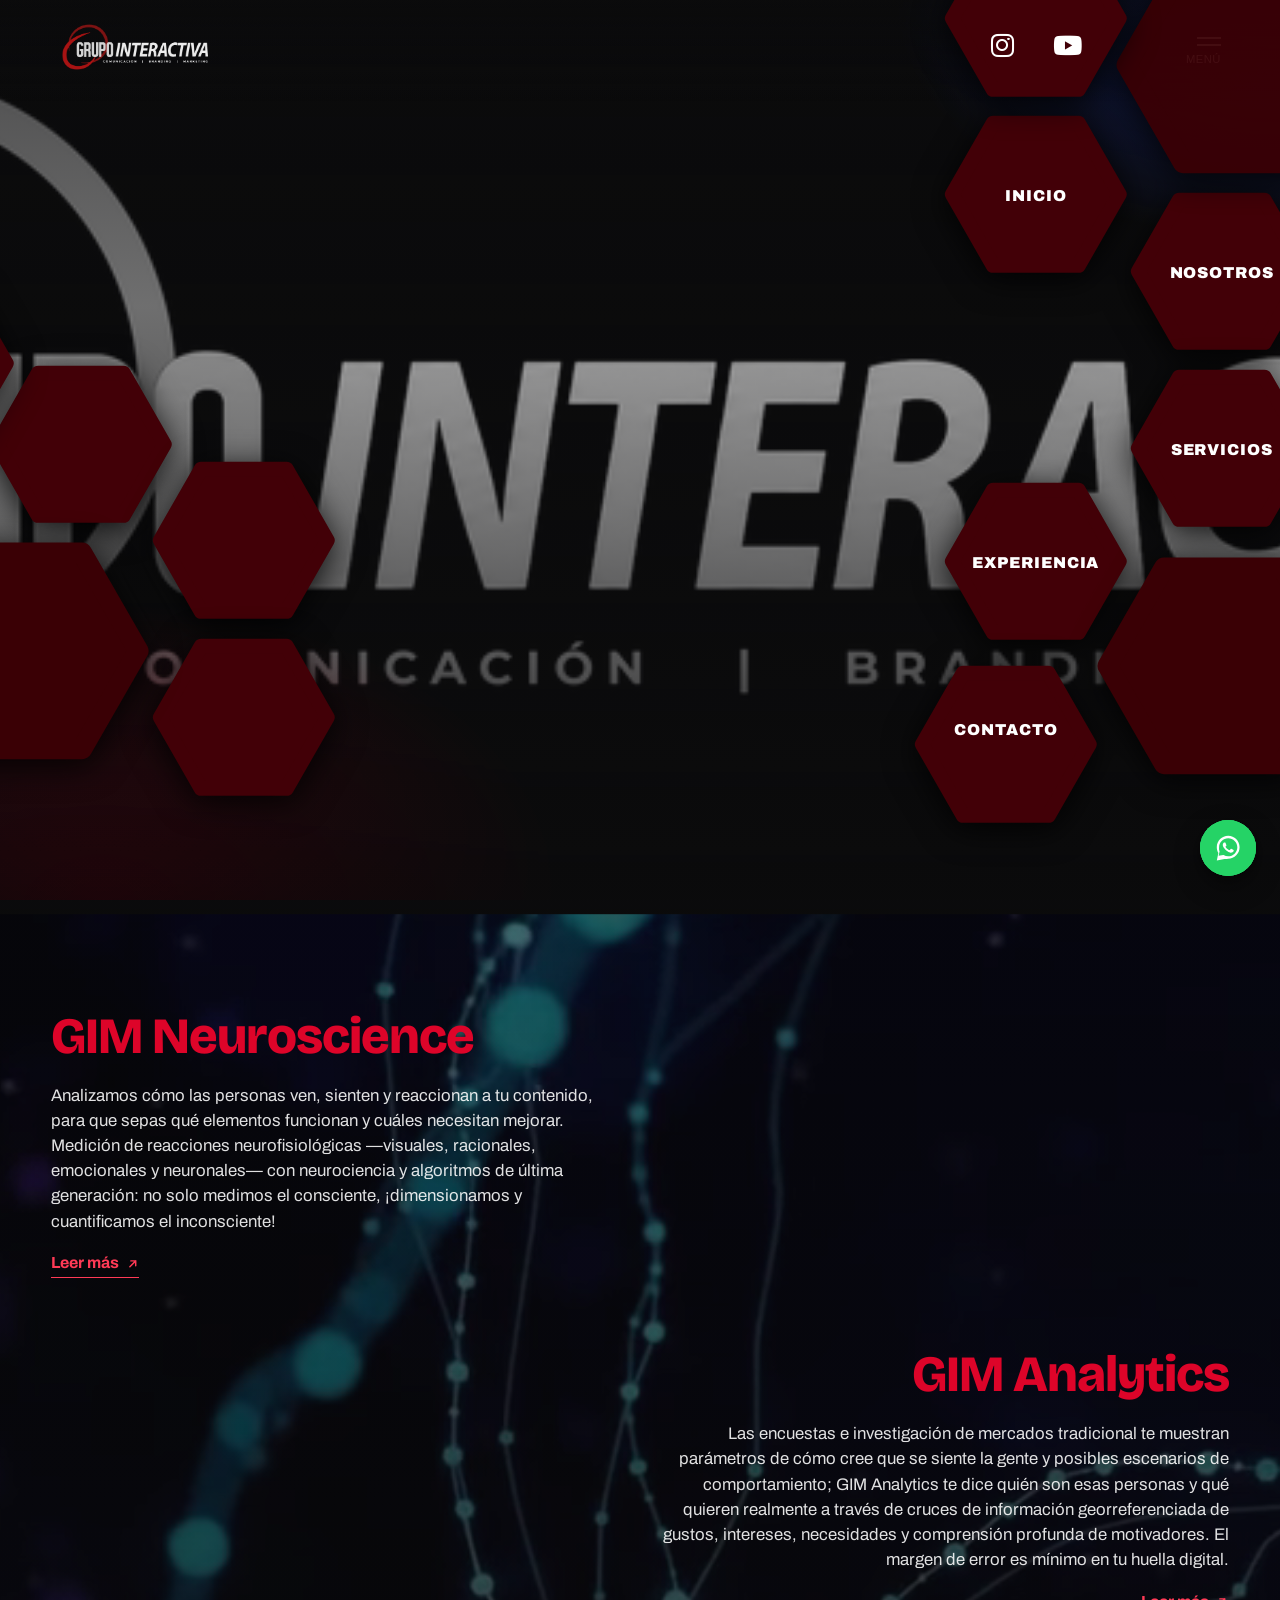
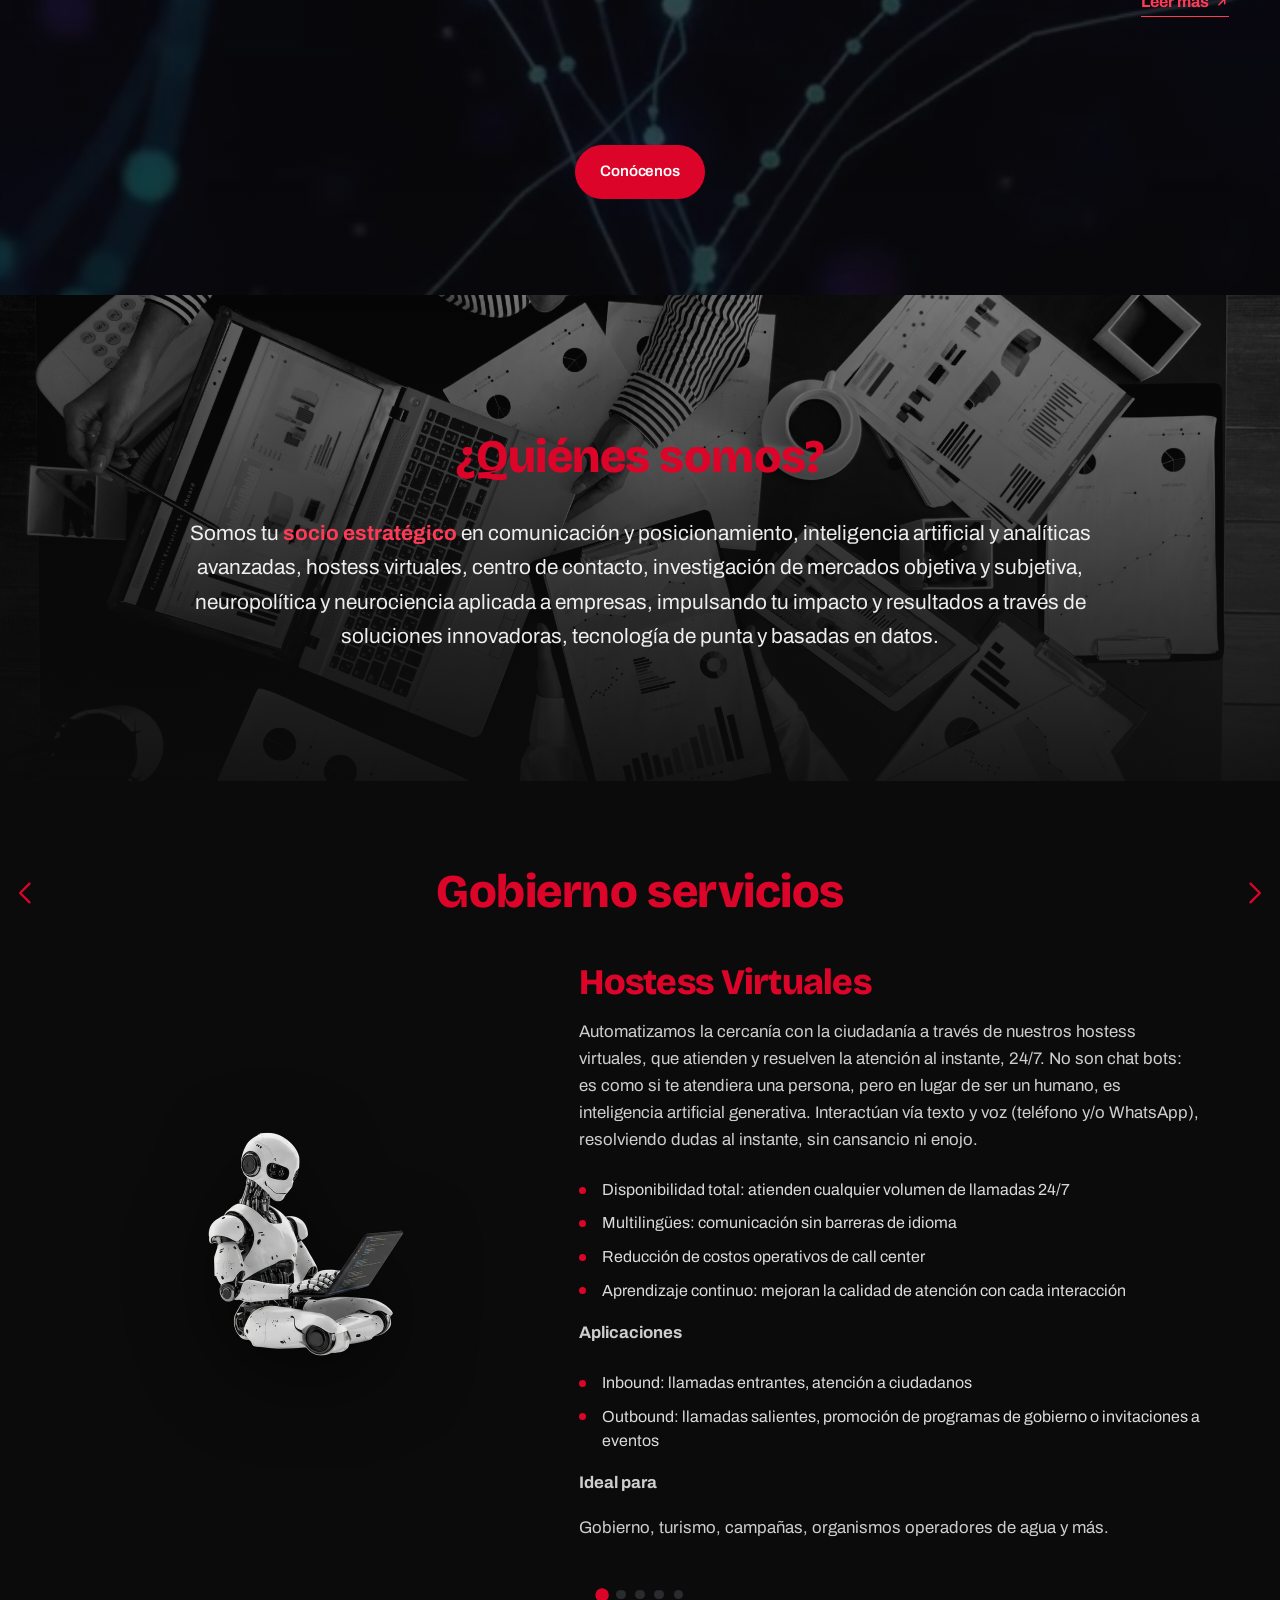
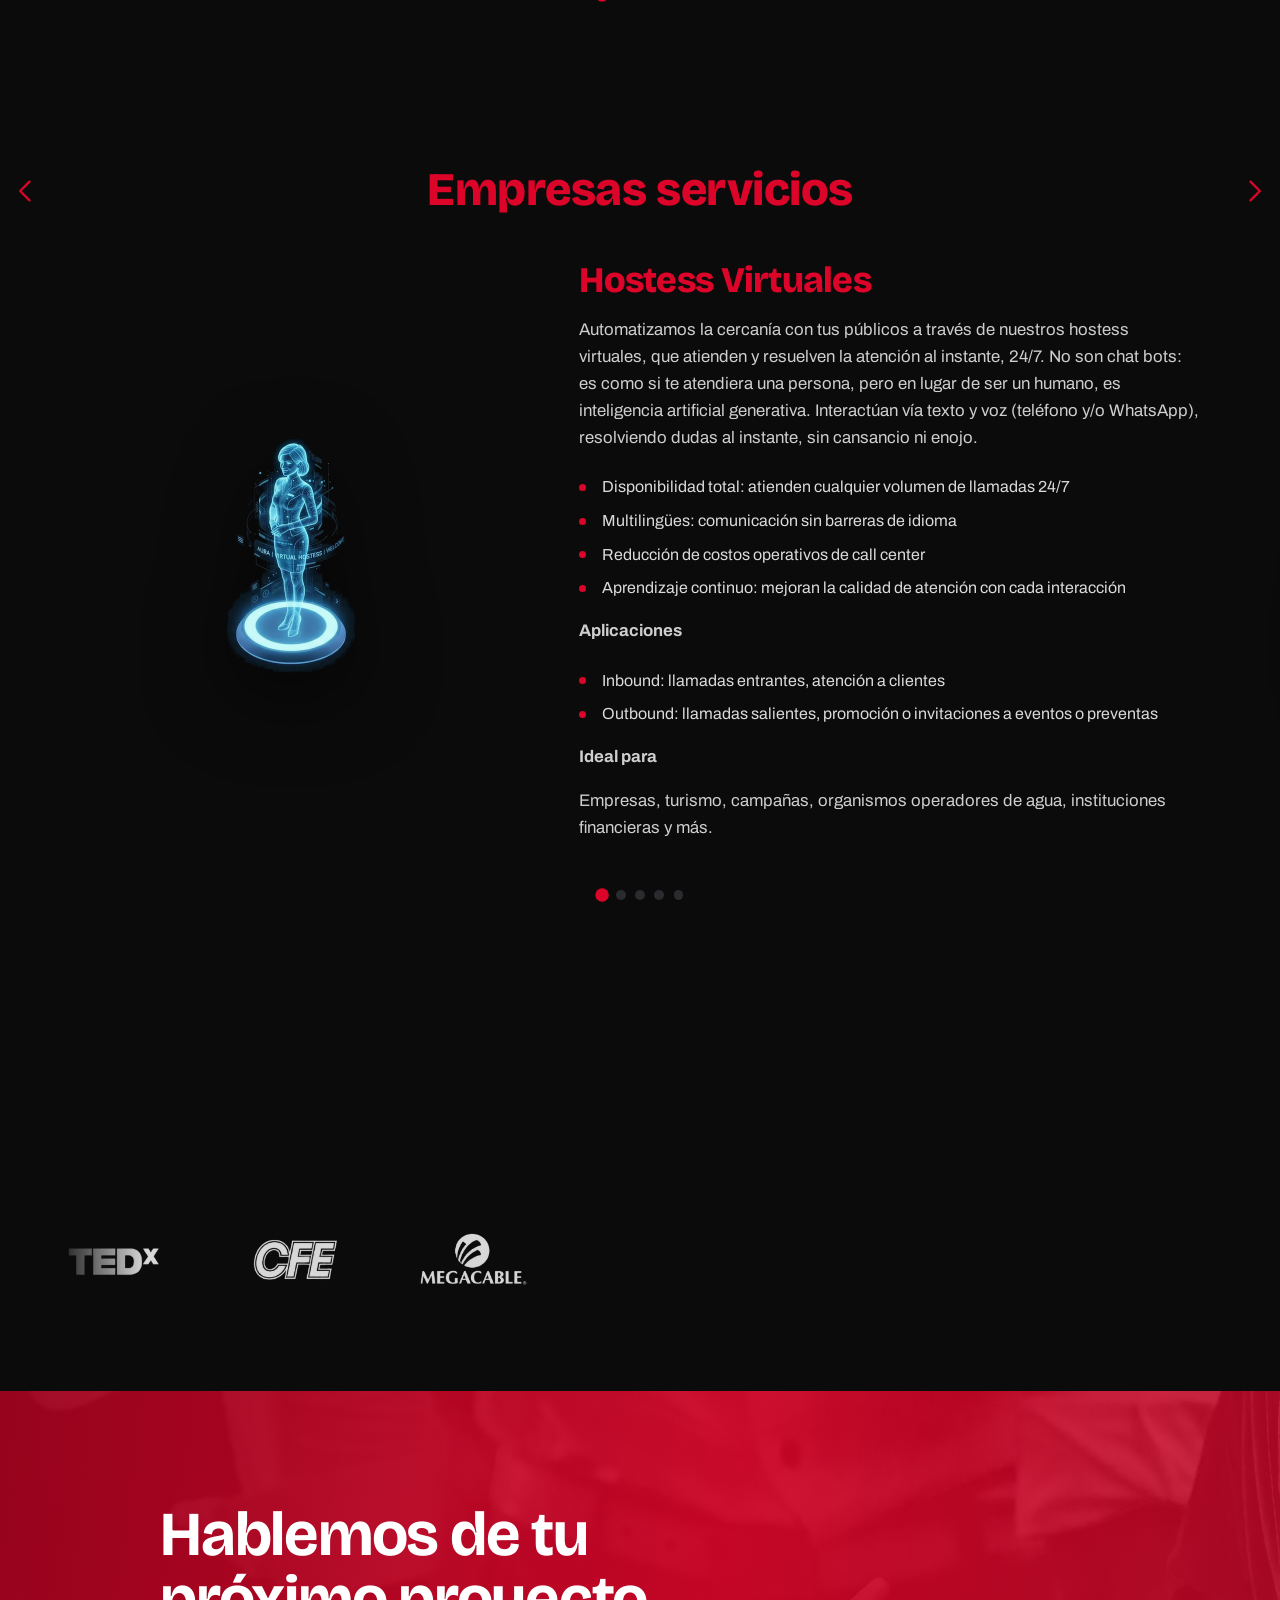
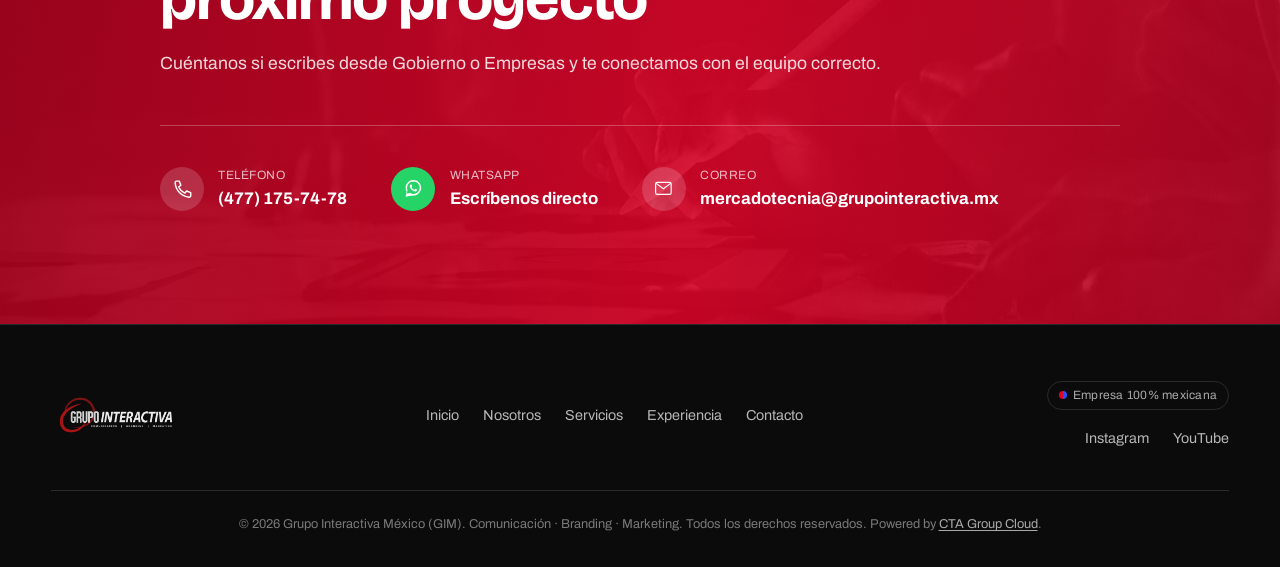
==== commit eb6f9f14: "Se añadio los enlaces de redes sociales" ====
--- a/index.html
+++ b/index.html
@@ -34,10 +34,11 @@
   <link
     href="https://fonts.googleapis.com/css2?family=Archivo:ital,wght@0,400;0,500;0,600;0,700;0,800;1,500&family=Bricolage+Grotesque:opsz,wght@12..96,400;12..96,500;12..96,600;12..96,700;12..96,800&display=swap"
     rel="stylesheet">
+  <link rel="stylesheet" href="https://cdnjs.cloudflare.com/ajax/libs/font-awesome/6.5.1/css/all.min.css">
   <link rel="stylesheet" href="css/style.css">
 </head>
 
-<body>
+<body class="is-in-hero">
 
   <a class="skip-link" href="#contenido">Saltar al contenido</a>
 
@@ -140,25 +141,15 @@
               <svg viewBox="0 0 200 173.2" xmlns="http://www.w3.org/2000/svg">
                 <polygon points="54,10 146,10 190,86.6 146,163.2 54,163.2 10,86.6" fill="#420007" stroke="#420007"
                   stroke-width="16" stroke-linejoin="round" />
-                <g class="hex-social-icons">
-                  <a href="https://www.instagram.com/grupointeractivamexico/" target="_blank" rel="noopener"
-                    aria-label="Instagram de Grupo Interactiva" class="hex-social-link">
-                    <g transform="translate(54, 118) scale(1.15)">
-                      <path
-                        d="M12 2.163c3.204 0 3.584.012 4.85.07 3.252.148 4.771 1.691 4.919 4.919.058 1.265.069 1.645.069 4.849 0 3.205-.012 3.584-.069 4.849-.149 3.225-1.664 4.771-4.919 4.919-1.266.058-1.644.07-4.85.07-3.204 0-3.584-.012-4.849-.07-3.26-.149-4.771-1.699-4.919-4.92-.058-1.265-.07-1.644-.07-4.849 0-3.204.013-3.583.07-4.849.149-3.227 1.664-4.771 4.919-4.919 1.266-.057 1.645-.069 4.849-.069zm0-2.163c-3.259 0-3.667.014-4.947.072-4.358.2-6.78 2.618-6.98 6.98-.059 1.281-.073 1.689-.073 4.948 0 3.259.014 3.668.072 4.948.2 4.358 2.618 6.78 6.98 6.98 1.281.058 1.689.072 4.948.072 3.259 0 3.668-.014 4.948-.072 4.354-.2 6.782-2.618 6.979-6.98.059-1.28.073-1.689.073-4.948 0-3.259-.014-3.667-.072-4.947-.196-4.354-2.617-6.78-6.979-6.98-1.281-.059-1.69-.073-4.949-.073zm0 5.838c-3.403 0-6.162 2.759-6.162 6.162s2.759 6.163 6.162 6.163 6.162-2.759 6.162-6.163c0-3.403-2.759-6.162-6.162-6.162zm0 10.162c-2.209 0-4-1.79-4-4 0-2.209 1.791-4 4-4s4 1.791 4 4c0 2.21-1.791 4-4 4zm6.406-11.845c-.796 0-1.441.645-1.441 1.44s.645 1.44 1.441 1.44c.795 0 1.439-.645 1.439-1.44s-.644-1.44-1.439-1.44z"
-                        fill="#ffffff" />
-                    </g>
-                  </a>
-                  <a href="https://www.youtube.com/@grupointeractivamexico" target="_blank" rel="noopener"
-                    aria-label="YouTube de Grupo Interactiva" class="hex-social-link">
-                    <g transform="translate(116, 118) scale(1.15)">
-                      <path
-                        d="M23.498 6.186a3.016 3.016 0 0 0-2.122-2.136C19.505 3.545 12 3.545 12 3.545s-7.505 0-9.377.505A3.017 3.017 0 0 0 .502 6.186C0 8.07 0 12 0 12s0 3.93.502 5.814a3.016 3.016 0 0 0 2.122 2.136c1.871.505 9.376.505 9.376.505s7.505 0 9.377-.505a3.015 3.015 0 0 0 2.122-2.136C24 15.93 24 12 24 12s0-3.93-.502-5.814zM9.545 15.568V8.432L15.818 12l-6.273 3.568z"
-                        fill="#ffffff" />
-                    </g>
-                  </a>
-                </g>
-              </svg>
+              </svg>
+              <a href="https://www.instagram.com/grupointeractiva/" target="_blank" rel="noopener"
+                aria-label="Instagram de Grupo Interactiva" class="hex-social-link hex-social-link--insta">
+                <i class="fa-brands fa-instagram" aria-hidden="true"></i>
+              </a>
+              <a href="https://www.youtube.com/channel/UCXUrs533jEMglj7IckZVP_w" target="_blank" rel="noopener"
+                aria-label="YouTube de Grupo Interactiva" class="hex-social-link hex-social-link--yt">
+                <i class="fa-brands fa-youtube" aria-hidden="true"></i>
+              </a>
             </div>
 
             <!-- 3. INICIO -->
--- a/css/style.css
+++ b/css/style.css
@@ -222,6 +222,7 @@
   padding: 1rem var(--edge);
   background: linear-gradient(to bottom, rgba(11, 11, 12, 0.55), transparent);
   transition: background-color 0.4s ease, box-shadow 0.4s ease;
+  pointer-events: none;
 }
 
 .site-header[data-scrolled] {
@@ -236,6 +237,7 @@
   align-items: center;
   justify-content: space-between;
   gap: 1.5rem;
+  pointer-events: auto;
 }
 
 .brand__plate {
@@ -527,7 +529,7 @@
   position: absolute;
   top: clamp(0.5rem, 2vh, 1.8rem);
   right: -90px;
-  z-index: 15;
+  z-index: 200;
   pointer-events: auto;
   transition: opacity 0.45s ease, transform 0.45s ease;
 }
@@ -626,25 +628,55 @@
 .hex-item-svg--social {
   cursor: default;
   margin-top: calc(-0.50 * var(--hex-h));
-}
-
-/* INICIO (Desplazado a la derecha mediante position relative sin alterar el contenedor ni mover EXPERIENCIA, CONTACTO ni Redes Sociales) */
-.hex-item-svg--inicio {
   position: relative;
-  left: calc(0.14 * var(--hex-w));
-  margin-top: calc(-0.02 * var(--hex-h));
+  z-index: 100;
+  pointer-events: auto;
+}
+
+.hex-item-svg--social > svg {
+  pointer-events: none;
 }
 
 .hex-social-link {
-  cursor: pointer;
-}
-
-.hex-social-link path {
-  transition: fill 0.25s ease, transform 0.25s ease;
-}
-
-.hex-social-link:hover path {
-  fill: #dd0429;
+  position: absolute;
+  top: 54%;
+  width: 44px;
+  height: 44px;
+  display: flex;
+  align-items: center;
+  justify-content: center;
+  border-radius: 50%;
+  z-index: 99999;
+  cursor: pointer !important;
+  pointer-events: auto !important;
+  text-decoration: none;
+  color: #ffffff;
+  font-size: 26px;
+  transition: transform 0.25s ease, color 0.25s ease;
+}
+
+.hex-social-link i {
+  pointer-events: none !important;
+  font-size: 26px;
+  color: #ffffff;
+  transition: color 0.25s ease;
+}
+
+.hex-social-link:hover {
+  transform: scale(1.25);
+  color: #dd0429;
+}
+
+.hex-social-link:hover i {
+  color: #dd0429;
+}
+
+.hex-social-link--insta {
+  left: 20%;
+}
+
+.hex-social-link--yt {
+  left: 55%;
 }
 
 /* Hexágono Decorativo Superior Gigante (Elevado con canal limpio de 16px sobre NOSOTROS) */
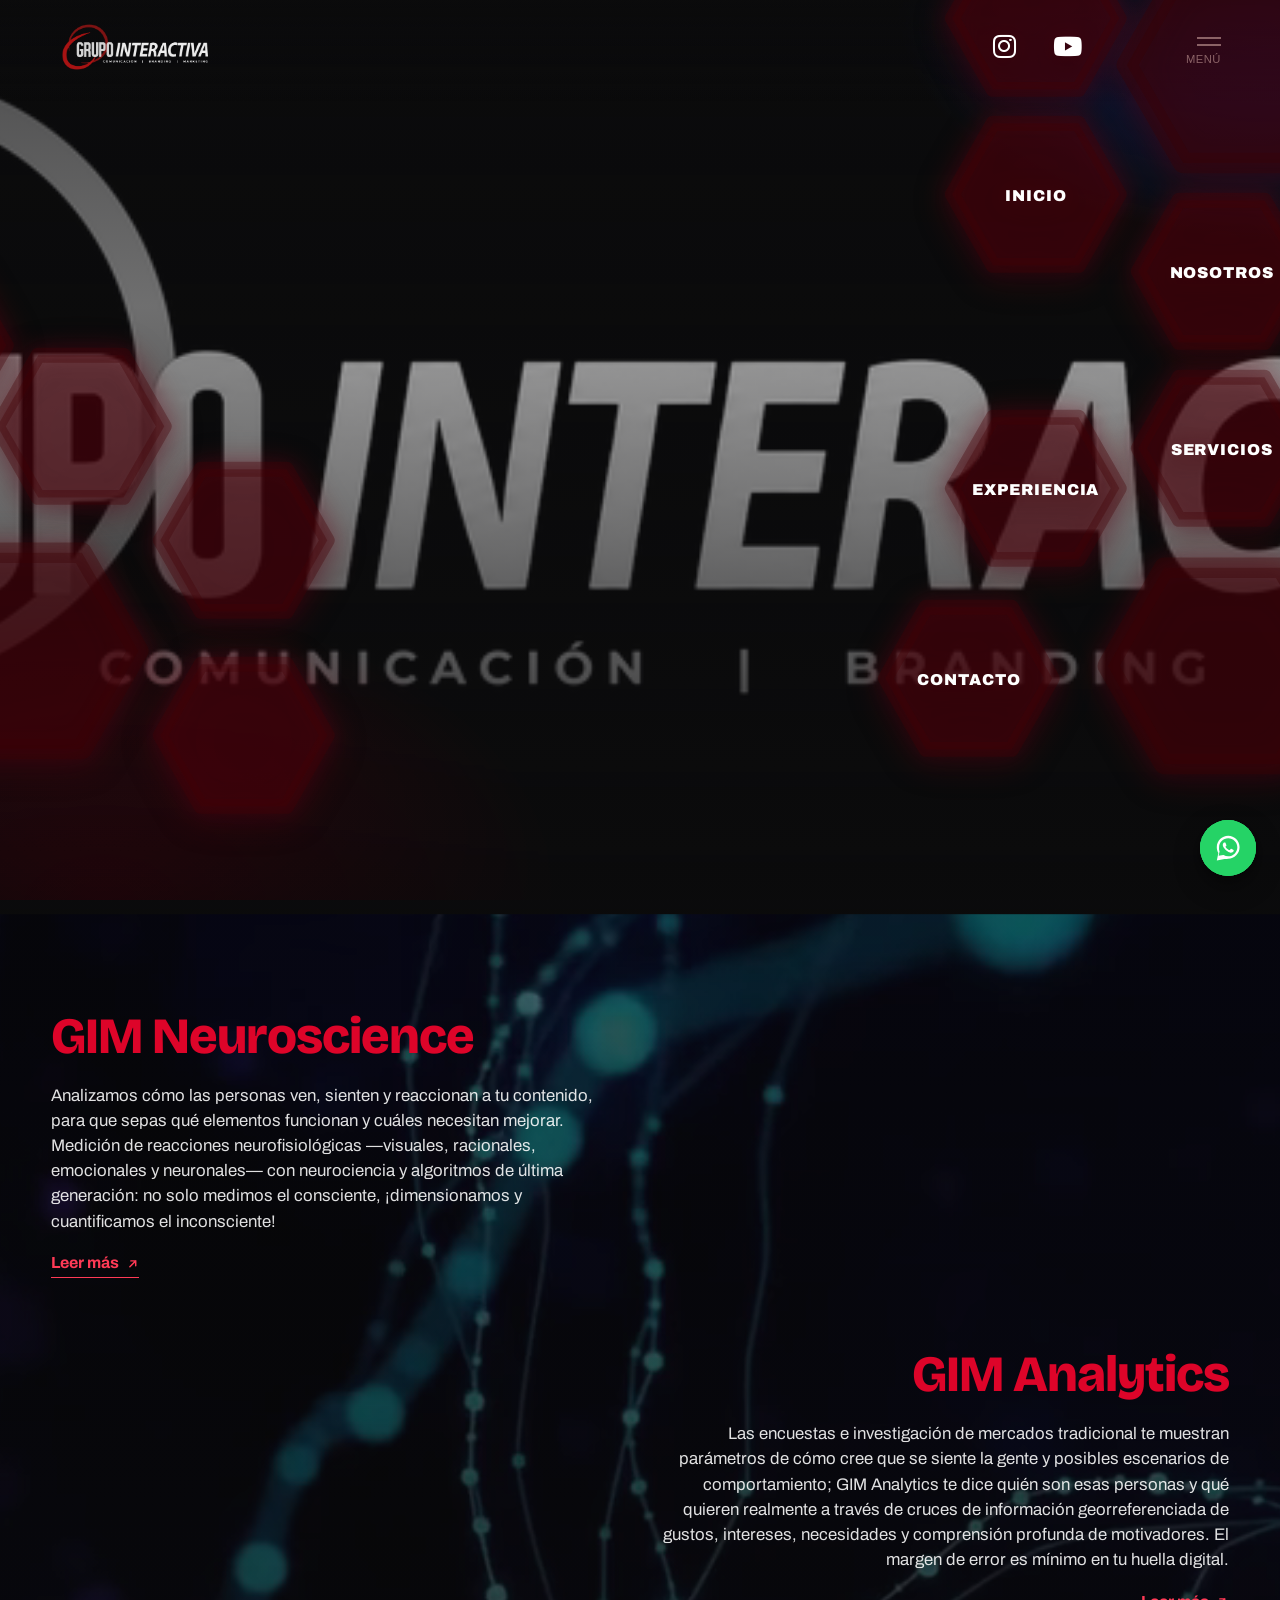
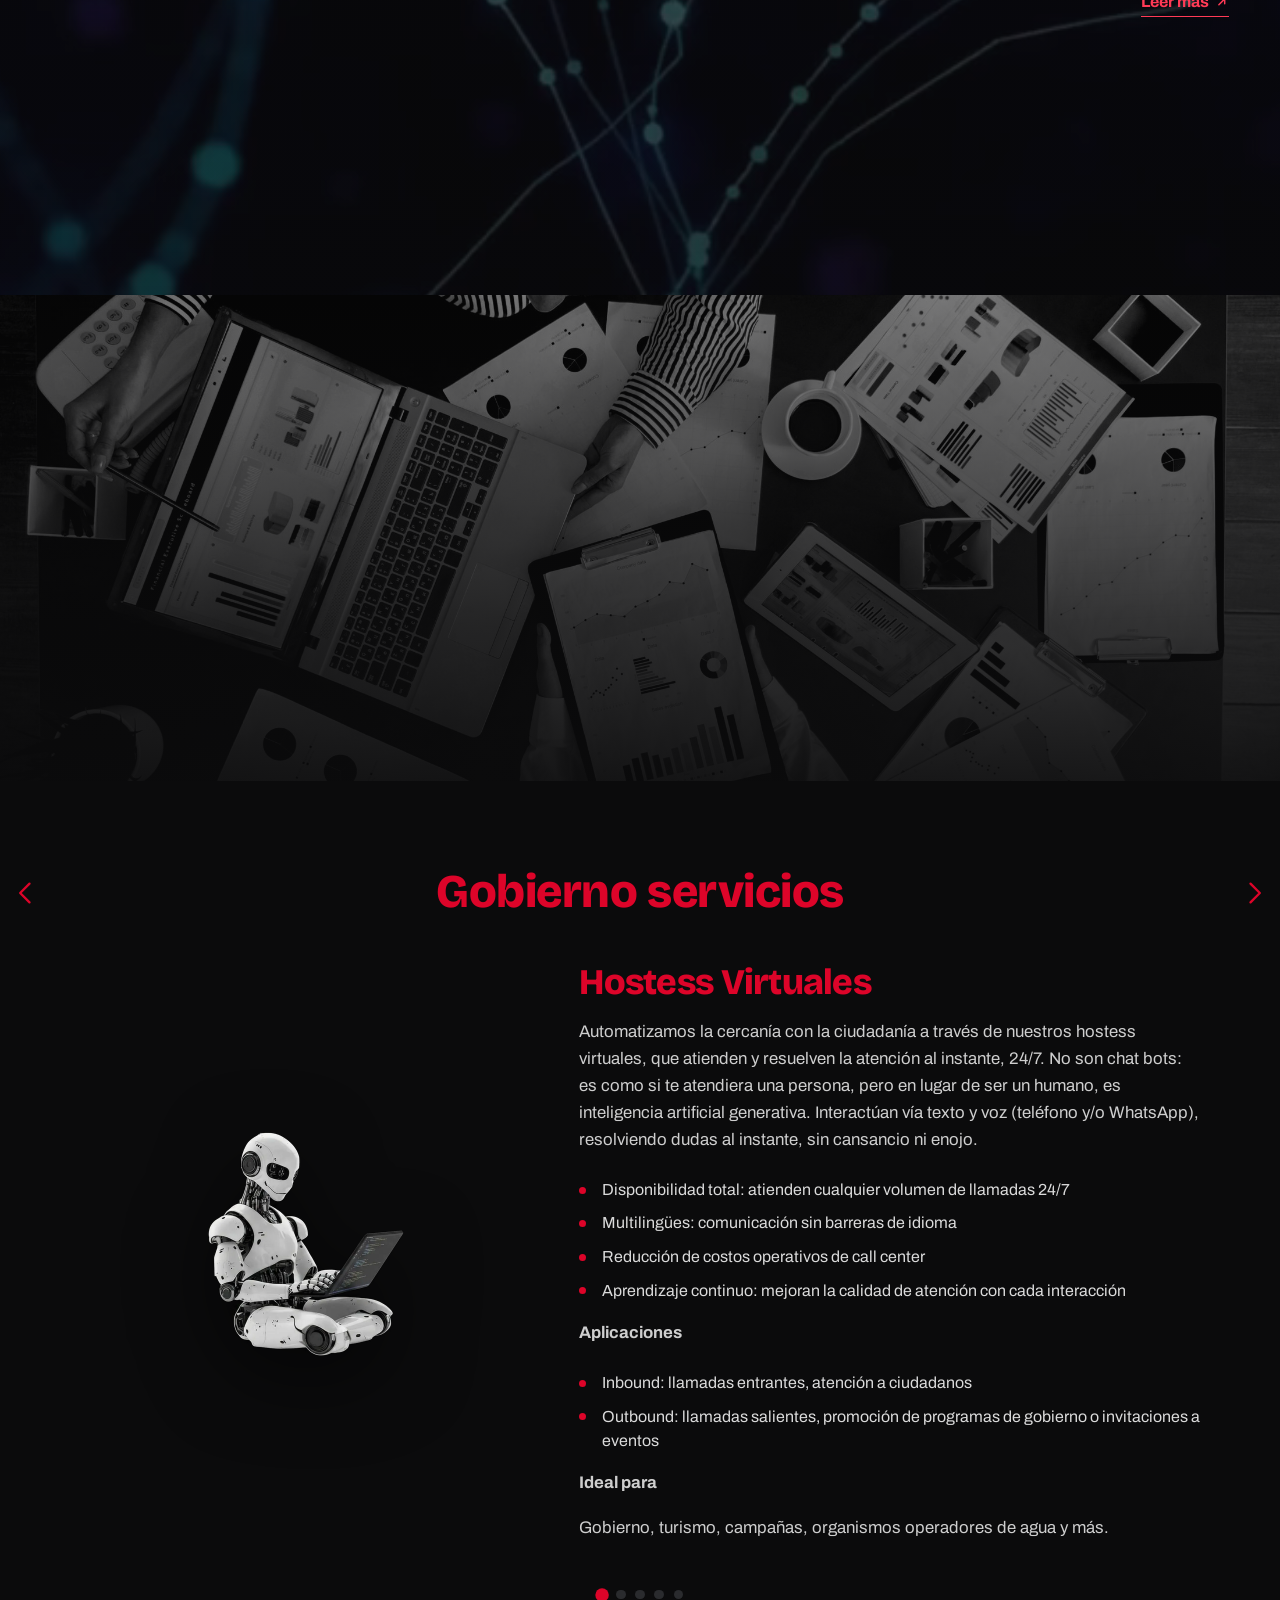
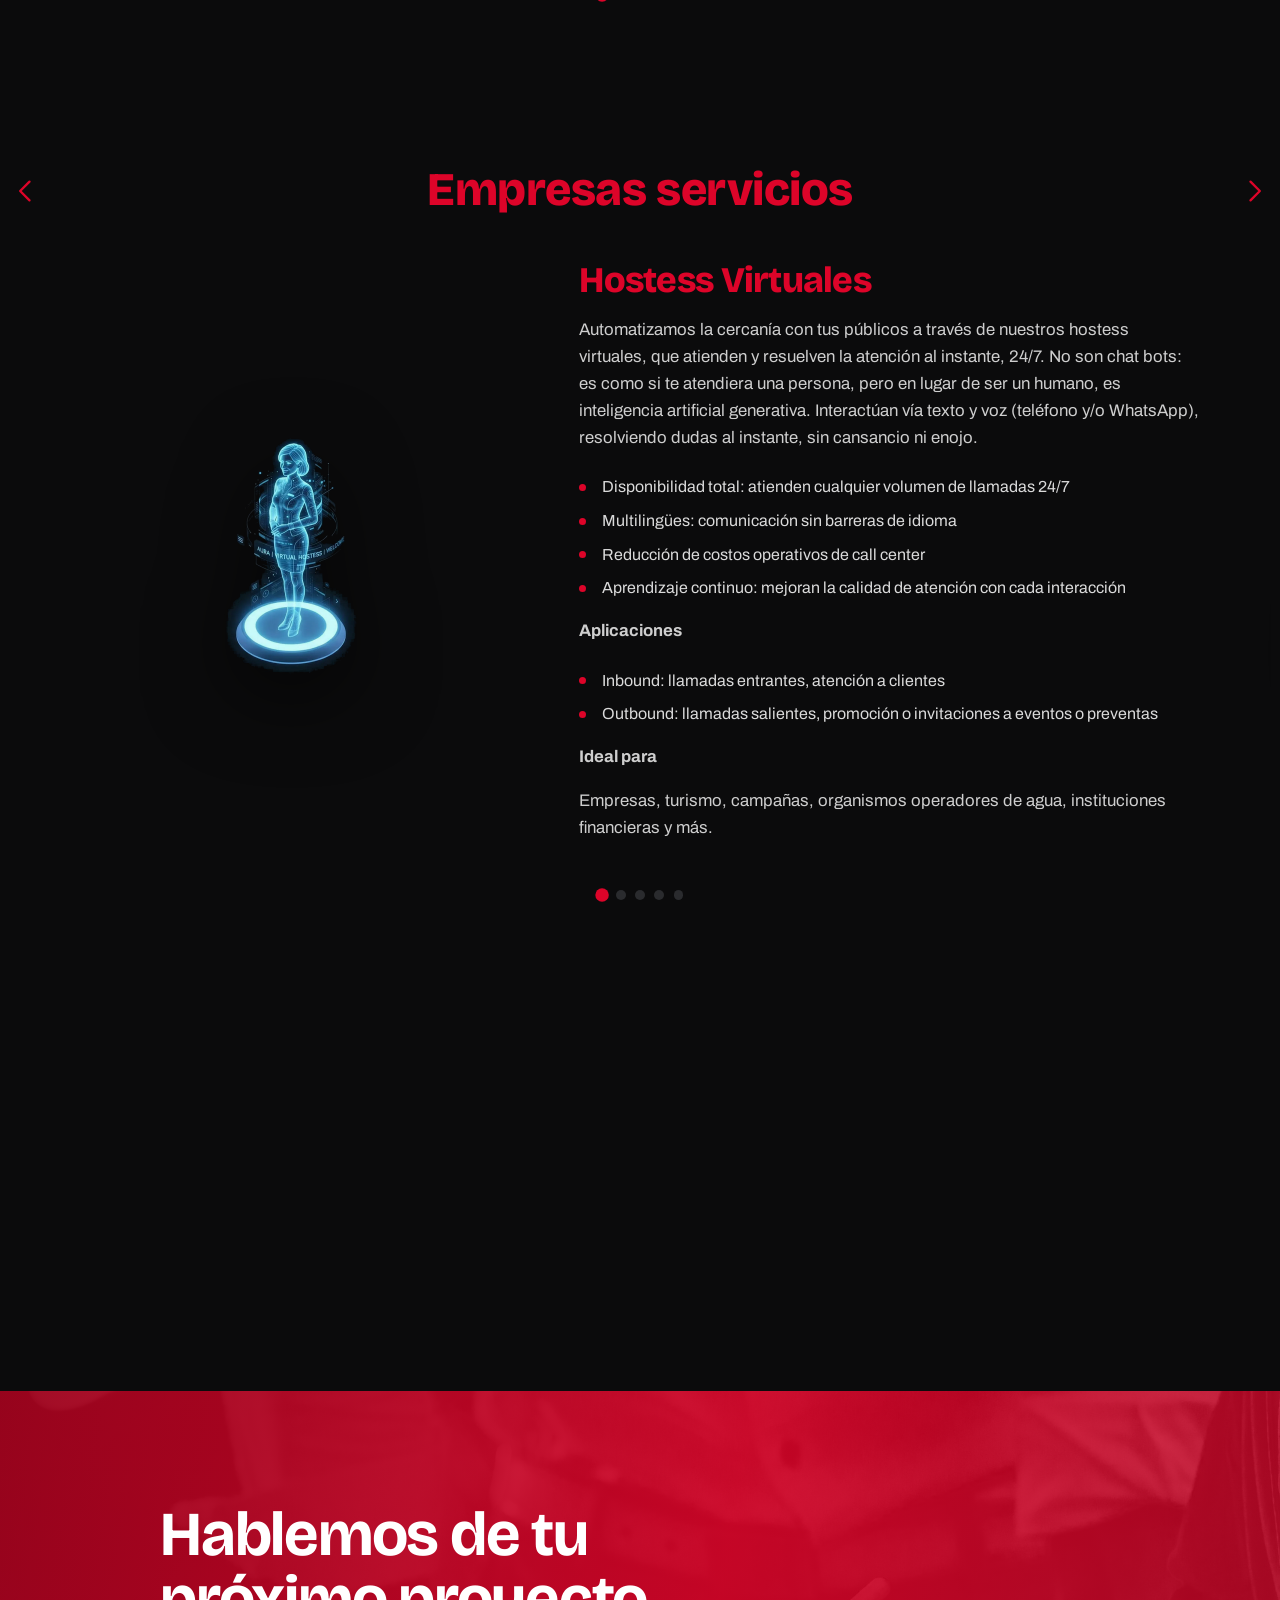
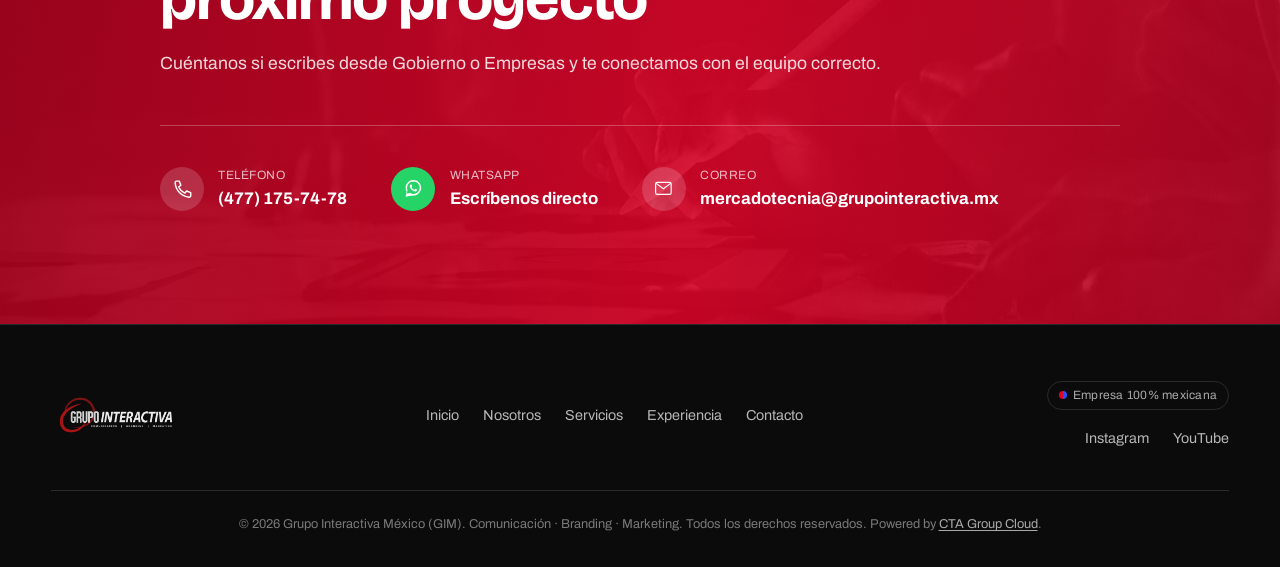
==== commit 520c2d9c: "cambios esteticos de hexagonos" ====
--- a/index.html
+++ b/index.html
@@ -179,7 +179,7 @@
               <svg viewBox="0 0 200 173.2" xmlns="http://www.w3.org/2000/svg">
                 <polygon points="54,10 146,10 190,86.6 146,163.2 54,163.2 10,86.6" fill="#420007" stroke="#420007"
                   stroke-width="16" stroke-linejoin="round" />
-                <text x="100" y="76" text-anchor="middle" fill="#ffffff"
+                <text x="100" y="94" text-anchor="middle" fill="#ffffff"
                   font-family="'Archivo', 'Bricolage Grotesque', sans-serif" font-weight="900" font-size="17"
                   letter-spacing="1">CONTACTO</text>
               </svg>
--- a/css/style.css
+++ b/css/style.css
@@ -268,10 +268,11 @@
   align-items: flex-start;
   justify-content: center;
   gap: 2.5rem;
-  padding: 2rem var(--edge);
+  padding: 2rem 0;
   transform: translateX(100%);
   transition: transform 0.4s var(--ease-out-expo);
   box-shadow: -10px 0 40px rgba(0, 0, 0, 0.4);
+  overflow: hidden;
 }
 
 .primary-nav[data-open] {
@@ -281,18 +282,31 @@
 .primary-nav ul {
   display: flex;
   flex-direction: column;
-  gap: 1.5rem;
+  gap: 0;
+  width: 100%;
+  list-style: none;
+  padding: 0;
+  margin: 0;
+  position: relative;
+  z-index: 1;
+}
+
+.primary-nav li {
+  width: 100%;
 }
 
 .primary-nav a {
-  font-size: 1.25rem;
+  display: block;
+  width: 100%;
+  font-size: 1.1rem;
   font-weight: 600;
   text-transform: uppercase;
-  letter-spacing: 0.04em;
-  color: rgba(255, 255, 255, 0.85);
-  position: relative;
-  padding-bottom: 0.2em;
-  transition: color 0.25s ease;
+  letter-spacing: 0.08em;
+  color: rgba(255, 255, 255, 0.7);
+  padding: 0.9rem 2rem;
+  position: relative;
+  transition: color 0.25s ease, padding-left 0.25s ease;
+  text-decoration: none;
 }
 
 .primary-nav a:hover {
@@ -300,49 +314,26 @@
 }
 
 .primary-nav a[aria-current="page"] {
-  color: var(--red);
+  color: var(--white);
   font-weight: 700;
 }
 
-/* Curved sidebar-style indicator behind the hovered/focused link — same
-   mechanic as the reference clip: the row literally escapes past the
-   panel's own left edge, with two concave "bite" corners (::before/::after,
-   carved with a radial-gradient) cut from var(--ink-soft) so the panel
-   reads as wrapping around it, exactly like the video. Slides via JS (see
-   moveIndicatorTo in script.js). Follows hover/focus rather than the
-   current page, so it never has to fight the red "current page" text
-   color for contrast. */
+/* Sliding active-row indicator behind hovered/focused nav link.
+   Clean left-edge accent bar + semi-transparent red background.
+   Driven by JS (moveIndicatorTo in script.js). */
 .nav-indicator {
   position: absolute;
   top: 0;
-  left: -20px;
-  right: var(--edge);
+  left: 0;
+  right: 0;
   opacity: 0;
-  background: var(--red);
+  background: rgba(221, 4, 41, 0.18);
+  border-left: 3px solid var(--red);
   pointer-events: none;
-  transition: transform 0.45s cubic-bezier(0.34, 1.56, 0.64, 1),
-    height 0.45s cubic-bezier(0.34, 1.56, 0.64, 1),
+  border-radius: 0 6px 6px 0;
+  transition: transform 0.4s cubic-bezier(0.34, 1.56, 0.64, 1),
+    height 0.4s cubic-bezier(0.34, 1.56, 0.64, 1),
     opacity 0.2s ease;
-}
-
-.nav-indicator::before,
-.nav-indicator::after {
-  content: "";
-  position: absolute;
-  left: 0;
-  width: 20px;
-  height: 20px;
-  pointer-events: none;
-}
-
-.nav-indicator::before {
-  top: 0;
-  background: radial-gradient(circle at bottom right, transparent 20px, var(--ink-soft) 20px);
-}
-
-.nav-indicator::after {
-  bottom: 0;
-  background: radial-gradient(circle at top right, transparent 20px, var(--ink-soft) 20px);
 }
 
 @media (prefers-reduced-motion: reduce) {
@@ -530,7 +521,7 @@
   top: clamp(0.5rem, 2vh, 1.8rem);
   right: -90px;
   z-index: 200;
-  pointer-events: auto;
+  pointer-events: none;
   transition: opacity 0.45s ease, transform 0.45s ease;
 }
 
@@ -570,7 +561,7 @@
 }
 
 .honeycomb-container {
-  --hex-w: clamp(180px, 14.5vw, 240px);
+  --hex-w: clamp(150px, min(14.5vw, 23vh), 235px);
   --hex-h: calc(var(--hex-w) * 0.866025);
   --hex-gap: 16px;
 
@@ -579,12 +570,18 @@
   /* Encastre perfecto entre columnas: gap = -0.25 * hex-w + 0.866 * hex-gap */
   gap: calc(-0.25 * var(--hex-w) + 0.866 * var(--hex-gap));
   user-select: none;
+  pointer-events: none;
+}
+
+.honeycomb-container--left-decor {
+  --hex-gap: 34px;
 }
 
 .honeycomb-col {
   display: flex;
   flex-direction: column;
   gap: var(--hex-gap);
+  pointer-events: none;
 }
 
 /* Columna 2 (Derecha) se desplaza verticalmente hacia abajo media altura + canal */
@@ -604,12 +601,15 @@
   height: var(--hex-h);
   position: relative;
   transition: transform 0.35s cubic-bezier(0.34, 1.56, 0.64, 1), filter 0.35s ease;
-  filter: drop-shadow(0 6px 16px rgba(0, 0, 0, 0.85));
+  filter: drop-shadow(0 6px 16px rgba(0, 0, 0, 0.85)) drop-shadow(0 0 10px rgba(221, 4, 41, 0.45));
   text-decoration: none;
+  pointer-events: auto;
 }
 
 .hex-item-svg polygon {
-  transition: fill 0.3s ease, stroke 0.3s ease;
+  transition: fill 0.3s ease, stroke 0.3s ease, fill-opacity 0.3s ease, stroke-opacity 0.3s ease;
+  fill-opacity: 0.35;
+  stroke-opacity: 0.35;
 }
 
 /* Interacción Hover en botones de navegación */
@@ -622,6 +622,8 @@
 .hex-item-svg:not(.hex-item-svg--decor-top):not(.hex-item-svg--decor-bottom):not(.hex-item-svg--decor-left-bottom):not([class*="hex-item-svg--decor"]):not(.hex-item-svg--social):hover polygon {
   fill: #68000b;
   stroke: #dd0429;
+  fill-opacity: 0.55;
+  stroke-opacity: 0.55;
 }
 
 /* Redes Sociales Hexágono (Elevado para que quede la mitad) */
@@ -629,17 +631,17 @@
   cursor: default;
   margin-top: calc(-0.50 * var(--hex-h));
   position: relative;
-  z-index: 100;
+  z-index: 500;
+  pointer-events: none;
+}
+
+.hex-item-svg--social > svg {
   pointer-events: auto;
-}
-
-.hex-item-svg--social > svg {
-  pointer-events: none;
 }
 
 .hex-social-link {
   position: absolute;
-  top: 54%;
+  top: 68%;
   width: 44px;
   height: 44px;
   display: flex;
@@ -663,7 +665,7 @@
 }
 
 .hex-social-link:hover {
-  transform: scale(1.25);
+  transform: translate(-50%, -50%) scale(1.25);
   color: #dd0429;
 }
 
@@ -672,11 +674,13 @@
 }
 
 .hex-social-link--insta {
-  left: 20%;
+  left: 33%;
+  transform: translate(-50%, -50%);
 }
 
 .hex-social-link--yt {
-  left: 55%;
+  left: 67%;
+  transform: translate(-50%, -50%);
 }
 
 /* Hexágono Decorativo Superior Gigante (Elevado con canal limpio de 16px sobre NOSOTROS) */
@@ -695,13 +699,13 @@
 .hex-item-svg--experiencia {
   position: relative;
   top: calc(0.18 * var(--hex-h));
-  margin-top: calc(1.00 * var(--hex-h));
+  margin-top: calc(0.55 * var(--hex-h));
 }
 
 /* Hexágono CONTACTO (Desplazado más hacia la izquierda y más hacia abajo) */
 .hex-item-svg--contacto {
-  margin-left: calc(-0.16 * var(--hex-w));
-  margin-top: calc(0.22 * var(--hex-h));
+  margin-left: calc(-0.36 * var(--hex-w));
+  margin-top: calc(0.26 * var(--hex-h));
   z-index: 5;
 }
 
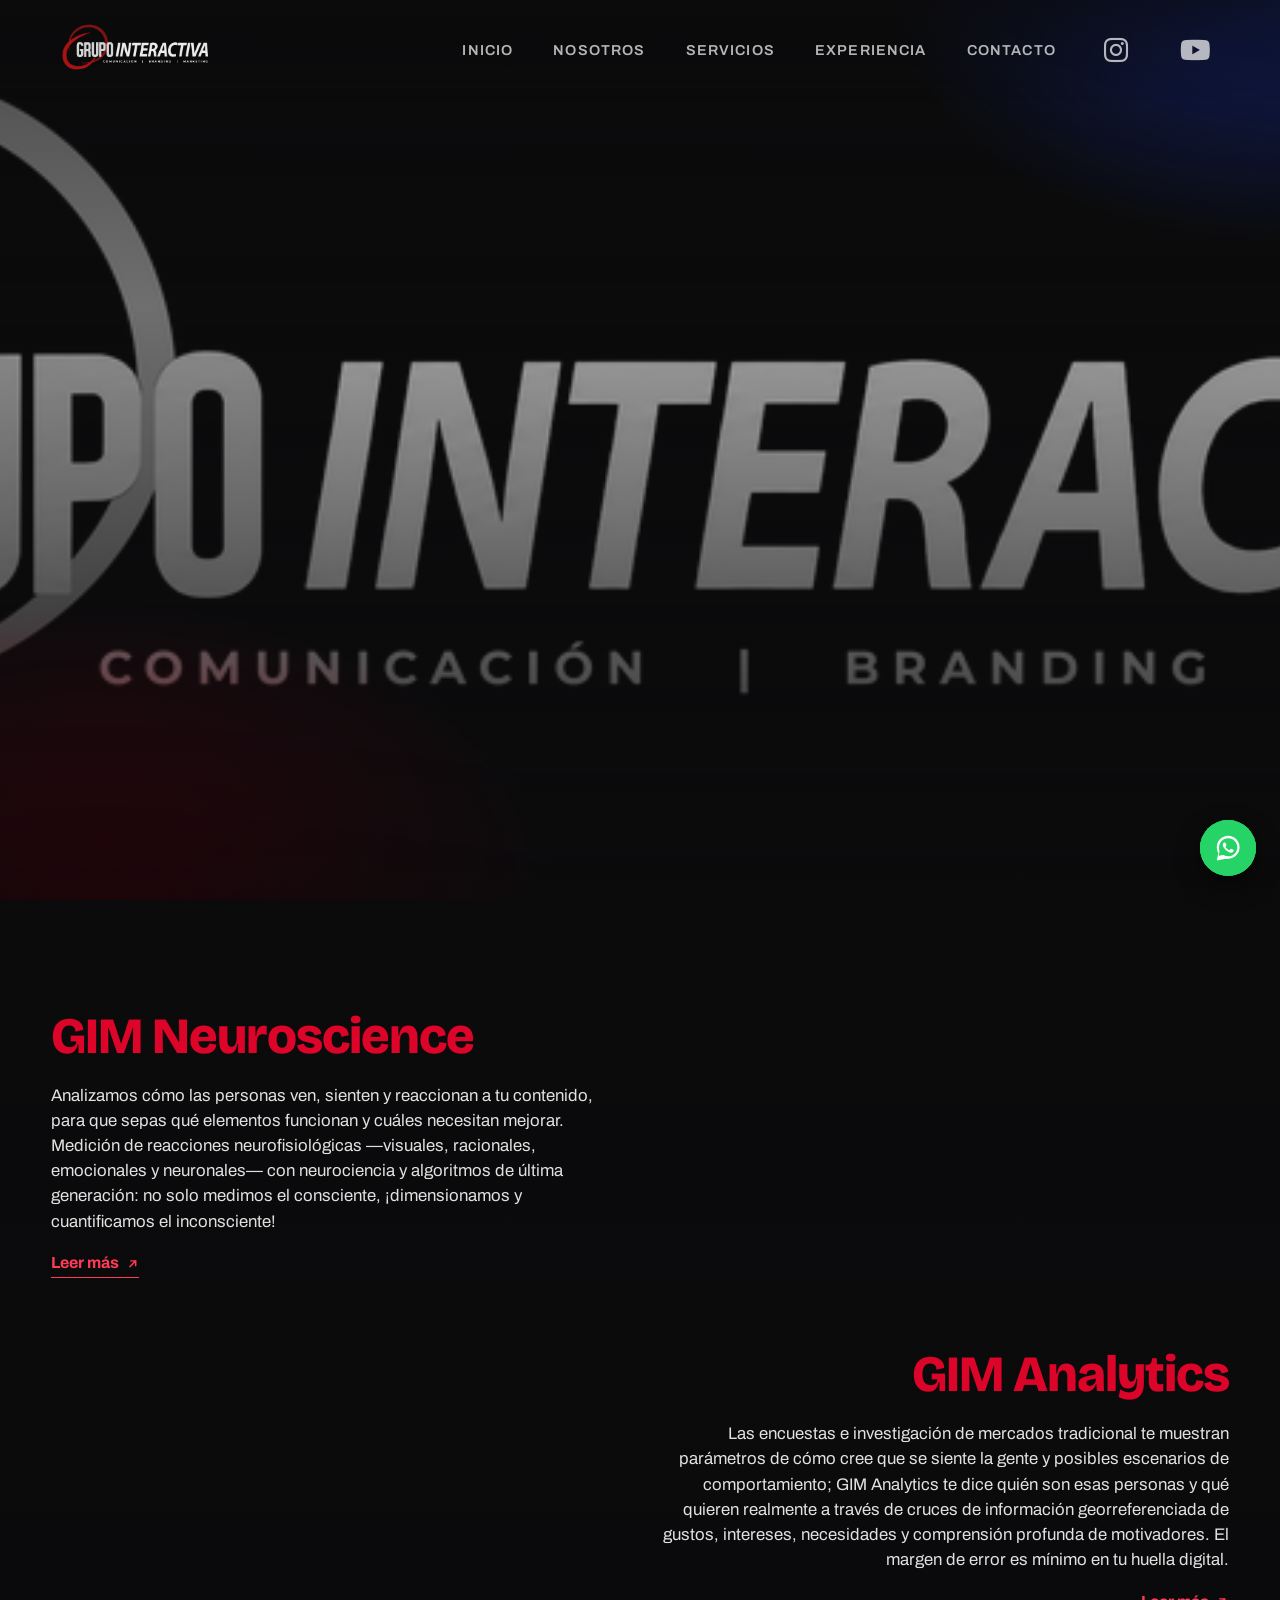
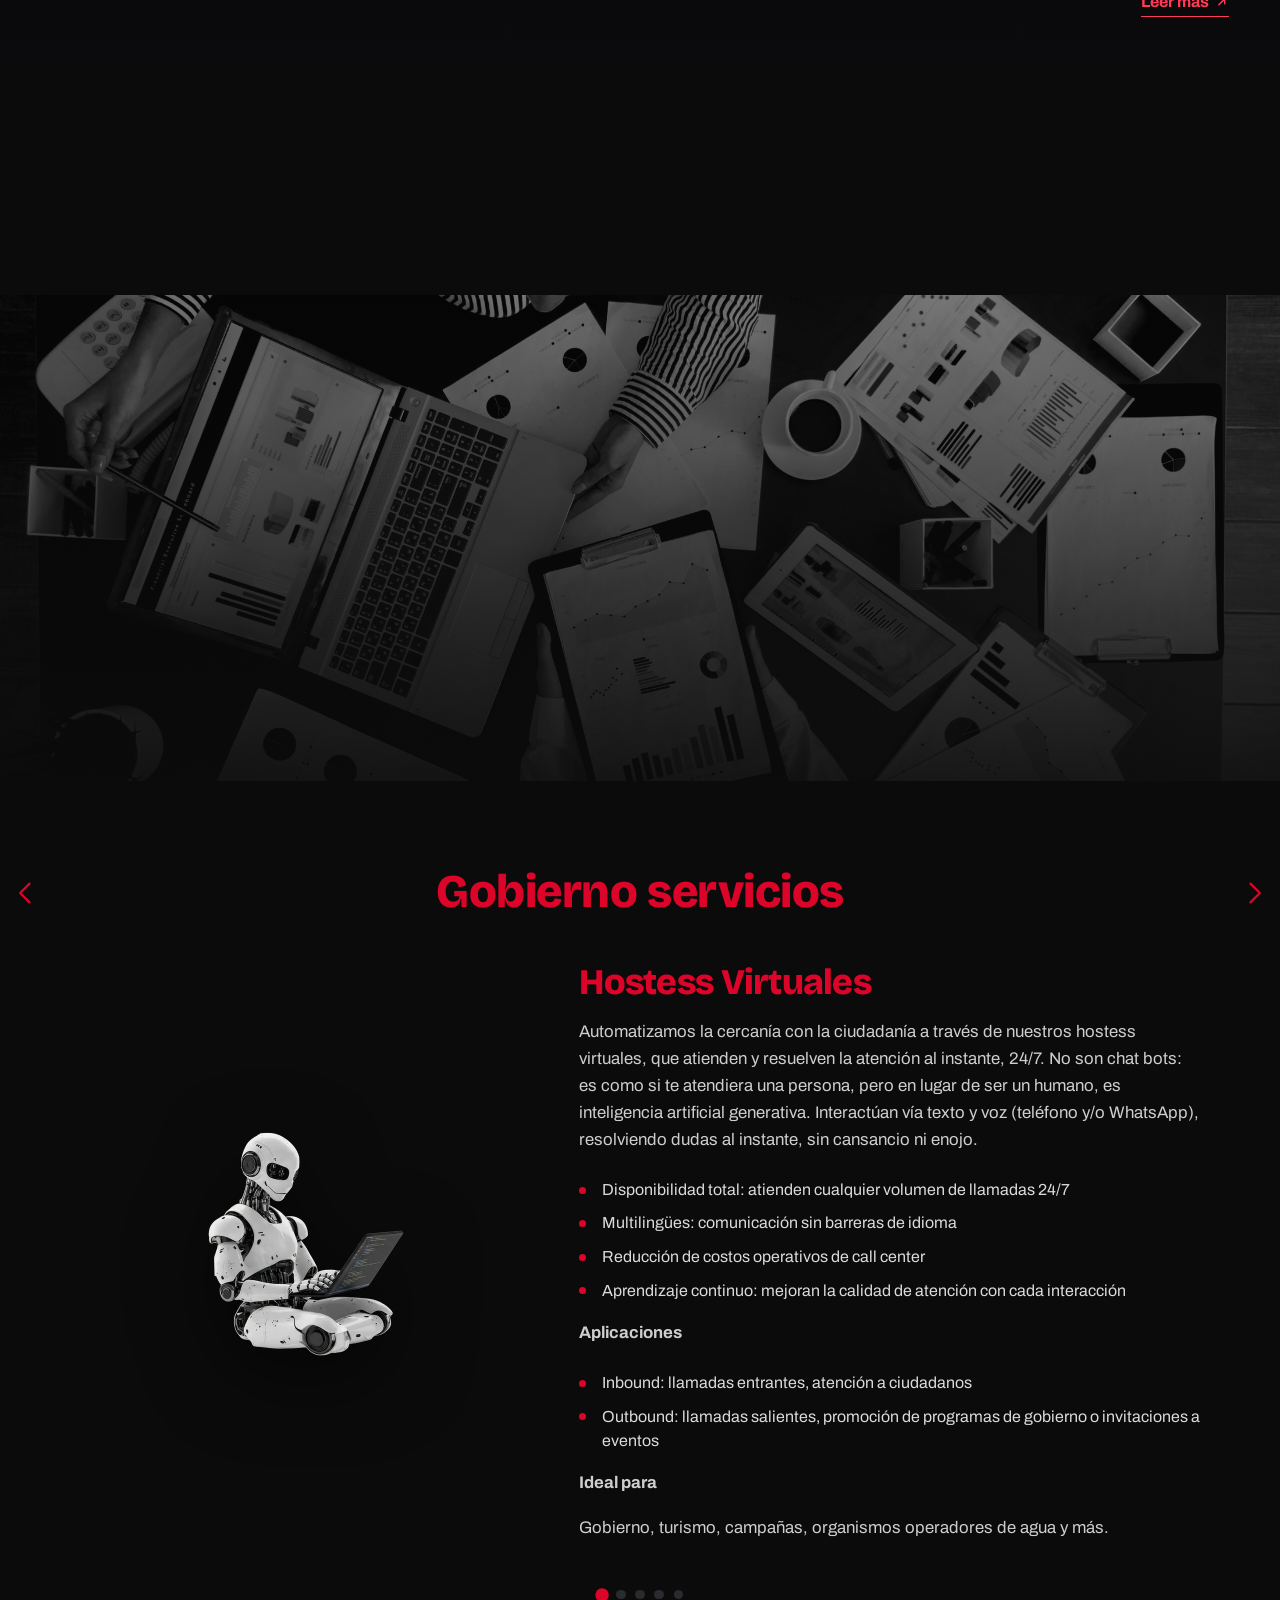
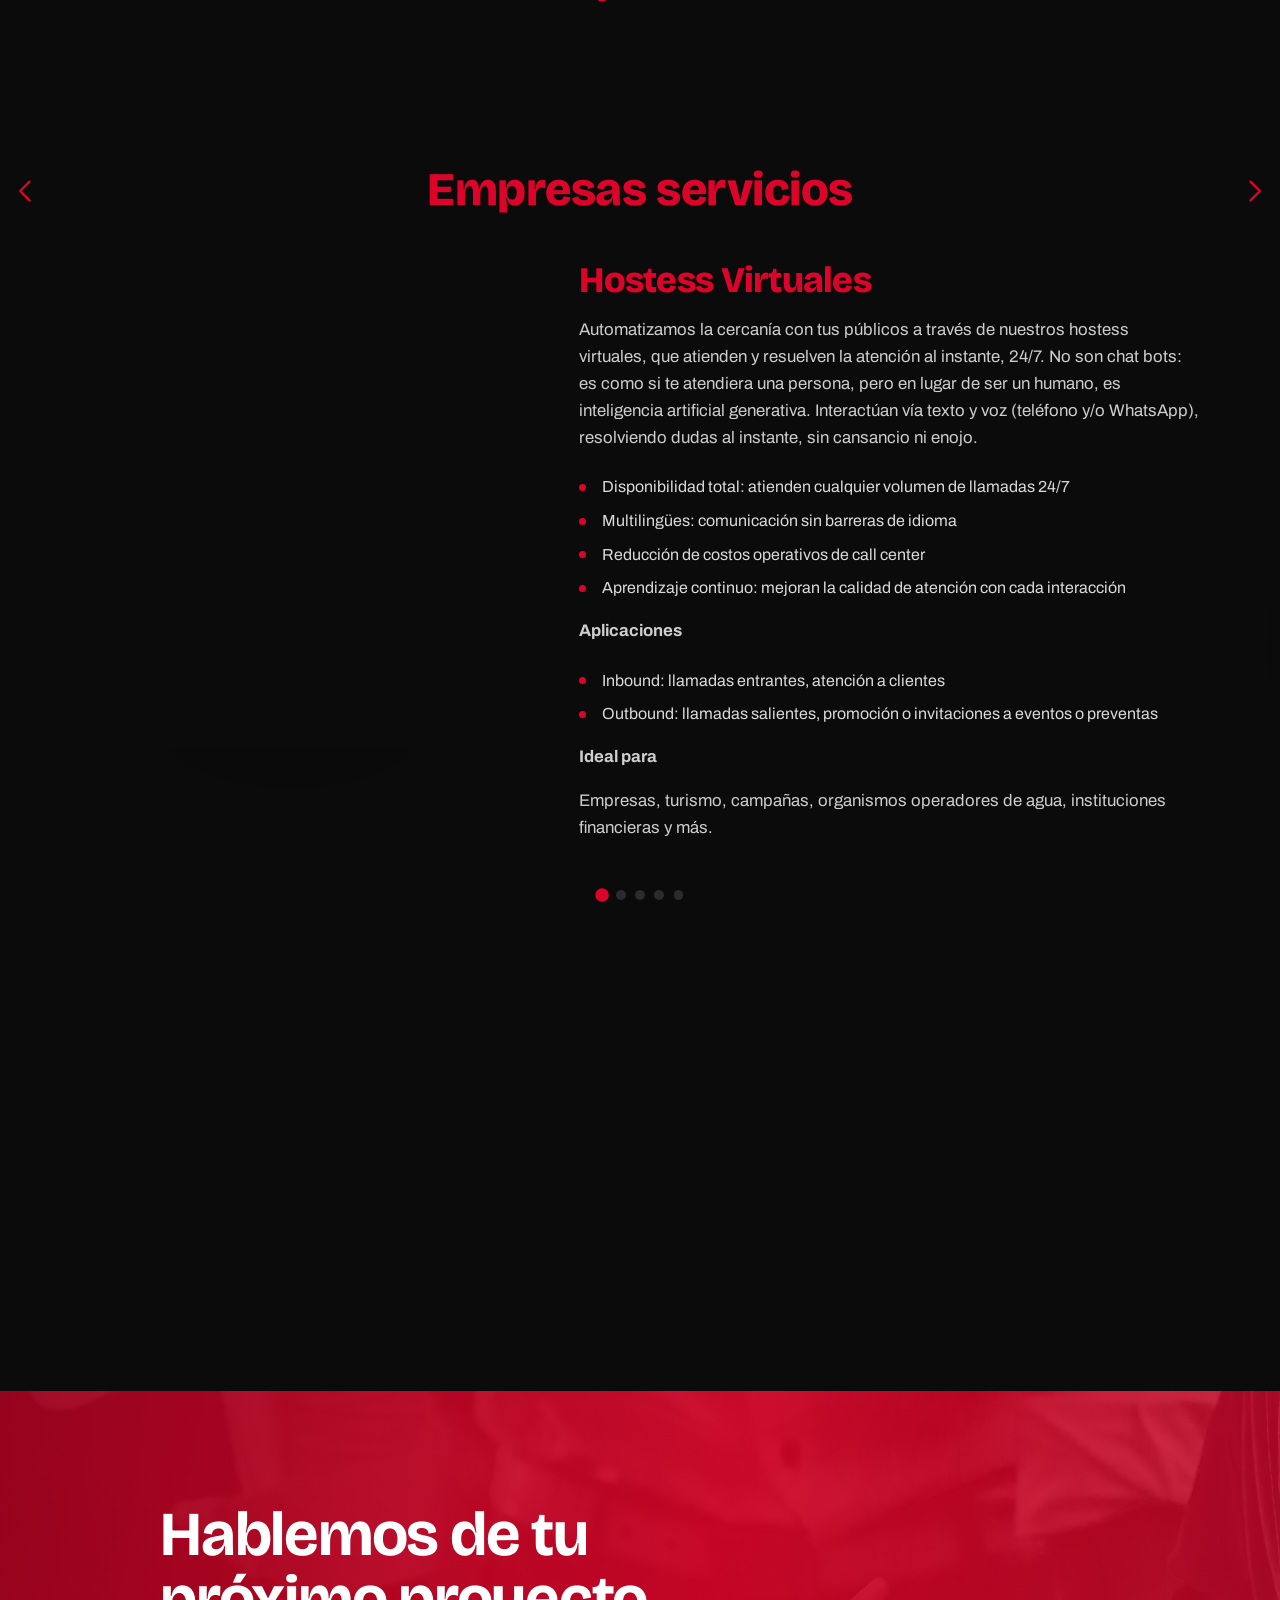
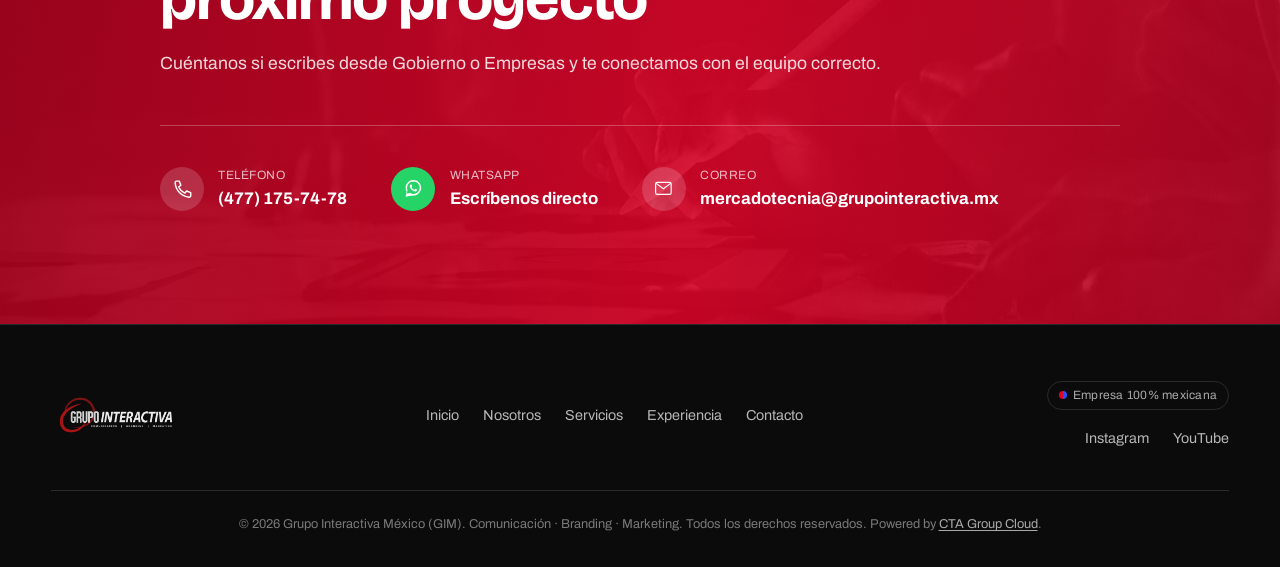
==== commit 85c44fdc: "Cambios finales adaptacion de videos a movil" ====
--- a/index.html
+++ b/index.html
@@ -63,6 +63,16 @@
           <li><a href="#servicios" data-nav-link="servicios">Servicios</a></li>
           <li><a href="#experiencia">Experiencia</a></li>
           <li><a href="#contacto">Contacto</a></li>
+          <li class="primary-nav__social">
+            <a href="https://www.instagram.com/grupointeractiva/" target="_blank" rel="noopener"
+              aria-label="Instagram de Grupo Interactiva">
+              <i class="fa-brands fa-instagram" aria-hidden="true"></i>
+            </a>
+            <a href="https://www.youtube.com/channel/UCXUrs533jEMglj7IckZVP_w" target="_blank" rel="noopener"
+              aria-label="YouTube de Grupo Interactiva">
+              <i class="fa-brands fa-youtube" aria-hidden="true"></i>
+            </a>
+          </li>
         </ul>
       </nav>
     </div>
@@ -78,156 +88,6 @@
         </video>
         <div class="hero__scrim"></div>
         <div class="hero__duo" aria-hidden="true"></div>
-      </div>
-
-      <!-- Clúster Panal Decorativo Izquierdo Hero -->
-      <div class="hero__hex-overlay-left" data-hero-hex-overlay-left>
-        <div class="honeycomb-container honeycomb-container--left-decor">
-
-          <!-- COLUMNA 1 (IZQUIERDA EXTERIOR - Sangrado Pared Izquierda) -->
-          <div class="honeycomb-col honeycomb-col--decor-col1">
-            <!-- Hexágono Decorativo Pared Sangrado (Al lado izquierdo de decor-l2) -->
-            <div class="hex-item-svg hex-item-svg--decor-l1">
-              <svg viewBox="0 0 200 173.2" xmlns="http://www.w3.org/2000/svg">
-                <polygon points="54,10 146,10 190,86.6 146,163.2 54,163.2 10,86.6" fill="#420007" stroke="#420007"
-                  stroke-width="16" stroke-linejoin="round" />
-              </svg>
-            </div>
-            <!-- Hexágono Decorativo Superior (Sobre el gigante) -->
-            <div class="hex-item-svg hex-item-svg--decor-l2">
-              <svg viewBox="0 0 200 173.2" xmlns="http://www.w3.org/2000/svg">
-                <polygon points="54,10 146,10 190,86.6 146,163.2 54,163.2 10,86.6" fill="#420007" stroke="#420007"
-                  stroke-width="16" stroke-linejoin="round" />
-              </svg>
-            </div>
-            <!-- Hexágono Decorativo Inferior Gigante Izquierdo (BLOQUEADO E INAMOVIBLE) -->
-            <div class="hex-item-svg hex-item-svg--decor-left-bottom">
-              <svg viewBox="0 0 200 173.2" xmlns="http://www.w3.org/2000/svg">
-                <polygon points="54,10 146,10 190,86.6 146,163.2 54,163.2 10,86.6" fill="#3a0005" stroke="#3a0005"
-                  stroke-width="16" stroke-linejoin="round" />
-              </svg>
-            </div>
-          </div>
-
-          <!-- COLUMNA 2 (DERECHA INTERNA - Desfasada 50% hacia abajo) -->
-          <div class="honeycomb-col honeycomb-col--decor-col2">
-            <!-- Hexágono Decorativo Superior Derecho (Borde diagonal superior derecho) -->
-            <div class="hex-item-svg hex-item-svg--decor-r2">
-              <svg viewBox="0 0 200 173.2" xmlns="http://www.w3.org/2000/svg">
-                <polygon points="54,10 146,10 190,86.6 146,163.2 54,163.2 10,86.6" fill="#420007" stroke="#420007"
-                  stroke-width="16" stroke-linejoin="round" />
-              </svg>
-            </div>
-            <!-- Hexágono Decorativo Inferior Derecho (Borde diagonal inferior derecho) -->
-            <div class="hex-item-svg hex-item-svg--decor-r3">
-              <svg viewBox="0 0 200 173.2" xmlns="http://www.w3.org/2000/svg">
-                <polygon points="54,10 146,10 190,86.6 146,163.2 54,163.2 10,86.6" fill="#420007" stroke="#420007"
-                  stroke-width="16" stroke-linejoin="round" />
-              </svg>
-            </div>
-          </div>
-
-        </div>
-      </div>
-
-      <!-- Clúster Panal de Navegación Hero (8 Hexágonos Intercalados) -->
-      <div class="hero__hex-overlay" data-hero-hex-overlay>
-        <div class="honeycomb-container">
-
-          <!-- COLUMNA 1 (IZQUIERDA) -->
-          <div class="honeycomb-col honeycomb-col--left">
-            <!-- 1. Redes Sociales (Instagram + YouTube) -->
-            <div class="hex-item-svg hex-item-svg--social">
-              <svg viewBox="0 0 200 173.2" xmlns="http://www.w3.org/2000/svg">
-                <polygon points="54,10 146,10 190,86.6 146,163.2 54,163.2 10,86.6" fill="#420007" stroke="#420007"
-                  stroke-width="16" stroke-linejoin="round" />
-              </svg>
-              <a href="https://www.instagram.com/grupointeractiva/" target="_blank" rel="noopener"
-                aria-label="Instagram de Grupo Interactiva" class="hex-social-link hex-social-link--insta">
-                <i class="fa-brands fa-instagram" aria-hidden="true"></i>
-              </a>
-              <a href="https://www.youtube.com/channel/UCXUrs533jEMglj7IckZVP_w" target="_blank" rel="noopener"
-                aria-label="YouTube de Grupo Interactiva" class="hex-social-link hex-social-link--yt">
-                <i class="fa-brands fa-youtube" aria-hidden="true"></i>
-              </a>
-            </div>
-
-            <!-- 3. INICIO -->
-            <a href="#inicio" class="hex-item-svg hex-item-svg--inicio">
-              <svg viewBox="0 0 200 173.2" xmlns="http://www.w3.org/2000/svg">
-                <polygon points="54,10 146,10 190,86.6 146,163.2 54,163.2 10,86.6" fill="#420007" stroke="#420007"
-                  stroke-width="16" stroke-linejoin="round" />
-                <text x="100" y="94" text-anchor="middle" fill="#ffffff"
-                  font-family="'Archivo', 'Bricolage Grotesque', sans-serif" font-weight="900" font-size="17"
-                  letter-spacing="1">INICIO</text>
-              </svg>
-            </a>
-
-            <!-- 5. EXPERIENCIA -->
-            <a href="#experiencia" class="hex-item-svg hex-item-svg--experiencia">
-              <svg viewBox="0 0 200 173.2" xmlns="http://www.w3.org/2000/svg">
-                <polygon points="54,10 146,10 190,86.6 146,163.2 54,163.2 10,86.6" fill="#420007" stroke="#420007"
-                  stroke-width="16" stroke-linejoin="round" />
-                <text x="100" y="94" text-anchor="middle" fill="#ffffff"
-                  font-family="'Archivo', 'Bricolage Grotesque', sans-serif" font-weight="900" font-size="17"
-                  letter-spacing="1">EXPERIENCIA</text>
-              </svg>
-            </a>
-
-            <!-- 7. CONTACTO -->
-            <a href="#contacto" class="hex-item-svg hex-item-svg--contacto">
-              <svg viewBox="0 0 200 173.2" xmlns="http://www.w3.org/2000/svg">
-                <polygon points="54,10 146,10 190,86.6 146,163.2 54,163.2 10,86.6" fill="#420007" stroke="#420007"
-                  stroke-width="16" stroke-linejoin="round" />
-                <text x="100" y="94" text-anchor="middle" fill="#ffffff"
-                  font-family="'Archivo', 'Bricolage Grotesque', sans-serif" font-weight="900" font-size="17"
-                  letter-spacing="1">CONTACTO</text>
-              </svg>
-            </a>
-          </div>
-
-          <!-- COLUMNA 2 (DERECHA) -->
-          <div class="honeycomb-col honeycomb-col--right">
-            <!-- 2. Decorativo Superior -->
-            <div class="hex-item-svg hex-item-svg--decor-top" aria-hidden="true">
-              <svg viewBox="0 0 200 173.2" xmlns="http://www.w3.org/2000/svg">
-                <polygon points="54,10 146,10 190,86.6 146,163.2 54,163.2 10,86.6" fill="#3a0005" stroke="#3a0005"
-                  stroke-width="16" stroke-linejoin="round" />
-              </svg>
-            </div>
-
-            <!-- 4. NOSOTROS -->
-            <a href="#quienes-somos" class="hex-item-svg hex-item-svg--nosotros">
-              <svg viewBox="0 0 200 173.2" xmlns="http://www.w3.org/2000/svg">
-                <polygon points="54,10 146,10 190,86.6 146,163.2 54,163.2 10,86.6" fill="#420007" stroke="#420007"
-                  stroke-width="16" stroke-linejoin="round" />
-                <text x="100" y="94" text-anchor="middle" fill="#ffffff"
-                  font-family="'Archivo', 'Bricolage Grotesque', sans-serif" font-weight="900" font-size="17"
-                  letter-spacing="1">NOSOTROS</text>
-              </svg>
-            </a>
-
-            <!-- 6. SERVICIOS -->
-            <a href="#servicios" class="hex-item-svg hex-item-svg--servicios">
-              <svg viewBox="0 0 200 173.2" xmlns="http://www.w3.org/2000/svg">
-                <polygon points="54,10 146,10 190,86.6 146,163.2 54,163.2 10,86.6" fill="#420007" stroke="#420007"
-                  stroke-width="16" stroke-linejoin="round" />
-                <text x="100" y="94" text-anchor="middle" fill="#ffffff"
-                  font-family="'Archivo', 'Bricolage Grotesque', sans-serif" font-weight="900" font-size="17"
-                  letter-spacing="1">SERVICIOS</text>
-              </svg>
-            </a>
-
-            <!-- 8. Decorativo Inferior Gigante -->
-            <div class="hex-item-svg hex-item-svg--decor-bottom" aria-hidden="true">
-              <svg viewBox="0 0 200 173.2" xmlns="http://www.w3.org/2000/svg">
-                <polygon points="54,10 146,10 190,86.6 146,163.2 54,163.2 10,86.6" fill="#3a0005" stroke="#3a0005"
-                  stroke-width="16" stroke-linejoin="round" />
-              </svg>
-            </div>
-          </div>
-
-        </div>
       </div>
 
     </section>
--- a/css/style.css
+++ b/css/style.css
@@ -332,6 +332,7 @@
   pointer-events: none;
   border-radius: 0 6px 6px 0;
   transition: transform 0.4s cubic-bezier(0.34, 1.56, 0.64, 1),
+    width 0.4s cubic-bezier(0.34, 1.56, 0.64, 1),
     height 0.4s cubic-bezier(0.34, 1.56, 0.64, 1),
     opacity 0.2s ease;
 }
@@ -368,6 +369,86 @@
   margin-top: 2px;
 }
 
+.primary-nav__social {
+  display: flex;
+  align-items: center;
+  gap: 1.25rem;
+  padding: 1.1rem 2rem 0.5rem;
+}
+
+.primary-nav__social a {
+  display: inline-flex;
+  align-items: center;
+  justify-content: center;
+  width: auto;
+  padding: 0;
+  color: rgba(255, 255, 255, 0.7);
+  font-size: 1.5rem;
+  transition: color 0.25s ease, transform 0.25s ease;
+}
+
+.primary-nav__social a:hover {
+  color: var(--red);
+  transform: translateY(-2px);
+}
+
+/* En escritorio el menú vuelve a ser una barra horizontal normal,
+   sin panel deslizante ni hexágonos. */
+@media (min-width: 1024px) {
+  .nav-toggle {
+    display: none;
+  }
+
+  .primary-nav {
+    position: relative;
+    inset: auto;
+    width: auto;
+    height: auto;
+    background: transparent;
+    flex-direction: row;
+    box-shadow: none;
+    transform: none;
+    overflow: visible;
+    padding: 0;
+  }
+
+  .primary-nav ul {
+    flex-direction: row;
+    align-items: center;
+    gap: 0.5rem;
+  }
+
+  .primary-nav li {
+    width: auto;
+  }
+
+  .primary-nav a {
+    width: auto;
+    font-size: 0.9rem;
+    padding: 0.6rem 1rem;
+  }
+
+  .nav-indicator {
+    top: auto;
+    bottom: 2px;
+    height: 3px;
+    right: auto;
+    border-left: none;
+    border-radius: 2px;
+    background: var(--red);
+    box-shadow: 0 0 8px rgba(221, 4, 41, 0.9), 0 0 18px rgba(221, 4, 41, 0.55);
+  }
+
+  .primary-nav__social {
+    padding: 0 0 0 0.5rem;
+    gap: 1.1rem;
+  }
+
+  .primary-nav__social a {
+    font-size: 1.7rem;
+  }
+}
+
 /* ---------------------------------------------------------------
    Hero
    --------------------------------------------------------------- */
@@ -380,6 +461,17 @@
   justify-content: flex-end;
   overflow: hidden;
   color: var(--white);
+}
+
+/* En móvil el video es panorámico (16:9) y el hero a pantalla completa
+   lo recorta casi todo dejando solo una franja central con zoom extremo.
+   Bajamos el alto a una proporción más vertical para que se vea la
+   escena completa, sin perder el look "a sangre completa". */
+@media (max-width: 640px) {
+  .hero {
+    min-height: auto;
+    aspect-ratio: 4 / 5;
+  }
 }
 
 .hero__media {
@@ -907,12 +999,6 @@
   transition: opacity 0.4s ease, transform 0.4s ease, background-color 0.4s ease;
 }
 
-/* Ocultar enlace o navbar del header mientras se esté en el Hero en desktop */
-body.is-in-hero .site-header:not([data-open]) .primary-nav {
-  opacity: 0;
-  pointer-events: none;
-}
-
 /* Ajustes Responsive */
 @media (max-height: 750px) {
   .hex-card--social {
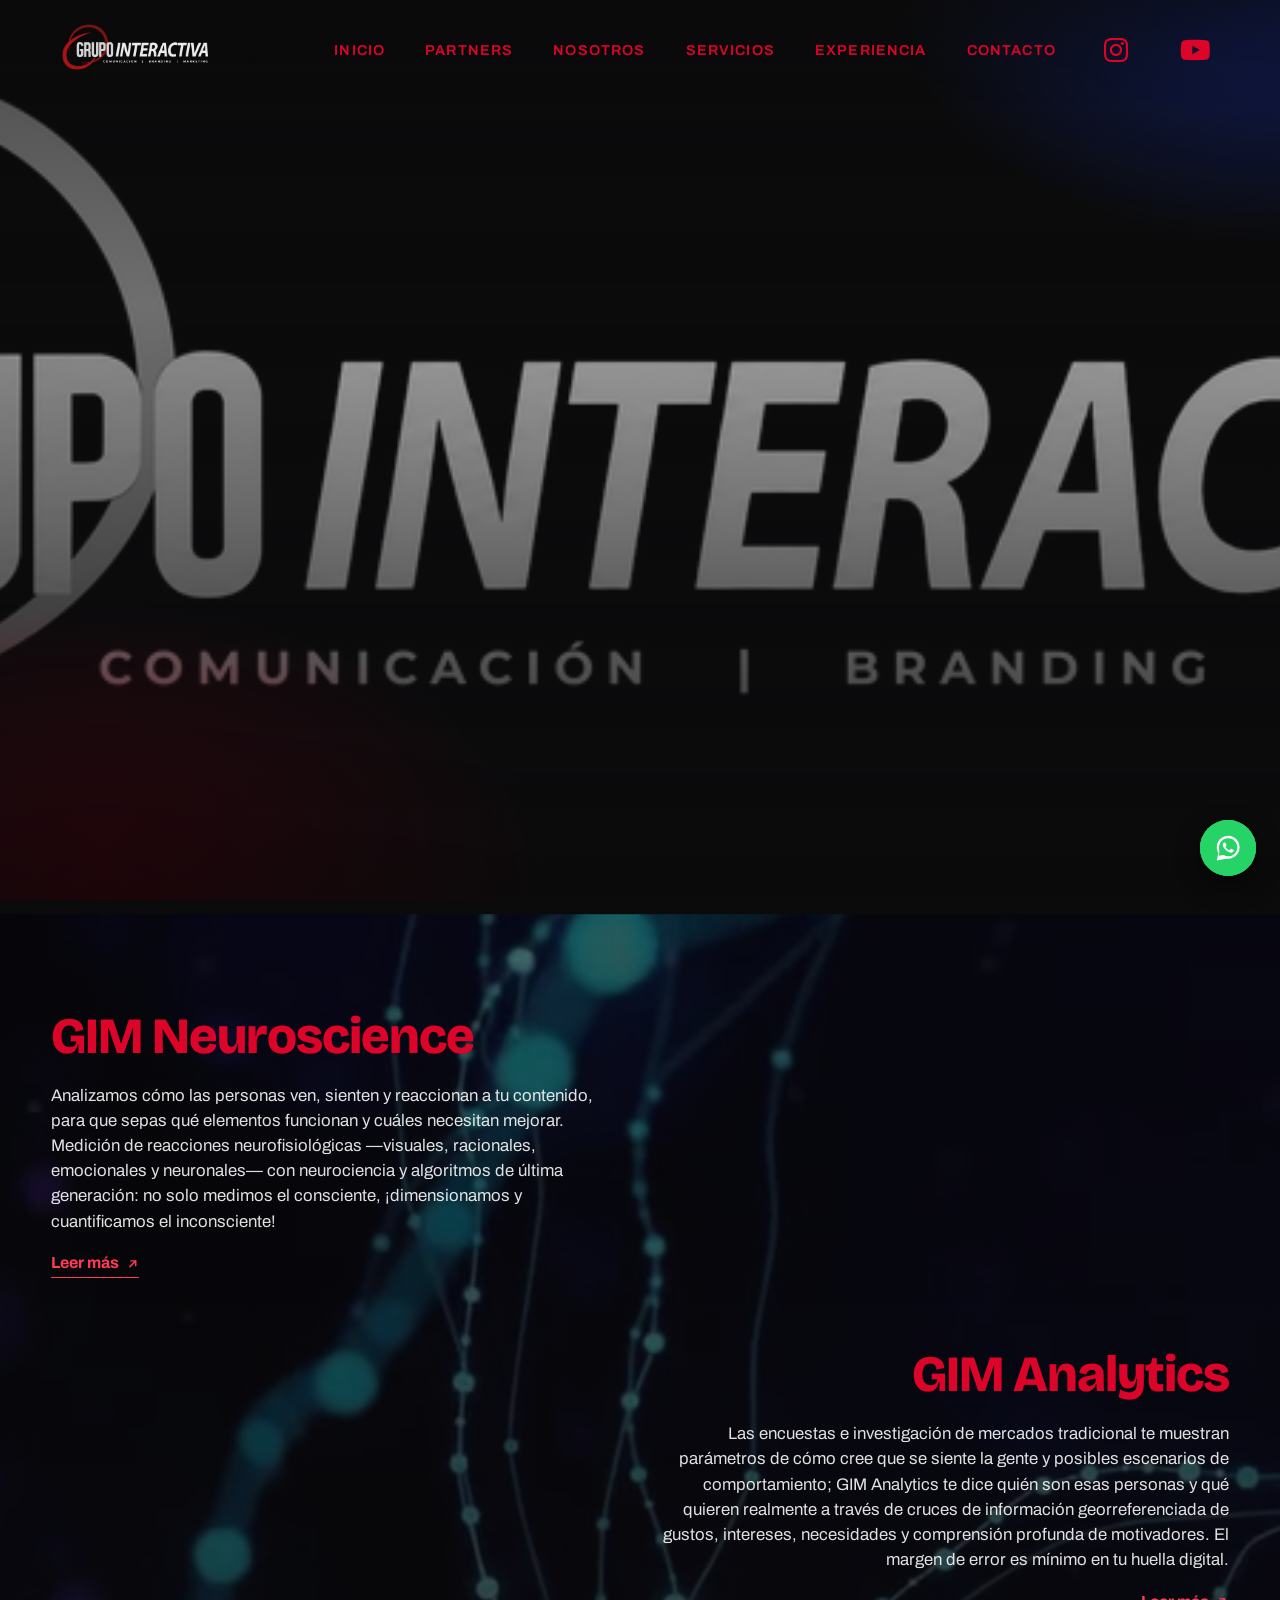
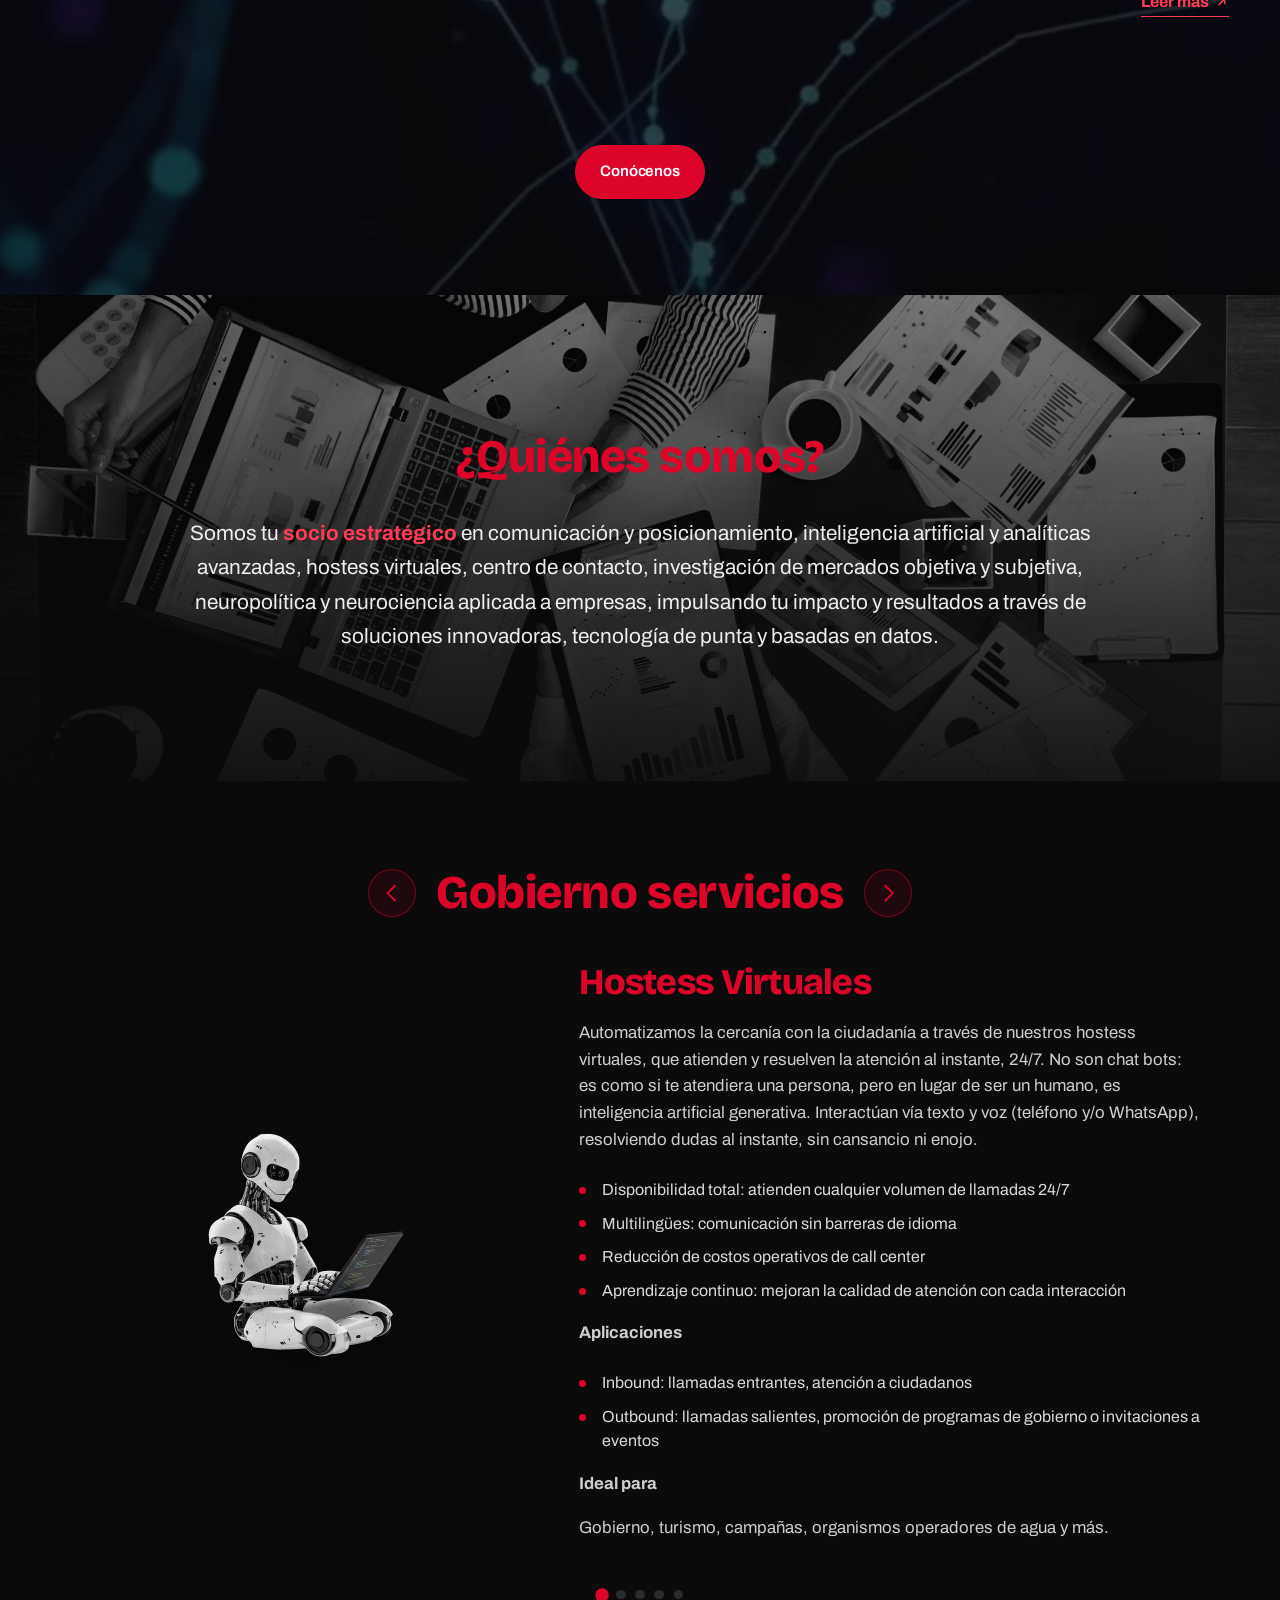
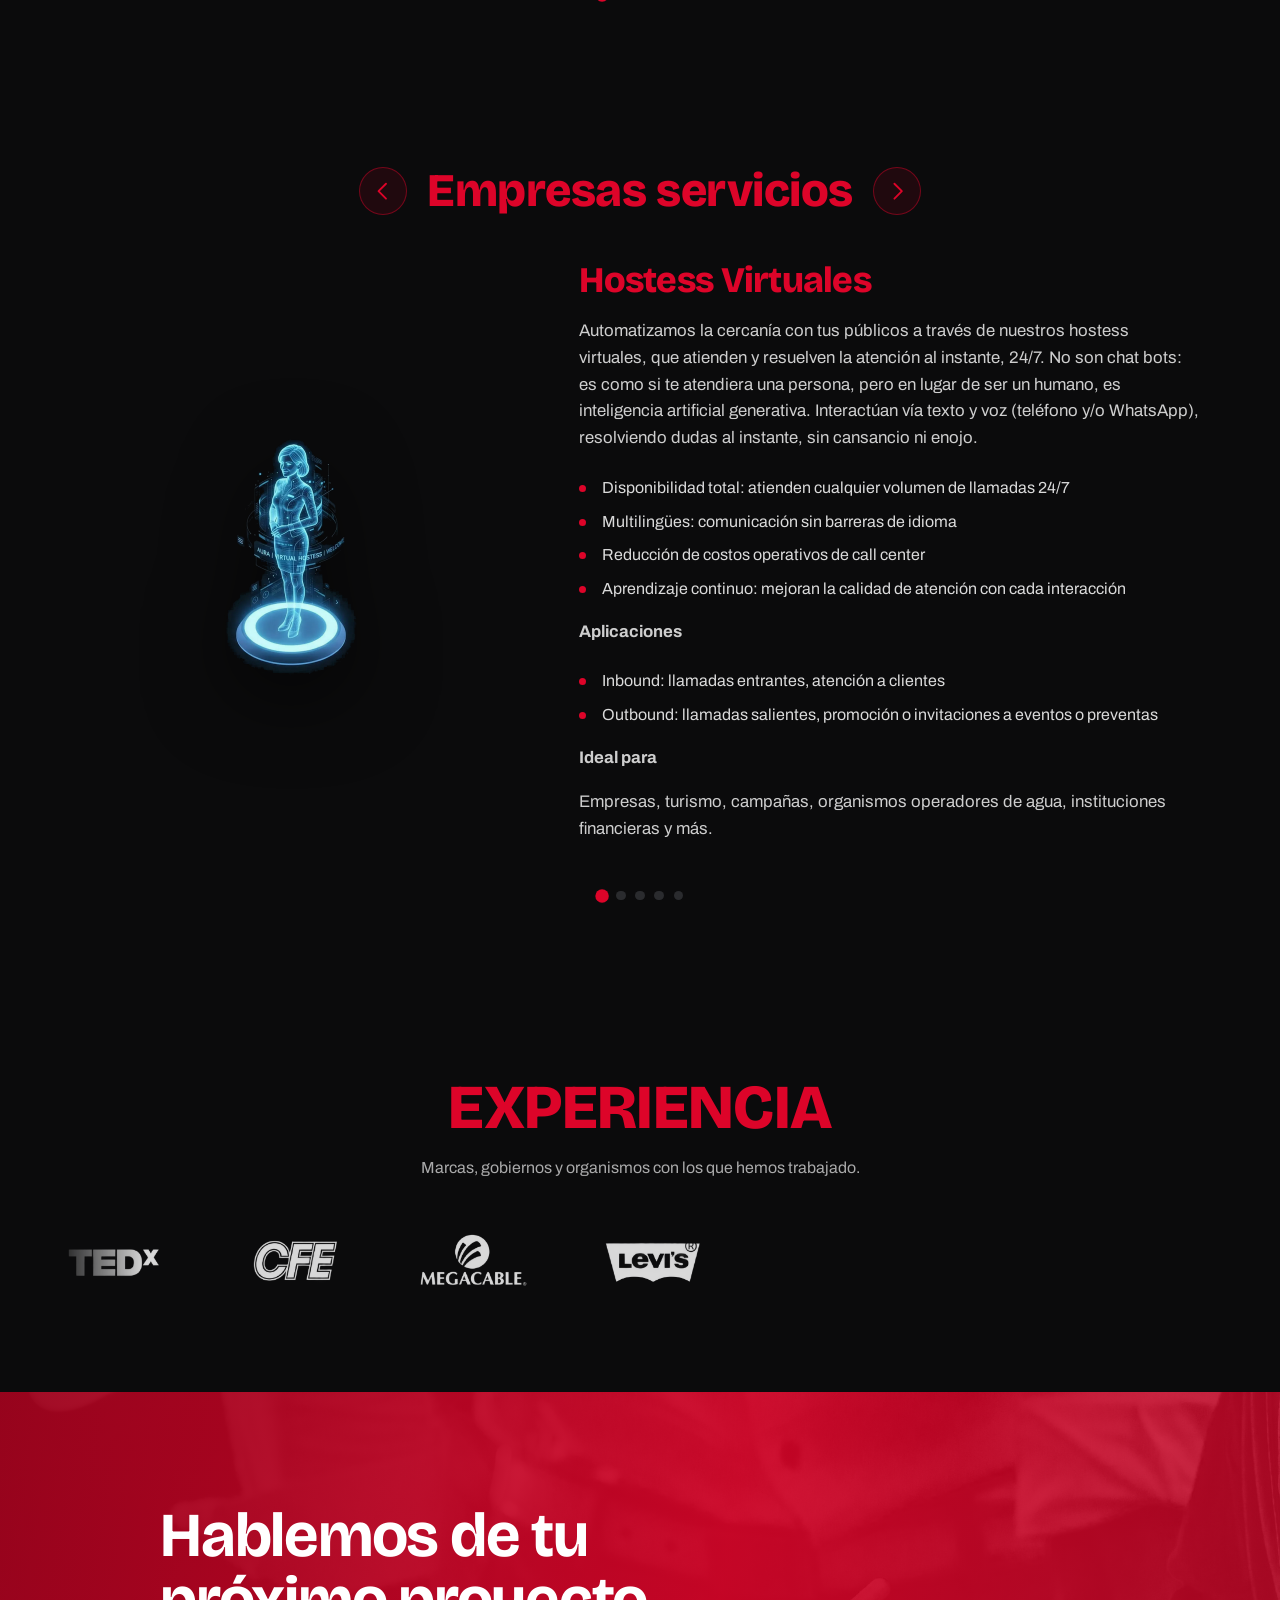
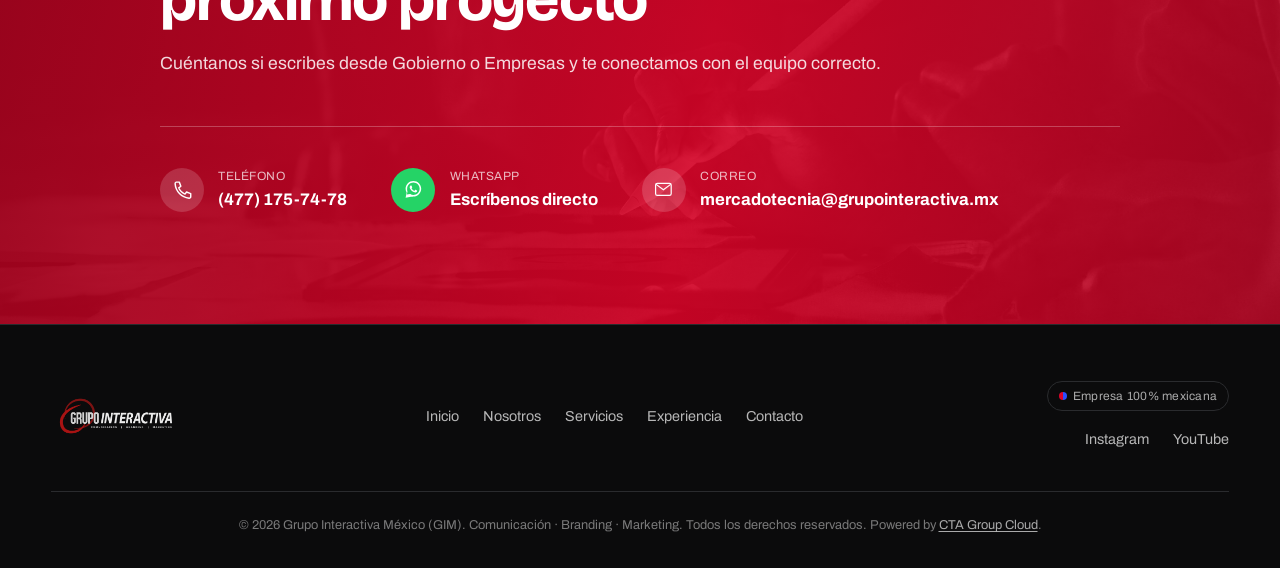
==== commit 54b77dc9: "Cambios Finales" ====
--- a/index.html
+++ b/index.html
@@ -59,6 +59,7 @@
         <span class="nav-indicator" data-nav-indicator aria-hidden="true"></span>
         <ul>
           <li><a href="index.html">Inicio</a></li>
+          <li><a href="#audiencia">Partners</a></li>
           <li><a href="#quienes-somos">Nosotros</a></li>
           <li><a href="#servicios" data-nav-link="servicios">Servicios</a></li>
           <li><a href="#experiencia">Experiencia</a></li>
@@ -335,13 +336,10 @@
           </article>
 
           <article class="carousel__slide">
-            <div class="carousel__media">
-              <div class="brain-hover">
-                <img class="brain-hover__base" src="assets/img/neurociencias.webp"
-                  alt="Modelo 3D de un cerebro en malla de datos" loading="lazy" decoding="async">
-                <img class="brain-hover__glow" src="assets/img/neurociencias-red.png" alt="" aria-hidden="true"
-                  loading="lazy" decoding="async">
-              </div>
+            <div class="carousel__media" data-transparent-video="assets/videos/cerebro-transparente.mp4">
+              <img src="assets/img/cerebro.webp"
+                alt="Modelo 3D animado de un cerebro, mitad malla de datos y mitad orgánico" loading="lazy"
+                decoding="async">
             </div>
             <div class="carousel__body">
               <h3>Neurociencia aplicada a empresas</h3>
--- a/css/style.css
+++ b/css/style.css
@@ -302,7 +302,7 @@
   font-weight: 600;
   text-transform: uppercase;
   letter-spacing: 0.08em;
-  color: rgba(255, 255, 255, 0.7);
+  color: var(--red);
   padding: 0.9rem 2rem;
   position: relative;
   transition: color 0.25s ease, padding-left 0.25s ease;
@@ -382,13 +382,13 @@
   justify-content: center;
   width: auto;
   padding: 0;
-  color: rgba(255, 255, 255, 0.7);
+  color: var(--red);
   font-size: 1.5rem;
   transition: color 0.25s ease, transform 0.25s ease;
 }
 
 .primary-nav__social a:hover {
-  color: var(--red);
+  color: var(--white);
   transform: translateY(-2px);
 }
 
@@ -2336,7 +2336,11 @@
   position: relative;
   max-width: 88rem;
   margin: 0 auto;
-  padding: 0 4.5rem;
+  padding: 0 1.5rem;
+  display: flex;
+  align-items: center;
+  justify-content: center;
+  gap: 1.25rem;
   text-align: center;
 }
 
@@ -2349,40 +2353,36 @@
 }
 
 .carousel__arrow {
-  position: absolute;
-  top: 0;
-  bottom: 0;
-  width: 3.25rem;
+  position: static;
+  flex: none;
+  width: 3rem;
+  height: 3rem;
   display: flex;
   align-items: center;
   justify-content: center;
-  background: none;
-  border: none;
+  background: rgba(221, 4, 41, 0.1);
+  border: 1.5px solid rgba(221, 4, 41, 0.45);
+  border-radius: 50%;
   color: var(--red);
   cursor: pointer;
-  transition: color 0.25s ease;
+  transition: color 0.25s ease, background-color 0.25s ease, border-color 0.25s ease, transform 0.25s ease;
 }
 
 .carousel__arrow:hover:not(:disabled) {
-  color: var(--red-tint);
+  color: var(--white);
+  background: var(--red);
+  border-color: var(--red);
+  transform: scale(1.06);
 }
 
 .carousel__arrow:disabled {
-  opacity: 0.25;
+  opacity: 0.3;
   cursor: default;
 }
 
-.carousel__arrow--prev {
-  left: 0;
-}
-
-.carousel__arrow--next {
-  right: 0;
-}
-
 .carousel__arrow svg {
-  width: 1.75rem;
-  height: 1.75rem;
+  width: 1.4rem;
+  height: 1.4rem;
 }
 
 .carousel__viewport {
@@ -2621,22 +2621,29 @@
   }
 
   .carousel__head {
-    padding: 0 3.5rem;
+    gap: 1rem;
+    padding: 0 1.25rem;
   }
 }
 
 @media (max-width: 560px) {
+  .carousel__head {
+    gap: 0.75rem;
+    padding: 0 1rem;
+  }
+
   .carousel__arrow {
     width: 2.5rem;
+    height: 2.5rem;
   }
 
   .carousel__arrow svg {
-    width: 1.4rem;
-    height: 1.4rem;
-  }
-
-  .carousel__head {
-    padding: 0 3rem;
+    width: 1.15rem;
+    height: 1.15rem;
+  }
+
+  .carousel__title {
+    font-size: clamp(1.4rem, 5vw + 0.5rem, 1.9rem);
   }
 }
 
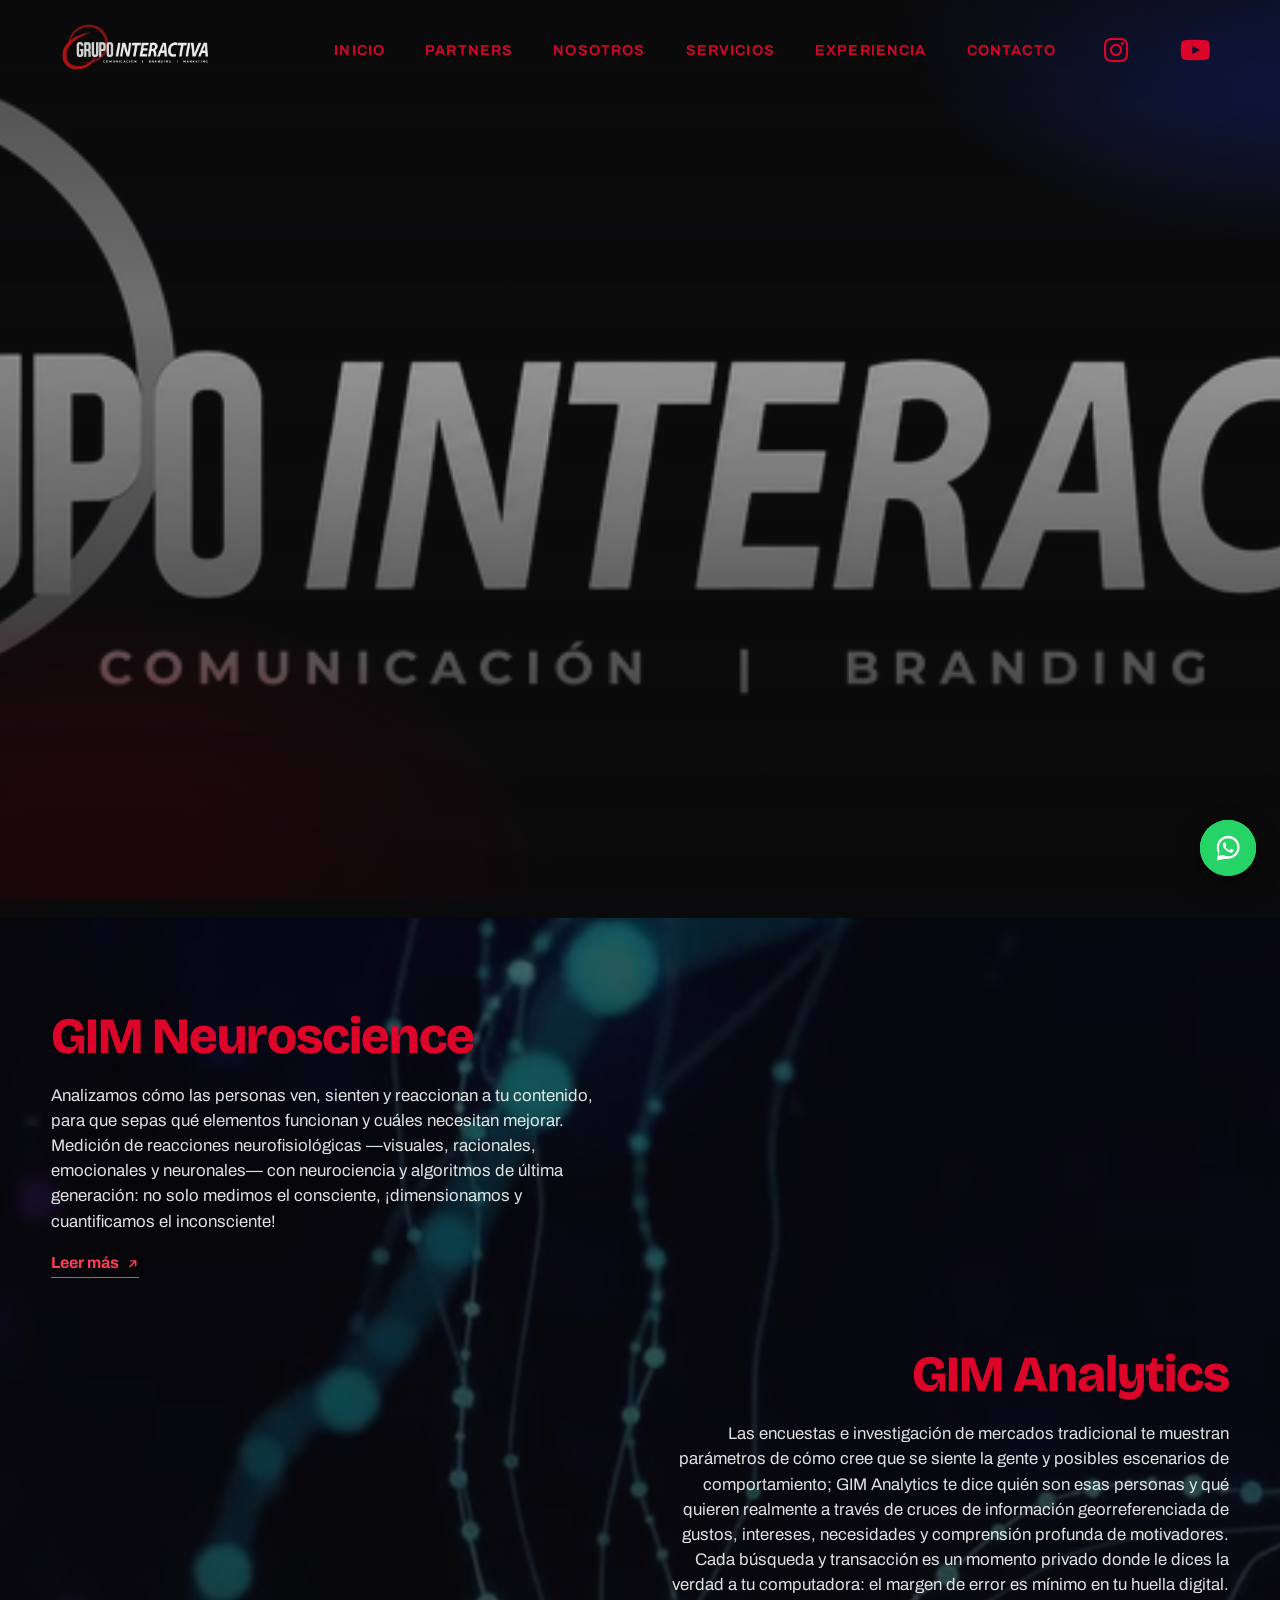
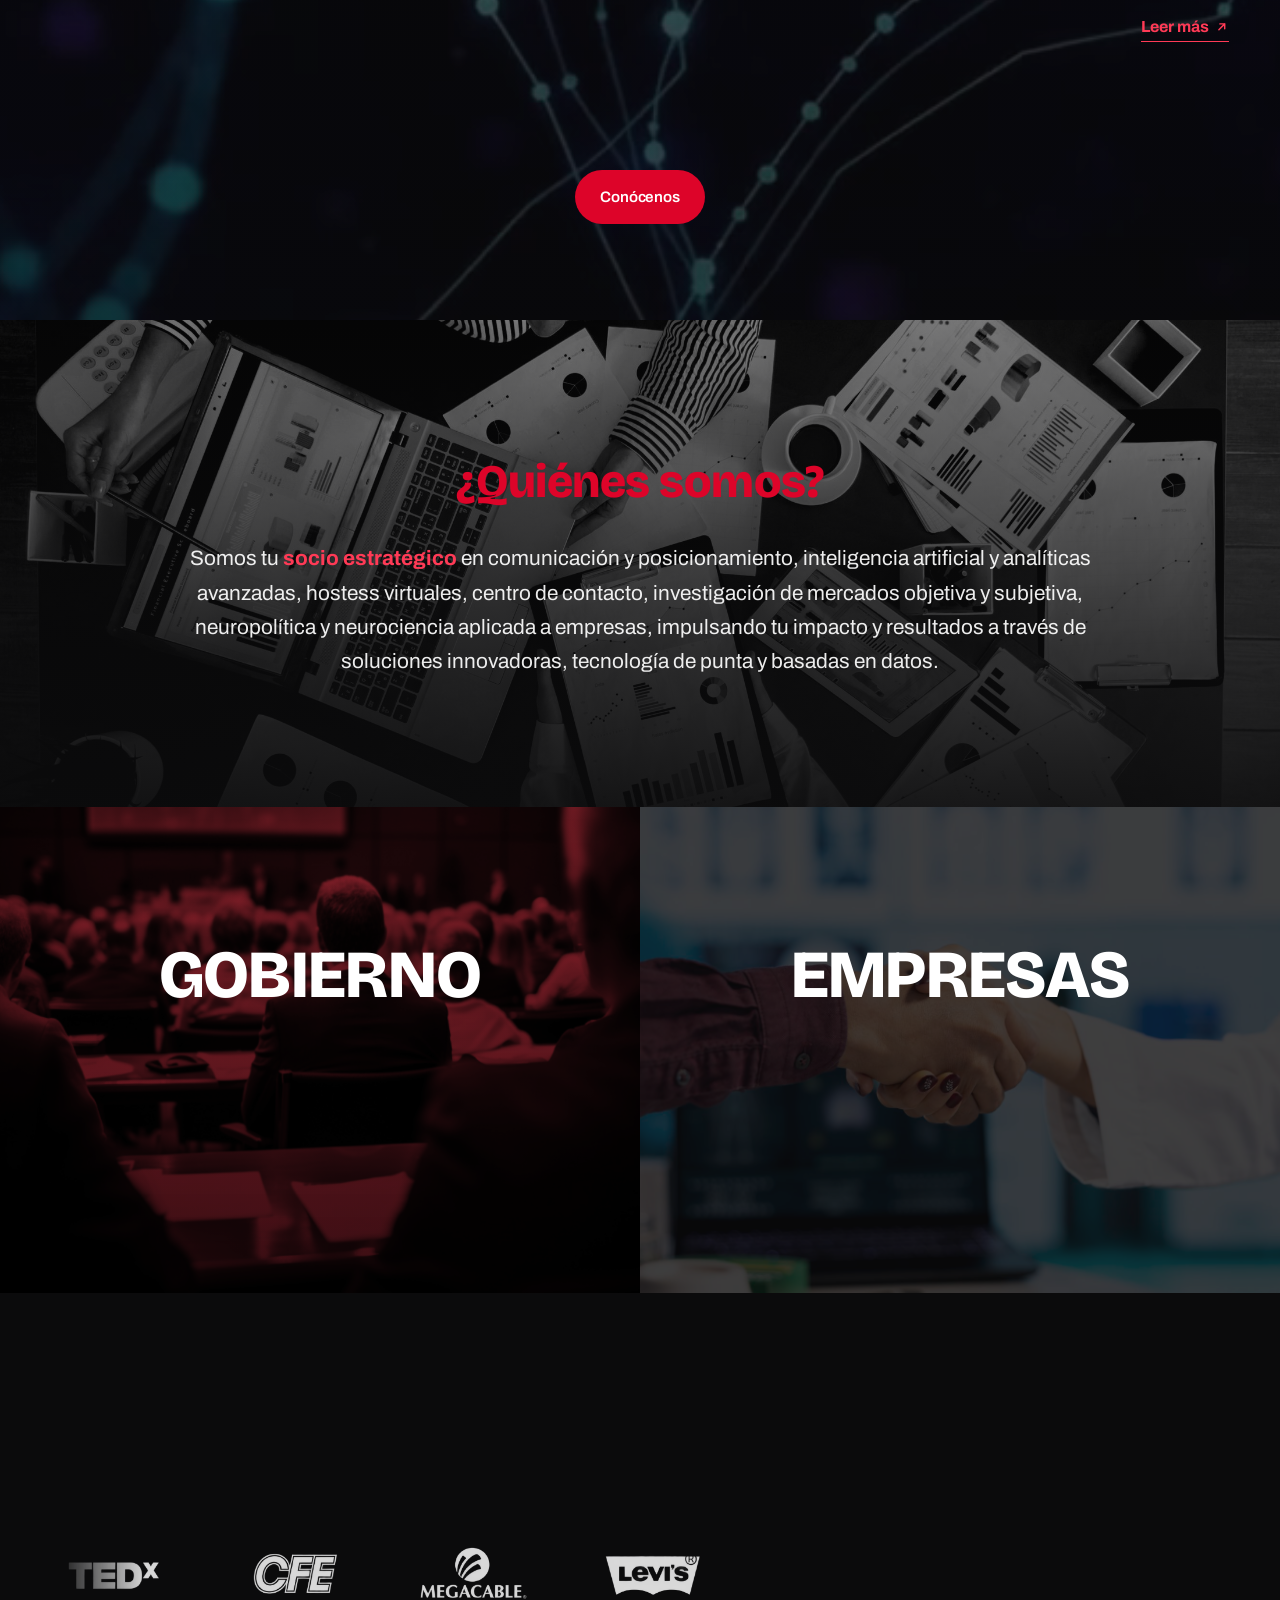
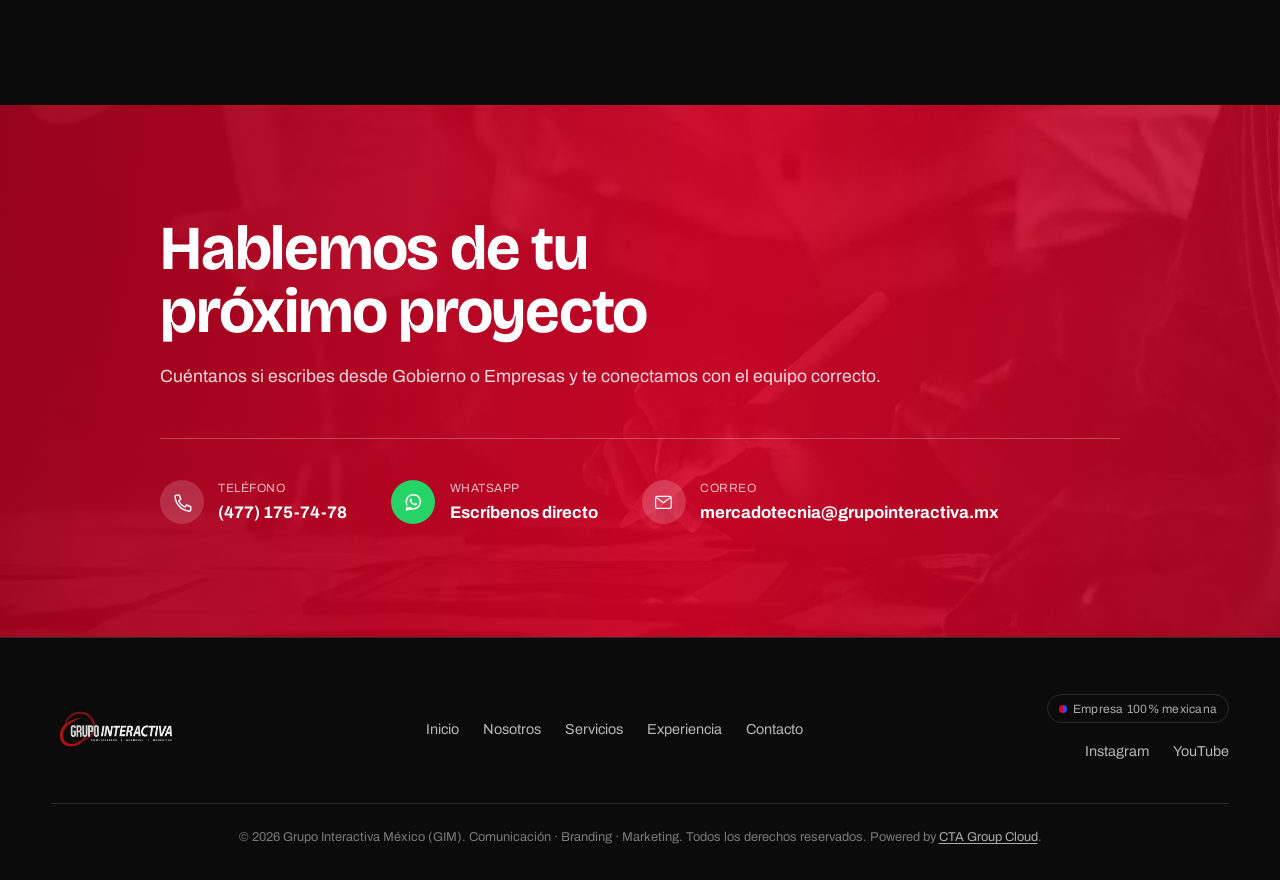
==== commit 51b10f98: "cambios adicionales se hacen cambios de empresas y gobierno" ====
--- a/index.html
+++ b/index.html
@@ -118,7 +118,8 @@
           <p>Las encuestas e investigación de mercados tradicional te muestran parámetros de cómo cree que se siente la
             gente y posibles escenarios de comportamiento; GIM Analytics te dice quién son esas personas y qué quieren
             realmente a través de cruces de información georreferenciada de gustos, intereses, necesidades y comprensión
-            profunda de motivadores. El margen de error es mínimo en tu huella digital.</p>
+            profunda de motivadores. Cada búsqueda y transacción es un momento privado donde le dices la verdad a tu
+            computadora: el margen de error es mínimo en tu huella digital.</p>
           <a class="partner-block__link" href="#">Leer más
             <svg viewBox="0 0 14 14" fill="none" xmlns="http://www.w3.org/2000/svg" aria-hidden="true">
               <path d="M4 10L10 4M10 4H5M10 4V9" stroke="currentColor" stroke-width="1.5" stroke-linecap="round"
@@ -144,288 +145,23 @@
       </div>
     </section>
 
-    <section class="carousel" data-carousel id="servicios">
-      <div class="carousel__head">
-        <button class="carousel__arrow carousel__arrow--prev" type="button" data-carousel-prev
-          aria-label="Servicio anterior">
-          <svg viewBox="0 0 24 24" fill="none" xmlns="http://www.w3.org/2000/svg">
-            <path d="M15 4l-8 8 8 8" stroke="currentColor" stroke-width="2" stroke-linecap="round"
-              stroke-linejoin="round" />
-          </svg>
-        </button>
-        <h2 class="carousel__title">Gobierno servicios</h2>
-        <button class="carousel__arrow carousel__arrow--next" type="button" data-carousel-next
-          aria-label="Siguiente servicio">
-          <svg viewBox="0 0 24 24" fill="none" xmlns="http://www.w3.org/2000/svg">
-            <path d="M9 4l8 8-8 8" stroke="currentColor" stroke-width="2" stroke-linecap="round"
-              stroke-linejoin="round" />
-          </svg>
-        </button>
-      </div>
-
-      <div class="carousel__viewport">
-        <div class="carousel__track" data-carousel-track>
-
-          <article class="carousel__slide">
-            <div class="carousel__media" data-transparent-video="assets/videos/robot-transparente.mp4">
-              <img src="assets/img/robot.webp" alt="Robot hostess virtual escribiendo en una laptop" loading="lazy"
-                decoding="async">
-            </div>
-            <div class="carousel__body">
-              <h3>Hostess Virtuales</h3>
-              <p>Automatizamos la cercanía con la ciudadanía a través de nuestros hostess virtuales, que atienden y
-                resuelven la atención al instante, 24/7. No son chat bots: es como si te atendiera una persona, pero en
-                lugar de ser un humano, es inteligencia artificial generativa. Interactúan vía texto y voz (teléfono y/o
-                WhatsApp), resolviendo dudas al instante, sin cansancio ni enojo.</p>
-              <ul class="carousel__list">
-                <li>Disponibilidad total: atienden cualquier volumen de llamadas 24/7</li>
-                <li>Multilingües: comunicación sin barreras de idioma</li>
-                <li>Reducción de costos operativos de call center</li>
-                <li>Aprendizaje continuo: mejoran la calidad de atención con cada interacción</li>
-              </ul>
-              <p class="carousel__subhead">Aplicaciones</p>
-              <ul class="carousel__list">
-                <li>Inbound: llamadas entrantes, atención a ciudadanos</li>
-                <li>Outbound: llamadas salientes, promoción de programas de gobierno o invitaciones a eventos</li>
-              </ul>
-              <p class="carousel__subhead">Ideal para</p>
-              <p class="carousel__note">Gobierno, turismo, campañas, organismos operadores de agua y más.</p>
-            </div>
-          </article>
-
-          <article class="carousel__slide">
-            <div class="carousel__media" data-transparent-video="assets/videos/cerebro-transparente.mp4">
-              <img src="assets/img/cerebro.webp"
-                alt="Modelo 3D animado de un cerebro, mitad malla de datos y mitad orgánico" loading="lazy"
-                decoding="async">
-            </div>
-            <div class="carousel__body">
-              <h3>Neuropolítica</h3>
-              <p>Te ayudamos a gobernar con ciencia y no con ocurrencias. No especulamos, ni mucho menos improvisamos:
-                respaldamos cada contenido publicitario con neurociencia para que tus mensajes conecten con la fibra
-                emocional del votante.</p>
-              <ul class="carousel__list">
-                <li>Medición precisa: visualizamos y analizamos datos clave con software y algoritmos de última
-                  generación — medimos el consciente y también dimensionamos y cuantificamos el inconsciente colectivo
-                </li>
-                <li>Estrategias y tácticas personalizadas según las reacciones neurofisiológicas (visual, emocional y
-                  neuronal) que genera tu campaña o programa gubernamental</li>
-                <li>Psicología de masas: comprensión profunda de motivaciones y necesidades de tus públicos</li>
-              </ul>
-            </div>
-          </article>
-
-          <article class="carousel__slide">
-            <div class="carousel__media" data-transparent-video="assets/videos/moneda-transparente.mp4">
-              <img src="assets/img/moneda.webp" alt="Archivero con carpetas y una hoja de declaración de impuestos"
-                loading="lazy" decoding="async">
-            </div>
-            <div class="carousel__body">
-              <h3>Recuperación de cartera vencida y pago de impuestos</h3>
-              <p>Transformamos la recaudación y recuperamos pagos e impuestos en tiempo récord, para que el presupuesto
-                se traduzca en obras, y no en cuentas por cobrar.</p>
-              <ul class="carousel__list">
-                <li>Retorno de inversión de aproximadamente 98% en días o semanas</li>
-                <li>Comunicación rápida, efectiva y segmentada con los públicos de interés</li>
-                <li>Reducción de costo de oportunidad: recursos disponibles más rápido</li>
-              </ul>
-              <p class="carousel__subhead">Ideal para</p>
-              <p class="carousel__note">Impuestos municipales, estatales y federales, organismos operadores de agua,
-                instituciones gubernamentales y financieras, entre otros.</p>
-            </div>
-          </article>
-
-          <article class="carousel__slide">
-            <div class="carousel__media"><img src="assets/img/lupa.webp"
-                alt="Lupa sobre una gráfica de tendencias y una boleta electoral" loading="lazy" decoding="async"></div>
-            <div class="carousel__body">
-              <h3>Inteligencia de mercados y marketing político estratégico</h3>
-              <p>Impulsa tu impacto y logra tus objetivos de popularidad.</p>
-              <ul class="carousel__list">
-                <li>Medición de percepciones, positivas y negativas, sobre programas y figuras</li>
-                <li>Diseño o análisis de políticas públicas, movimientos legislativos y campañas más rentables en
-                  opinión pública</li>
-                <li>Análisis de tendencias y escenarios electorales</li>
-                <li>Diseño, construcción y/o testing de campañas emblema o estratégicas con mínimo margen de error y
-                  mayor impacto</li>
-                <li>Estudios cuantitativos y cualitativos</li>
-              </ul>
-            </div>
-          </article>
-
-          <article class="carousel__slide">
-            <div class="carousel__media" data-transparent-video="assets/videos/engranaje-transparente.mp4">
-              <img src="assets/img/engranaje.webp" alt="Engranaje con personas colaborando alrededor" loading="lazy"
-                decoding="async">
-            </div>
-            <div class="carousel__body">
-              <h3>Potencialización de programas gubernamentales</h3>
-              <p>Potencializamos tus campañas o programas a través de mensajes geolocalizados, llegando a los rincones
-                de tu territorio o zonas de interés. Comunicación constante, segmentada e inmediata, sin pasar ni
-                depender de redes sociales.</p>
-              <ul class="carousel__list">
-                <li>Mensaje con imagen o carrusel, disponible solo para Android</li>
-                <li>Mensajes de robot: llamadas automatizadas con audio de 60 segundos, teléfono fijo o móvil</li>
-                <li>Mensaje intrusivo: ocupa la pantalla completa hasta que el usuario presiona "cancelar" o "guardar"
-                </li>
-                <li>Mensaje de texto de hasta 160 caracteres</li>
-                <li>CRM targeting sobre tu propia base de datos</li>
-              </ul>
-              <p class="carousel__subhead">Ideal para</p>
-              <p class="carousel__note">Niveles socioeconómicos bajos, medios y medios-bajos, sin celulares de alta
-                gama, en zonas urbanas o suburbanas sin acceso a internet o con señal limitada.</p>
-            </div>
-          </article>
-
-        </div>
-      </div>
-
-      <div class="carousel__dots" data-carousel-dots></div>
-
-    </section>
-
-    <section class="carousel" data-carousel id="servicios-empresas">
-      <div class="carousel__head">
-        <button class="carousel__arrow carousel__arrow--prev" type="button" data-carousel-prev
-          aria-label="Servicio anterior">
-          <svg viewBox="0 0 24 24" fill="none" xmlns="http://www.w3.org/2000/svg">
-            <path d="M15 4l-8 8 8 8" stroke="currentColor" stroke-width="2" stroke-linecap="round"
-              stroke-linejoin="round" />
-          </svg>
-        </button>
-        <h2 class="carousel__title">Empresas servicios</h2>
-        <button class="carousel__arrow carousel__arrow--next" type="button" data-carousel-next
-          aria-label="Siguiente servicio">
-          <svg viewBox="0 0 24 24" fill="none" xmlns="http://www.w3.org/2000/svg">
-            <path d="M9 4l8 8-8 8" stroke="currentColor" stroke-width="2" stroke-linecap="round"
-              stroke-linejoin="round" />
-          </svg>
-        </button>
-      </div>
-
-      <div class="carousel__viewport">
-        <div class="carousel__track" data-carousel-track>
-
-          <article class="carousel__slide">
-            <div class="carousel__media" data-transparent-video="assets/videos/holograma-transparente.mp4">
-              <img src="assets/img/holograma.webp"
-                alt="Holograma de una hostess virtual con inteligencia artificial generativa" loading="lazy"
-                decoding="async">
-            </div>
-            <div class="carousel__body">
-              <h3>Hostess Virtuales</h3>
-              <p>Automatizamos la cercanía con tus públicos a través de nuestros hostess virtuales, que atienden y
-                resuelven la atención al instante, 24/7. No son chat bots: es como si te atendiera una persona, pero en
-                lugar de ser un humano, es inteligencia artificial generativa. Interactúan vía texto y voz (teléfono y/o
-                WhatsApp), resolviendo dudas al instante, sin cansancio ni enojo.</p>
-              <ul class="carousel__list">
-                <li>Disponibilidad total: atienden cualquier volumen de llamadas 24/7</li>
-                <li>Multilingües: comunicación sin barreras de idioma</li>
-                <li>Reducción de costos operativos de call center</li>
-                <li>Aprendizaje continuo: mejoran la calidad de atención con cada interacción</li>
-              </ul>
-              <p class="carousel__subhead">Aplicaciones</p>
-              <ul class="carousel__list">
-                <li>Inbound: llamadas entrantes, atención a clientes</li>
-                <li>Outbound: llamadas salientes, promoción o invitaciones a eventos o preventas</li>
-              </ul>
-              <p class="carousel__subhead">Ideal para</p>
-              <p class="carousel__note">Empresas, turismo, campañas, organismos operadores de agua, instituciones
-                financieras y más.</p>
-            </div>
-          </article>
-
-          <article class="carousel__slide">
-            <div class="carousel__media" data-transparent-video="assets/videos/cerebro-transparente.mp4">
-              <img src="assets/img/cerebro.webp"
-                alt="Modelo 3D animado de un cerebro, mitad malla de datos y mitad orgánico" loading="lazy"
-                decoding="async">
-            </div>
-            <div class="carousel__body">
-              <h3>Neurociencia aplicada a empresas</h3>
-              <p>Te ayudamos a comprender a tus clientes y el comportamiento del mercado con ciencia y no ocurrencias.
-                No especulamos, ni mucho menos improvisamos: respaldamos cada contenido publicitario con neurociencia
-                para que tus mensajes conecten con la fibra emocional de tus clientes actuales o potenciales.</p>
-              <ul class="carousel__list">
-                <li>Medición precisa: visualizamos y analizamos datos clave con software y algoritmos de última
-                  generación — medimos el consciente y también dimensionamos y cuantificamos el inconsciente colectivo
-                </li>
-                <li>Estrategias y tácticas personalizadas según las reacciones neurofisiológicas que genera tu campaña
-                  publicitaria o tus productos</li>
-                <li>Psicología de masas: comprensión profunda de motivaciones y necesidades de tus públicos</li>
-              </ul>
-            </div>
-          </article>
-
-          <article class="carousel__slide">
-            <div class="carousel__media" data-transparent-video="assets/videos/reloj-arena-transparente.mp4">
-              <img src="assets/img/reloj-arena.webp"
-                alt="Reloj de arena con monedas cayendo dentro de una esfera de vidrio" loading="lazy" decoding="async">
-            </div>
-            <div class="carousel__body">
-              <h3>Recuperación de cartera vencida</h3>
-              <p>Transformamos e innovamos la recuperación de cartera vencida, para que el presupuesto se traduzca en
-                acciones, y no en cuentas por cobrar.</p>
-              <ul class="carousel__list">
-                <li>Retorno de inversión de aproximadamente 98% en días o semanas</li>
-                <li>Comunicación rápida, efectiva y segmentada con los públicos de interés</li>
-                <li>Reducción de costo de oportunidad: recursos disponibles más rápido</li>
-              </ul>
-              <p class="carousel__subhead">Ideal para</p>
-              <p class="carousel__note">Empresas, organismos operadores de agua, instituciones financieras, entre otros.
-              </p>
-            </div>
-          </article>
-
-          <article class="carousel__slide">
-            <div class="carousel__media" data-transparent-video="assets/videos/nodos-transparente.mp4">
-              <img src="assets/img/nodos.webp"
-                alt="Red de nodos de datos con tarjetas de información y un panel de candidato" loading="lazy"
-                decoding="async">
-            </div>
-            <div class="carousel__body">
-              <h3>Inteligencia de mercados y marketing estratégico</h3>
-              <p>Impulsa tu impacto y logra tus objetivos de branding.</p>
-              <ul class="carousel__list">
-                <li>Medición de percepciones, positivas y negativas, sobre productos o marcas</li>
-                <li>Diseño o análisis de productos y campañas más rentables en ventas y opinión pública</li>
-                <li>Análisis de tendencias y escenarios de ventas y/o participación de mercado</li>
-                <li>Diseño, construcción y/o testing de campañas estratégicas con mínimo margen de error y mayor impacto
-                </li>
-                <li>Estudios cuantitativos y cualitativos</li>
-              </ul>
-            </div>
-          </article>
-
-          <article class="carousel__slide">
-            <div class="carousel__media" data-transparent-video="assets/videos/escalada-transparente.mp4">
-              <img src="assets/img/escalada.webp" alt="Equipo escalando un engranaje en colaboración" loading="lazy"
-                decoding="async">
-            </div>
-            <div class="carousel__body">
-              <h3>Potencialización de programas institucionales</h3>
-              <p>Potencializamos tus campañas a través de mensajes geolocalizados, llegando a los rincones de tu
-                territorio o zonas de interés. Comunicación constante, segmentada e inmediata, sin pasar ni depender de
-                redes sociales.</p>
-              <ul class="carousel__list">
-                <li>Mensaje con imagen o carrusel, disponible solo para Android</li>
-                <li>Mensajes de robot: llamadas automatizadas con audio de 60 segundos, teléfono fijo o móvil</li>
-                <li>Mensaje intrusivo: ocupa la pantalla completa hasta que el usuario presiona "cancelar" o "guardar"
-                </li>
-                <li>Mensaje de texto de hasta 160 caracteres</li>
-                <li>CRM targeting sobre tu propia base de datos</li>
-              </ul>
-              <p class="carousel__subhead">Ideal para</p>
-              <p class="carousel__note">Niveles socioeconómicos bajos, medios y medios-bajos, sin celulares de alta
-                gama, en zonas urbanas o suburbanas sin acceso a internet o con señal limitada.</p>
-            </div>
-          </article>
-
-        </div>
-      </div>
-
-      <div class="carousel__dots" data-carousel-dots></div>
-
+    <section class="sectors" id="servicios" aria-label="Servicios por sector">
+      <a class="sector sector--gob" href="gobierno.html">
+        <img class="sector__bg" src="assets/img/gobierno.jpg" alt="" loading="lazy" decoding="async">
+        <div class="sector__content">
+          <h2 class="sector__title" data-reveal>Gobierno</h2>
+          <p class="sector__text" data-reveal>¡Te ayudamos a gobernar con inteligencia y efectividad!</p>
+          <span class="sector__btn" data-reveal>Conoce Más</span>
+        </div>
+      </a>
+      <a class="sector sector--emp" href="empresas.html">
+        <img class="sector__bg" src="assets/img/empresas.jpg" alt="" loading="lazy" decoding="async">
+        <div class="sector__content">
+          <h2 class="sector__title" data-reveal>Empresas</h2>
+          <p class="sector__text" data-reveal>¡Te apoyamos a conectar y vender con inteligencia y efectividad!</p>
+          <span class="sector__btn" data-reveal>Conoce Más</span>
+        </div>
+      </a>
     </section>
 
     <section class="portfolio" id="experiencia">
--- a/css/style.css
+++ b/css/style.css
@@ -2833,4 +2833,825 @@
     width: 1.7rem;
     height: 1.7rem;
   }
-}+}
+/* ---------------------------------------------------------------
+   Sectors split (Gobierno / Empresas) — home
+   --------------------------------------------------------------- */
+
+.sectors {
+  display: grid;
+  grid-template-columns: 1fr 1fr;
+  background: var(--ink);
+}
+
+.sector {
+  position: relative;
+  display: flex;
+  align-items: center;
+  justify-content: center;
+  min-height: clamp(26rem, 38vw, 42rem);
+  padding: 4rem 1.5rem;
+  overflow: hidden;
+  isolation: isolate;
+  color: var(--white);
+  text-align: center;
+  text-decoration: none;
+}
+
+.sector__bg {
+  position: absolute;
+  inset: 0;
+  z-index: -2;
+  width: 100%;
+  height: 100%;
+  object-fit: cover;
+  transition: transform 0.9s var(--ease-out-expo);
+}
+
+.sector--gob .sector__bg {
+  filter: grayscale(1) contrast(1.1);
+}
+
+.sector::before {
+  content: "";
+  position: absolute;
+  inset: 0;
+  z-index: -1;
+}
+
+.sector--gob::before {
+  background: linear-gradient(rgba(120, 4, 12, 0.72), rgba(40, 2, 6, 0.9));
+  mix-blend-mode: multiply;
+  background-color: rgba(221, 4, 41, 0.55);
+}
+
+.sector--emp::before {
+  background: rgba(11, 11, 12, 0.78);
+}
+
+.sector:hover .sector__bg,
+.sector:focus-visible .sector__bg {
+  transform: scale(1.05);
+}
+
+.sector__content {
+  max-width: 40rem;
+}
+
+.sector__title {
+  font-family: var(--font-display);
+  font-weight: 800;
+  font-size: clamp(2.5rem, 4vw + 1rem, 4.25rem);
+  line-height: 1;
+  text-transform: uppercase;
+  letter-spacing: -0.01em;
+  color: var(--white);
+}
+
+.sector__text {
+  margin-top: 2rem;
+  font-size: clamp(1rem, 0.5vw + 0.85rem, 1.35rem);
+  color: var(--white);
+}
+
+.sector__btn {
+  display: inline-block;
+  margin-top: 1.75rem;
+  padding: 1rem 1.6rem;
+  border: 2px solid var(--red);
+  font-family: var(--font-display);
+  font-weight: 700;
+  font-size: 0.95rem;
+  color: var(--white);
+  transition: background 0.3s ease;
+}
+
+.sector:hover .sector__btn,
+.sector:focus-visible .sector__btn {
+  background: var(--red);
+}
+
+@media (max-width: 760px) {
+  .sectors {
+    grid-template-columns: 1fr;
+  }
+
+  .sector {
+    min-height: 24rem;
+  }
+}
+
+/* ---------------------------------------------------------------
+   Service detail sections (Gobierno / Empresas pages):
+   Producción de video · Marketing digital · Contact Center
+   --------------------------------------------------------------- */
+
+.svc {
+  position: relative;
+  padding: 6.5rem var(--edge);
+  background: var(--ink);
+  overflow: hidden;
+}
+
+.svc--digital {
+  background:
+    radial-gradient(45% 60% at 100% 0%, rgba(43, 78, 255, 0.16), transparent 70%),
+    radial-gradient(40% 55% at 0% 100%, rgba(221, 4, 41, 0.14), transparent 70%),
+    var(--ink-soft);
+}
+
+.svc__inner {
+  position: relative;
+  max-width: 80rem;
+  margin: 0 auto;
+}
+
+.svc__head {
+  max-width: 52rem;
+}
+
+.svc__index {
+  display: inline-block;
+  margin-bottom: 1rem;
+  padding-bottom: 0.35rem;
+  border-bottom: 3px solid var(--red);
+  font-family: var(--font-display);
+  font-weight: 800;
+  font-size: 0.95rem;
+  letter-spacing: 0.12em;
+  color: var(--red-tint);
+}
+
+.svc__title {
+  font-weight: 800;
+  font-size: clamp(2rem, 2.6vw + 1rem, 3.4rem);
+  line-height: 1.02;
+  text-transform: uppercase;
+  color: var(--white);
+}
+
+.svc__lead {
+  margin-top: 1.25rem;
+  max-width: 60ch;
+  font-size: clamp(1rem, 0.3vw + 0.95rem, 1.15rem);
+  line-height: 1.65;
+  color: rgba(255, 255, 255, 0.75);
+}
+
+.svc__split {
+  display: grid;
+  grid-template-columns: minmax(0, 1.05fr) minmax(0, 0.95fr);
+  gap: clamp(2.5rem, 5vw, 5rem);
+  align-items: center;
+}
+
+.svc__split--cc {
+  align-items: start;
+}
+
+/* --- Video grid ------------------------------------------------ */
+
+.yt-grid {
+  margin-top: 3.5rem;
+  display: grid;
+  grid-template-columns: repeat(3, minmax(0, 1fr));
+  gap: 2.5rem 1.75rem;
+}
+
+.yt-card {
+  margin: 0;
+}
+
+.yt {
+  position: relative;
+  display: block;
+  width: 100%;
+  aspect-ratio: 16 / 9;
+  padding: 0;
+  border: 1px solid var(--ink-line);
+  background: #000;
+  cursor: pointer;
+  overflow: hidden;
+}
+
+.yt img {
+  width: 100%;
+  height: 100%;
+  object-fit: cover;
+  filter: saturate(0.9) brightness(0.8);
+  transition: transform 0.7s var(--ease-out-expo), filter 0.4s ease;
+}
+
+.yt::after {
+  content: "";
+  position: absolute;
+  inset: 0;
+  background: linear-gradient(180deg, transparent 45%, rgba(11, 11, 12, 0.7));
+  pointer-events: none;
+}
+
+.yt__play {
+  position: absolute;
+  top: 50%;
+  left: 50%;
+  z-index: 1;
+  display: grid;
+  place-items: center;
+  width: 4rem;
+  height: 4rem;
+  border-radius: 50%;
+  background: var(--red);
+  color: var(--white);
+  font-size: 1.2rem;
+  transform: translate(-50%, -50%);
+  box-shadow: 0 0 0 8px rgba(221, 4, 41, 0.25);
+  transition: transform 0.35s var(--ease-out-expo), box-shadow 0.35s ease;
+}
+
+.yt__play i {
+  margin-left: 3px;
+}
+
+.yt:hover img,
+.yt:focus-visible img {
+  transform: scale(1.06);
+  filter: saturate(1) brightness(0.95);
+}
+
+.yt:hover .yt__play,
+.yt:focus-visible .yt__play {
+  transform: translate(-50%, -50%) scale(1.1);
+  box-shadow: 0 0 0 14px rgba(221, 4, 41, 0.2);
+}
+
+.yt iframe {
+  position: absolute;
+  inset: 0;
+  width: 100%;
+  height: 100%;
+  border: 0;
+}
+
+.yt.is-playing::after {
+  display: none;
+}
+
+.yt-card figcaption {
+  margin-top: 1.1rem;
+  text-align: center;
+  font-family: var(--font-display);
+  font-weight: 800;
+  font-size: 1.25rem;
+  text-transform: uppercase;
+  letter-spacing: 0.02em;
+  color: var(--white);
+}
+
+.yt-card figcaption span {
+  display: block;
+  margin-bottom: 0.2rem;
+  font-family: var(--font-body);
+  font-weight: 600;
+  font-size: 0.72rem;
+  letter-spacing: 0.14em;
+  color: var(--red-tint);
+}
+
+/* --- Marketing digital ---------------------------------------- */
+
+.svc__chips {
+  margin-top: 1.75rem;
+  display: flex;
+  flex-wrap: wrap;
+  gap: 0.6rem;
+}
+
+.svc__chips li {
+  padding: 0.5em 1em;
+  border: 1px solid var(--ink-line);
+  border-radius: 999px;
+  background: rgba(255, 255, 255, 0.03);
+  font-size: 0.85rem;
+  font-weight: 600;
+  color: rgba(255, 255, 255, 0.85);
+}
+
+.domain {
+  margin-top: 2.75rem;
+  padding: 1.75rem;
+  border: 1px solid var(--ink-line);
+  border-left: 3px solid var(--red);
+  background: rgba(11, 11, 12, 0.55);
+}
+
+.domain__title {
+  font-weight: 800;
+  font-size: 1.5rem;
+  color: var(--red-tint);
+}
+
+.domain__row {
+  margin-top: 1.1rem;
+  display: flex;
+  align-items: center;
+  flex-wrap: wrap;
+  gap: 0.5rem;
+}
+
+.domain__prefix,
+.domain__dot {
+  font-weight: 700;
+  color: rgba(255, 255, 255, 0.6);
+}
+
+.domain__input,
+.domain__tld {
+  height: 3rem;
+  padding: 0 0.9rem;
+  border: 1px solid var(--ink-line);
+  border-radius: 0;
+  background: var(--ink);
+  color: var(--white);
+  font: inherit;
+  font-size: 1rem;
+}
+
+.domain__input {
+  flex: 1 1 11rem;
+  min-width: 0;
+}
+
+.domain__input::placeholder {
+  color: rgba(255, 255, 255, 0.35);
+}
+
+.domain__input:focus,
+.domain__tld:focus {
+  outline: none;
+  border-color: var(--red);
+}
+
+.domain__tld {
+  cursor: pointer;
+}
+
+.domain__btn {
+  height: 3rem;
+  padding: 0 1.4rem;
+  border: 2px solid var(--red);
+  background: var(--red);
+  color: var(--white);
+  font-family: var(--font-display);
+  font-weight: 700;
+  font-size: 0.95rem;
+  text-transform: uppercase;
+  letter-spacing: 0.04em;
+  cursor: pointer;
+  transition: background 0.25s ease;
+}
+
+.domain__btn:hover {
+  background: var(--red-deep);
+}
+
+.domain__btn:disabled {
+  opacity: 0.6;
+  cursor: wait;
+}
+
+.domain__status {
+  min-height: 1.5em;
+  margin-top: 0.9rem;
+  font-size: 0.95rem;
+  color: rgba(255, 255, 255, 0.7);
+}
+
+.domain__status.is-free {
+  color: #3ddc84;
+}
+
+.domain__status.is-taken {
+  color: var(--red-tint);
+}
+
+/* Browser mockup */
+
+.browser {
+  position: relative;
+  margin: 2rem 1.5rem;
+  border: 1px solid var(--ink-line);
+  border-radius: 14px;
+  background: var(--ink);
+  box-shadow: 0 30px 80px -20px rgba(0, 0, 0, 0.7), 0 0 0 1px rgba(255, 255, 255, 0.03);
+}
+
+.browser__bar {
+  display: flex;
+  align-items: center;
+  gap: 0.45rem;
+  padding: 0.85rem 1rem;
+  border-bottom: 1px solid var(--ink-line);
+}
+
+.browser__bar > span {
+  width: 0.7rem;
+  height: 0.7rem;
+  border-radius: 50%;
+  background: var(--ink-line);
+}
+
+.browser__bar > span:first-child {
+  background: var(--red);
+}
+
+.browser__url {
+  flex: 1;
+  margin-left: 0.75rem;
+  padding: 0.4rem 0.9rem;
+  border-radius: 999px;
+  background: var(--ink-soft);
+  font-size: 0.8rem;
+  color: rgba(255, 255, 255, 0.6);
+}
+
+.browser__url i {
+  margin-right: 0.35rem;
+  color: #3ddc84;
+  font-size: 0.7rem;
+}
+
+.browser__body {
+  padding: 1.75rem;
+  display: grid;
+  gap: 1.5rem;
+}
+
+.browser__hero {
+  padding: 1.5rem;
+  border-radius: 10px;
+  background: linear-gradient(135deg, var(--red-deep), var(--red) 55%, var(--red-tint));
+}
+
+.browser__line {
+  height: 0.6rem;
+  width: 70%;
+  margin-bottom: 0.6rem;
+  border-radius: 999px;
+  background: rgba(255, 255, 255, 0.55);
+}
+
+.browser__line--lg {
+  height: 1rem;
+  width: 85%;
+  background: rgba(255, 255, 255, 0.9);
+}
+
+.browser__line--sm {
+  width: 45%;
+}
+
+.browser__cta {
+  width: 6rem;
+  height: 1.8rem;
+  margin-top: 1rem;
+  border-radius: 6px;
+  background: var(--white);
+}
+
+.browser__stats {
+  display: grid;
+  grid-template-columns: 1fr auto;
+  gap: 1.25rem;
+  align-items: end;
+}
+
+.browser__chart {
+  height: 7rem;
+  display: flex;
+  align-items: flex-end;
+  gap: 0.5rem;
+  padding: 0.9rem;
+  border-radius: 10px;
+  background: var(--ink-soft);
+}
+
+.browser__chart i {
+  flex: 1;
+  height: var(--h);
+  border-radius: 4px 4px 0 0;
+  background: linear-gradient(180deg, var(--blue-tint), var(--blue));
+  transform-origin: bottom;
+}
+
+.browser__chart i:last-child {
+  background: linear-gradient(180deg, var(--red-tint), var(--red));
+}
+
+.browser__ring {
+  width: 7rem;
+  height: 7rem;
+  border-radius: 50%;
+  background:
+    radial-gradient(closest-side, var(--ink-soft) 68%, transparent 70%),
+    conic-gradient(var(--red) 0 68%, var(--blue) 68% 88%, var(--ink-line) 88% 100%);
+}
+
+.float {
+  position: absolute;
+  display: grid;
+  place-items: center;
+  width: 3.25rem;
+  height: 3.25rem;
+  border-radius: 14px;
+  background: var(--white);
+  color: var(--red);
+  font-size: 1.25rem;
+  box-shadow: 0 14px 30px -8px rgba(0, 0, 0, 0.6);
+}
+
+.float--1 { top: -1.4rem; right: 18%; }
+.float--2 { top: 38%; right: -1.6rem; color: var(--blue); }
+.float--3 { bottom: -1.4rem; left: 22%; }
+.float--4 { top: 30%; left: -1.6rem; color: var(--blue); }
+
+/* --- Contact Center ------------------------------------------- */
+
+.svc__subhead {
+  margin-top: 2.5rem;
+  font-weight: 800;
+  font-size: 1.1rem;
+  letter-spacing: 0.12em;
+  text-transform: uppercase;
+  color: var(--red-tint);
+}
+
+.svc__checks {
+  margin-top: 1.25rem;
+  display: grid;
+  grid-template-columns: repeat(2, minmax(0, 1fr));
+  gap: 0.9rem 2rem;
+}
+
+.svc__checks li {
+  position: relative;
+  padding-left: 2rem;
+  font-size: 0.98rem;
+  line-height: 1.5;
+  color: rgba(255, 255, 255, 0.85);
+}
+
+.svc__checks li::before {
+  content: "";
+  position: absolute;
+  left: 0;
+  top: 0.1rem;
+  width: 1.25rem;
+  height: 1.25rem;
+  border-radius: 50%;
+  background:
+    url("data:image/svg+xml,%3Csvg xmlns='http://www.w3.org/2000/svg' viewBox='0 0 16 16'%3E%3Cpath d='M4 8.5l2.5 2.5L12 5.5' fill='none' stroke='white' stroke-width='2' stroke-linecap='round' stroke-linejoin='round'/%3E%3C/svg%3E") center / 0.8rem no-repeat,
+    var(--red);
+}
+
+.callcard {
+  position: sticky;
+  top: 7rem;
+  padding: 2rem;
+  border: 1px solid var(--ink-line);
+  border-radius: 20px;
+  background:
+    radial-gradient(80% 60% at 50% 0%, rgba(221, 4, 41, 0.22), transparent 70%),
+    var(--ink-soft);
+  box-shadow: 0 30px 80px -20px rgba(0, 0, 0, 0.7);
+}
+
+.callcard__top {
+  display: flex;
+  align-items: center;
+  gap: 1rem;
+}
+
+.callcard__avatar {
+  display: grid;
+  place-items: center;
+  width: 4rem;
+  height: 4rem;
+  border-radius: 50%;
+  background: var(--red);
+  color: var(--white);
+  font-size: 1.6rem;
+  box-shadow: 0 0 0 8px rgba(221, 4, 41, 0.2);
+}
+
+.callcard__name {
+  font-family: var(--font-display);
+  font-weight: 800;
+  font-size: 1.3rem;
+}
+
+.callcard__state {
+  margin-top: 0.2rem;
+  display: flex;
+  align-items: center;
+  gap: 0.45rem;
+  font-size: 0.85rem;
+  color: rgba(255, 255, 255, 0.65);
+}
+
+.callcard__state span {
+  width: 0.55rem;
+  height: 0.55rem;
+  border-radius: 50%;
+  background: #3ddc84;
+}
+
+.callcard__wave {
+  height: 5.5rem;
+  margin: 2rem 0;
+  display: flex;
+  align-items: center;
+  justify-content: center;
+  gap: 0.35rem;
+}
+
+.callcard__wave i {
+  width: 0.4rem;
+  height: 30%;
+  border-radius: 999px;
+  background: linear-gradient(180deg, var(--red-tint), var(--red));
+}
+
+.callcard__wave i:nth-child(3n) { height: 70%; }
+.callcard__wave i:nth-child(4n) { height: 95%; }
+.callcard__wave i:nth-child(5n) { height: 50%; }
+
+.callcard__tags {
+  display: grid;
+  grid-template-columns: repeat(2, minmax(0, 1fr));
+  gap: 0.6rem;
+}
+
+.callcard__tags span {
+  padding: 0.7rem 0.85rem;
+  border: 1px solid var(--ink-line);
+  border-radius: 10px;
+  background: rgba(11, 11, 12, 0.5);
+  font-size: 0.85rem;
+  font-weight: 600;
+  color: rgba(255, 255, 255, 0.85);
+}
+
+.callcard__tags i {
+  margin-right: 0.35rem;
+  color: var(--red-tint);
+}
+
+.callcard__actions {
+  margin-top: 1.75rem;
+  display: flex;
+  justify-content: center;
+  gap: 1rem;
+}
+
+.callcard__actions span {
+  display: grid;
+  place-items: center;
+  width: 3rem;
+  height: 3rem;
+  border-radius: 50%;
+  background: var(--ink-line);
+  color: rgba(255, 255, 255, 0.85);
+}
+
+.callcard__actions .is-end {
+  background: var(--red);
+  color: var(--white);
+}
+
+@media (prefers-reduced-motion: no-preference) {
+  .float {
+    animation: svc-float 5s ease-in-out infinite;
+  }
+
+  .float--2 { animation-delay: -1.2s; }
+  .float--3 { animation-delay: -2.5s; }
+  .float--4 { animation-delay: -3.7s; }
+
+  .browser__chart i {
+    animation: svc-grow 2.8s var(--ease-out-expo) infinite alternate;
+  }
+
+  .browser__chart i:nth-child(2n) { animation-delay: -0.8s; }
+  .browser__chart i:nth-child(3n) { animation-delay: -1.6s; }
+
+  .callcard__wave i {
+    animation: svc-wave 1.1s ease-in-out infinite alternate;
+  }
+
+  .callcard__wave i:nth-child(2n) { animation-delay: -0.3s; }
+  .callcard__wave i:nth-child(3n) { animation-delay: -0.6s; }
+  .callcard__wave i:nth-child(5n) { animation-delay: -0.9s; }
+}
+
+@keyframes svc-float {
+  0%, 100% { transform: translateY(0); }
+  50% { transform: translateY(-10px); }
+}
+
+@keyframes svc-grow {
+  from { transform: scaleY(0.55); }
+  to { transform: scaleY(1); }
+}
+
+@keyframes svc-wave {
+  from { transform: scaleY(0.35); }
+  to { transform: scaleY(1); }
+}
+
+@media (max-width: 1000px) {
+  .svc__split {
+    grid-template-columns: 1fr;
+  }
+
+  .yt-grid {
+    grid-template-columns: repeat(2, minmax(0, 1fr));
+  }
+
+  .callcard {
+    position: relative;
+    top: 0;
+    max-width: 30rem;
+  }
+}
+
+@media (max-width: 640px) {
+  .svc {
+    padding: 4.5rem var(--edge);
+  }
+
+  .yt-grid,
+  .svc__checks {
+    grid-template-columns: 1fr;
+  }
+
+  .browser {
+    margin: 1.5rem 0.75rem;
+  }
+
+  .float {
+    width: 2.6rem;
+    height: 2.6rem;
+    font-size: 1rem;
+  }
+
+  .float--2 { right: -0.9rem; }
+  .float--4 { left: -0.9rem; }
+
+  .domain {
+    padding: 1.25rem;
+  }
+
+  .domain__btn {
+    width: 100%;
+  }
+}
+
+/* Scroll-reveal for the Gobierno / Empresas split, same fade + rise as
+   .about/.cta/.partners; title → text → button, Empresas a beat later. */
+@media (prefers-reduced-motion: no-preference) {
+  .sectors [data-reveal] {
+    opacity: 0;
+    transform: translateY(28px);
+    transition: opacity 0.9s cubic-bezier(0.16, 1, 0.3, 1), transform 0.9s cubic-bezier(0.16, 1, 0.3, 1);
+  }
+
+  .sectors [data-reveal].is-visible {
+    opacity: 1;
+    transform: translateY(0);
+  }
+
+  .sector__text[data-reveal] {
+    transition-delay: 0.12s;
+  }
+
+  .sector__btn[data-reveal] {
+    transition-delay: 0.24s, 0.24s, 0s;
+  }
+
+  .sector--emp .sector__title[data-reveal] {
+    transition-delay: 0.15s;
+  }
+
+  .sector--emp .sector__text[data-reveal] {
+    transition-delay: 0.27s;
+  }
+
+  .sector--emp .sector__btn[data-reveal] {
+    transition-delay: 0.39s, 0.39s, 0s;
+  }
+
+  .sectors .sector__btn[data-reveal] {
+    transition-property: opacity, transform, background;
+    transition-duration: 0.9s, 0.9s, 0.3s;
+  }
+}
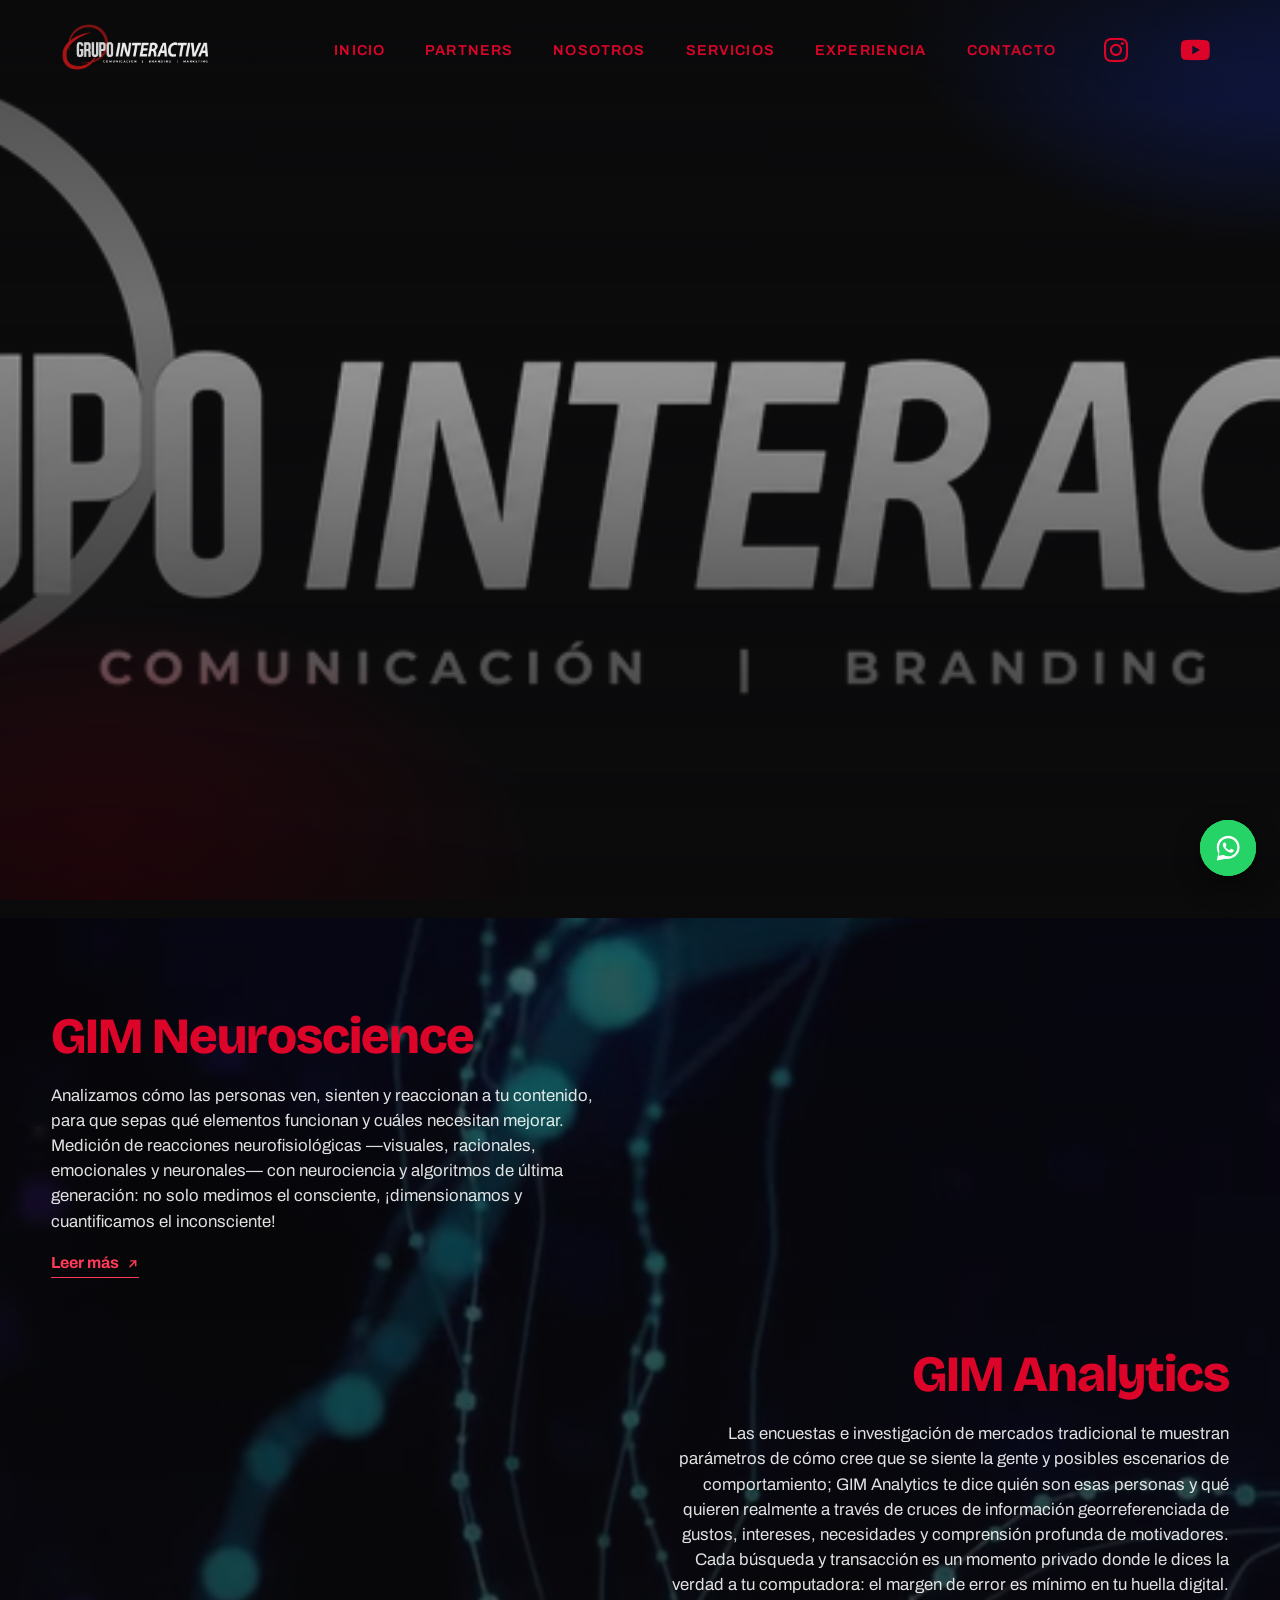
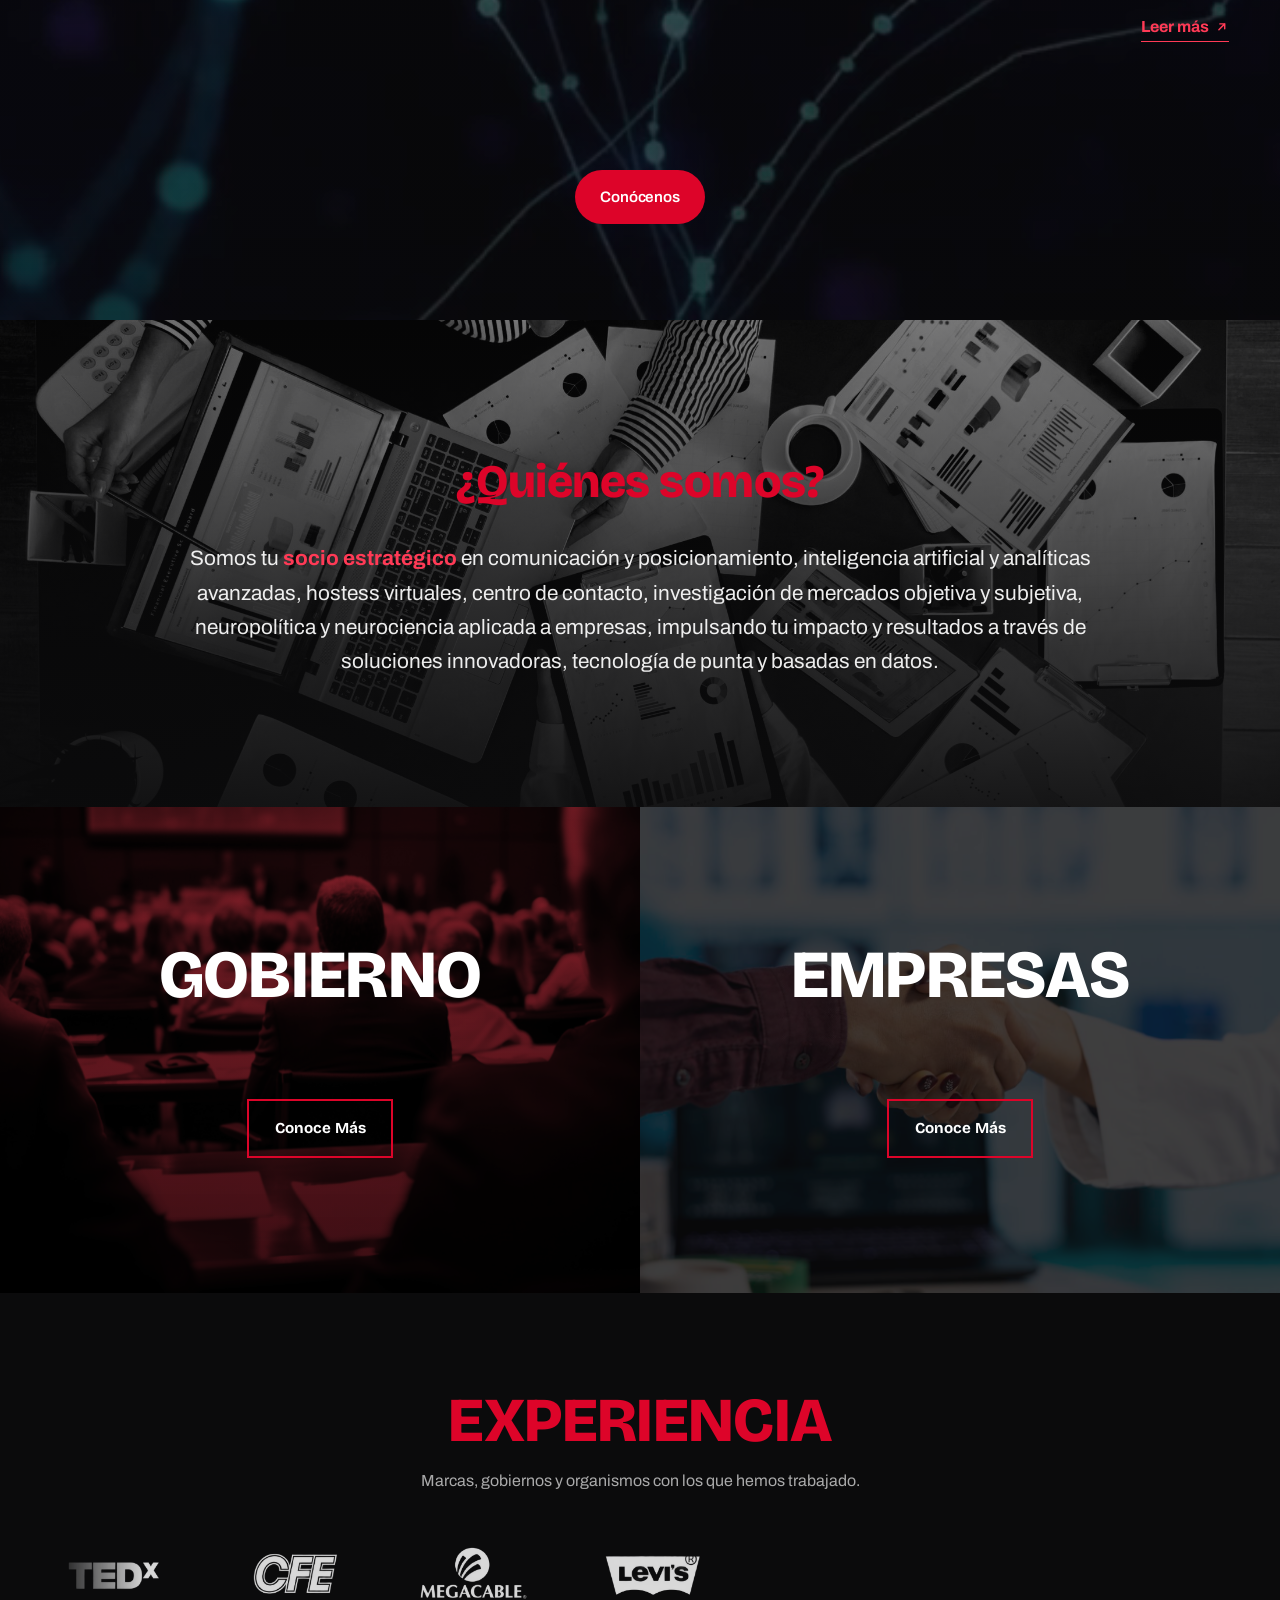
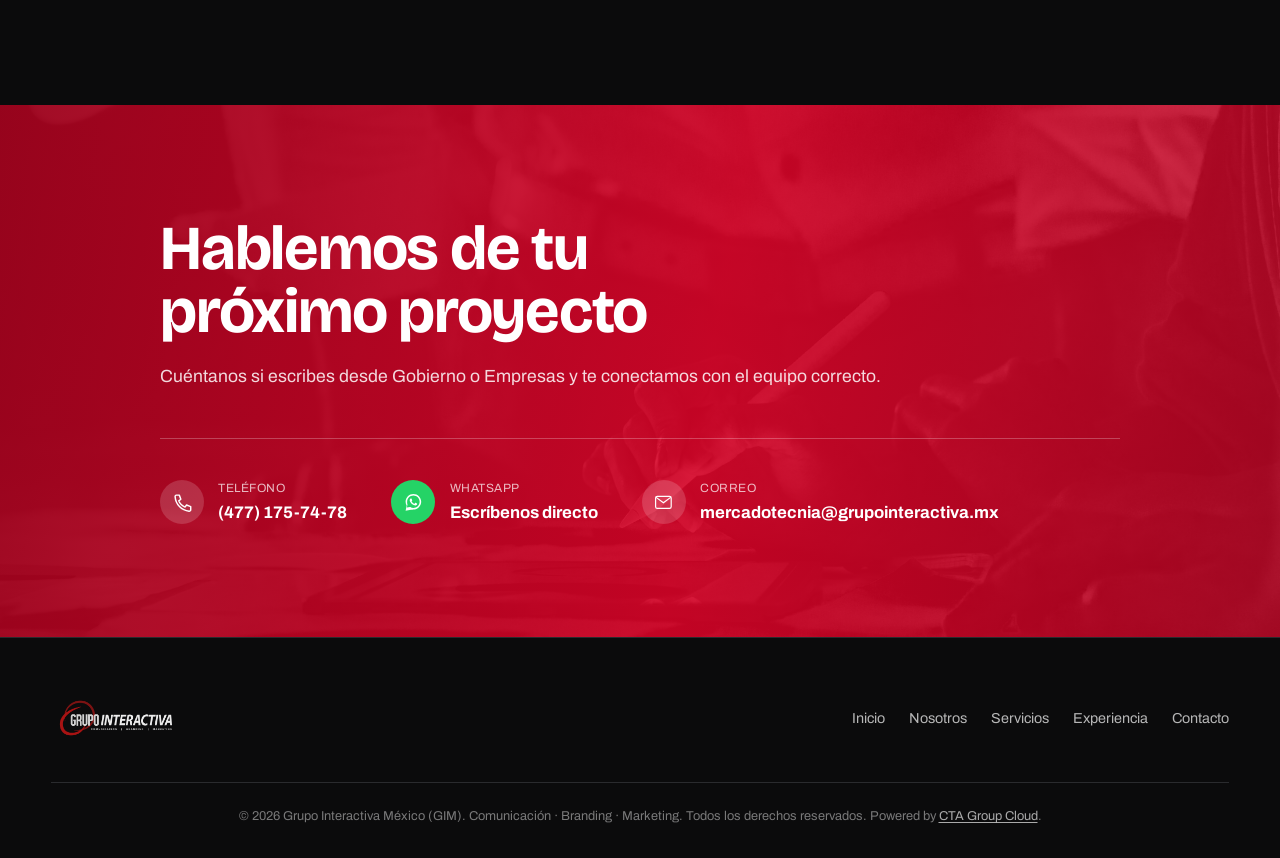
==== commit 5c4777f0: "cambios visuales 2" ====
--- a/index.html
+++ b/index.html
@@ -275,14 +275,6 @@
           <li><a href="#contacto">Contacto</a></li>
         </ul>
       </nav>
-      <div class="site-footer__meta">
-        <span class="mx-badge"><span class="mx-badge__dot" aria-hidden="true"></span> Empresa 100% mexicana</span>
-        <ul class="site-footer__social">
-          <li><a href="https://www.instagram.com/grupointeractiva/" target="_blank" rel="noopener">Instagram</a></li>
-          <li><a href="https://www.youtube.com/channel/UCXUrs533jEMglj7IckZVP_w" target="_blank"
-              rel="noopener">YouTube</a></li>
-        </ul>
-      </div>
     </div>
     <div class="site-footer__bottom">
       <p>© <span data-year></span> Grupo Interactiva México (GIM). Comunicación · Branding · Marketing. Todos los
--- a/css/style.css
+++ b/css/style.css
@@ -3655,3 +3655,68 @@
     transition-duration: 0.9s, 0.9s, 0.3s;
   }
 }
+
+/* ---------------------------------------------------------------
+   Gobierno ⇄ Empresas switch (sector pages)
+   --------------------------------------------------------------- */
+
+.sector-switch {
+  display: inline-flex;
+  margin-bottom: 1.75rem;
+  padding: 0.3rem;
+  border: 1px solid var(--ink-line);
+  border-radius: 999px;
+  background: rgba(23, 24, 26, 0.85);
+}
+
+.sector-switch a {
+  display: inline-flex;
+  align-items: center;
+  gap: 0.5rem;
+  padding: 0.65rem 1.3rem;
+  border-radius: 999px;
+  font-family: var(--font-display);
+  font-weight: 700;
+  font-size: 0.95rem;
+  color: rgba(255, 255, 255, 0.7);
+  transition: background 0.25s ease, color 0.25s ease;
+}
+
+.sector-switch a:hover {
+  color: var(--white);
+  background: rgba(255, 255, 255, 0.06);
+}
+
+.sector-switch a[aria-current="page"] {
+  background: var(--red);
+  color: var(--white);
+}
+
+/* Sector pages: carousel is the first block, so it clears the fixed
+   header, carries the Gobierno/Empresas toggle and a slogan under the title. */
+.carousel--page {
+  padding-top: 8.5rem;
+  text-align: center;
+}
+
+.carousel--page .carousel__viewport {
+  text-align: left;
+}
+
+.carousel--page .sector-switch {
+  margin-bottom: 2.25rem;
+}
+
+.carousel__slogan {
+  max-width: 88rem;
+  margin: 0.9rem auto 0;
+  padding: 0 1.5rem;
+  font-size: clamp(1rem, 0.4vw + 0.95rem, 1.25rem);
+  color: rgba(255, 255, 255, 0.85);
+}
+
+@media (max-width: 640px) {
+  .carousel--page {
+    padding-top: 7rem;
+  }
+}
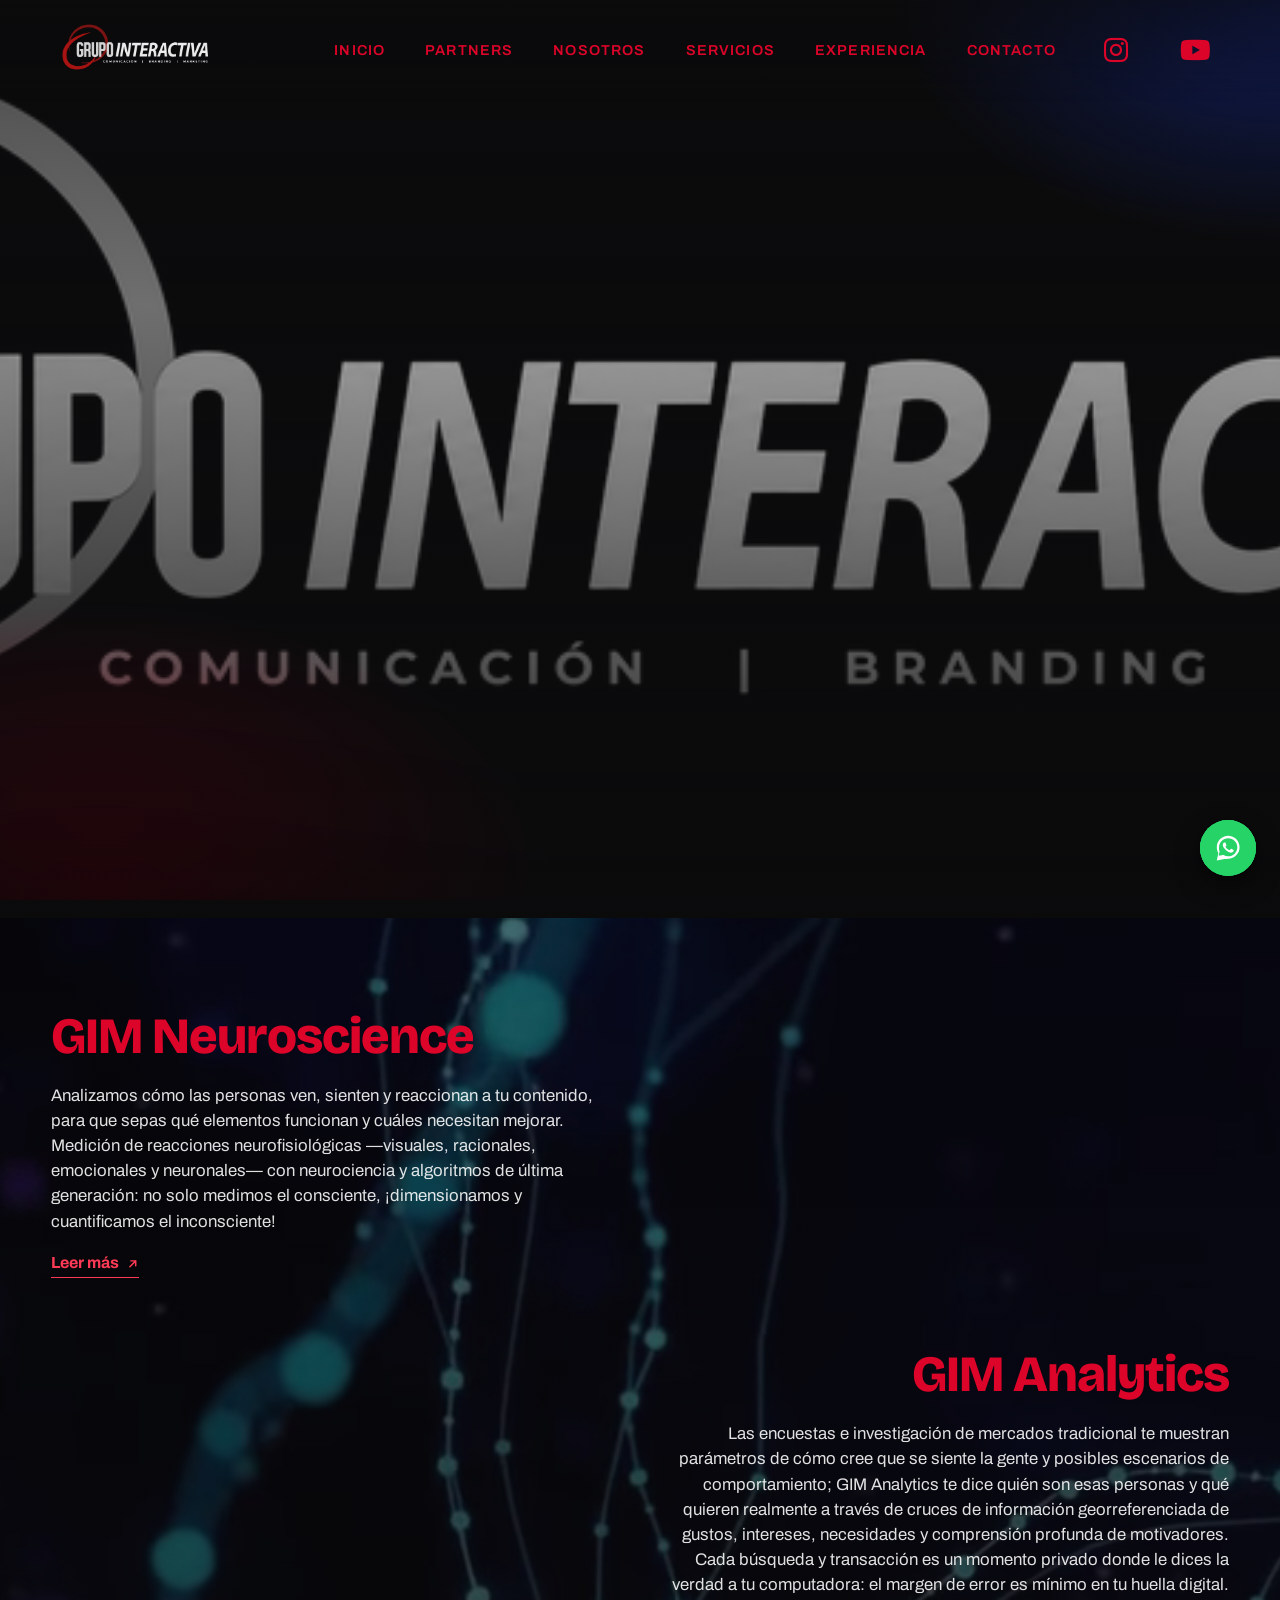
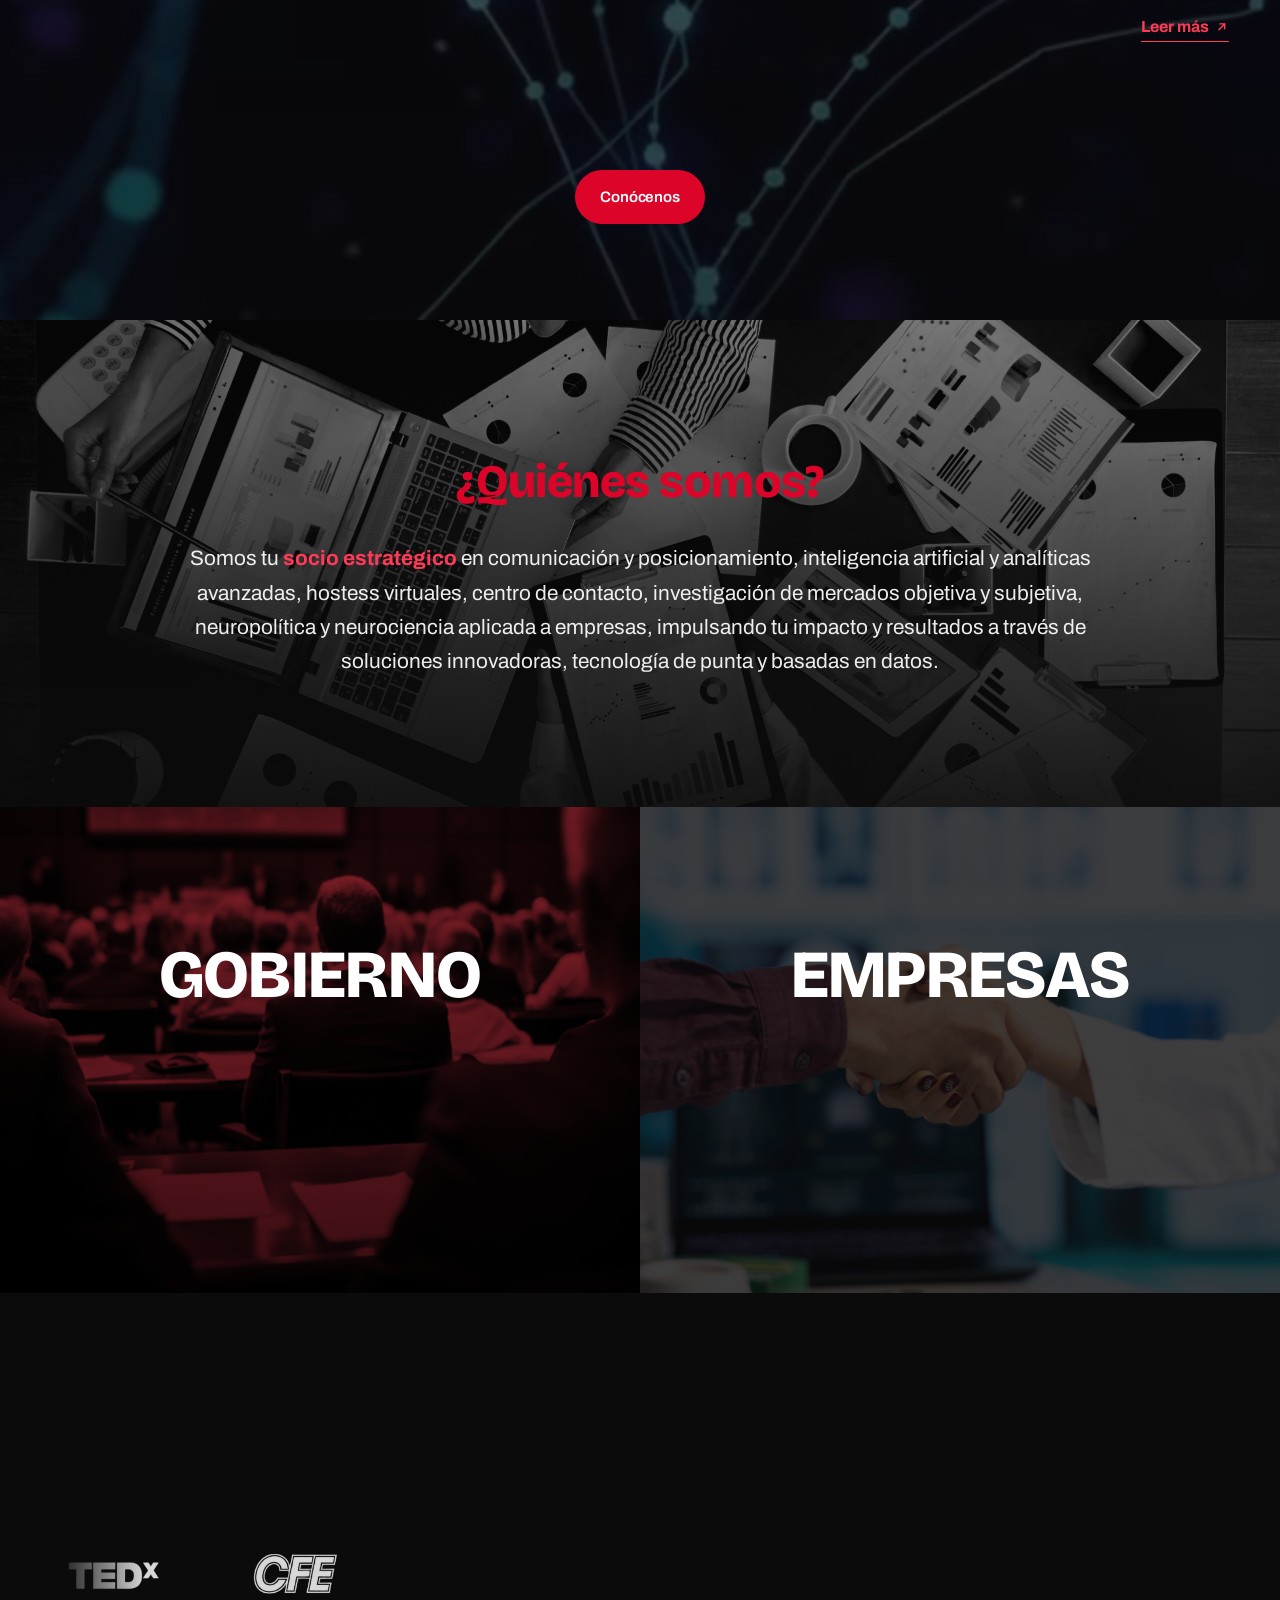
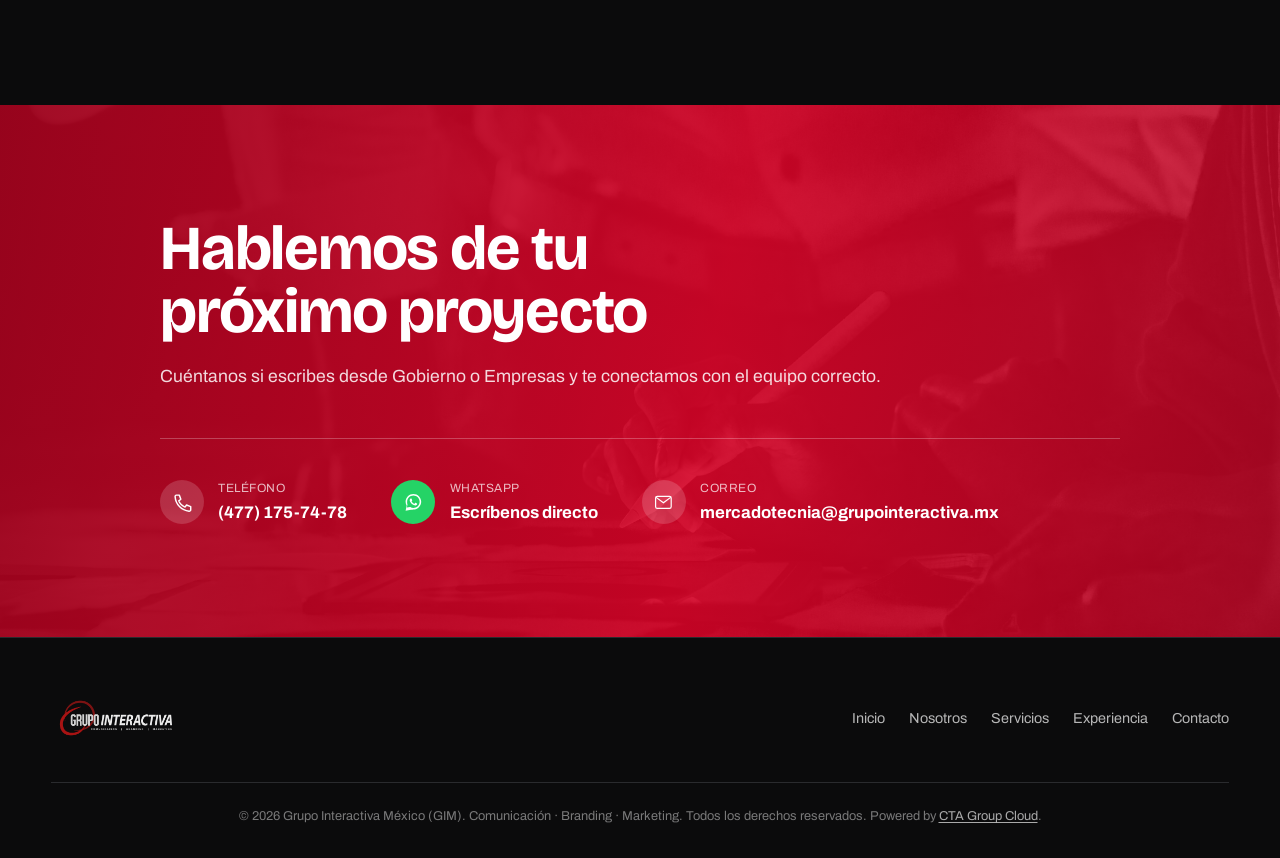
==== commit d3dde34e: "cambios finales sitemap quitar numeros y el logo del whatssap" ====
--- a/index.html
+++ b/index.html
@@ -29,6 +29,19 @@
   <meta name="description"
     content="Grupo Interactiva México (GIM): comunicación, branding, marketing, hostess virtuales con IA, neurociencia y analítica de datos para Gobierno y Empresas.">
   <link rel="icon" type="image/png" href="assets/img/icono.png">
+  <meta name="theme-color" content="#0b0b0c">
+  <meta property="og:type" content="website">
+  <meta property="og:site_name" content="Grupo Interactiva México">
+  <meta property="og:locale" content="es_MX">
+  <meta property="og:url" content="https://grupointeractiva.mx/">
+  <meta property="og:title" content="Grupo Interactiva México — Comunicación, IA y Neurociencia aplicada">
+  <meta property="og:description" content="Grupo Interactiva México (GIM): comunicación, branding, marketing, hostess virtuales con IA, neurociencia y analítica de datos para Gobierno y Empresas.">
+  <meta property="og:image" content="https://grupointeractiva.mx/assets/img/og-image.jpg">
+  <meta property="og:image:width" content="1200">
+  <meta property="og:image:height" content="630">
+  <meta property="og:image:alt" content="Logo de Grupo Interactiva sobre fondo negro">
+  <meta name="twitter:card" content="summary_large_image">
+  <meta name="twitter:image" content="https://grupointeractiva.mx/assets/img/og-image.jpg">
   <link rel="preconnect" href="https://fonts.googleapis.com">
   <link rel="preconnect" href="https://fonts.gstatic.com" crossorigin>
   <link
--- a/css/style.css
+++ b/css/style.css
@@ -3720,3 +3720,346 @@
     padding-top: 7rem;
   }
 }
+
+/* ---------------------------------------------------------------
+   Page rail (Gobierno / Empresas): side section menu on desktop,
+   floating "Servicios" button + popover list on smaller screens.
+   --------------------------------------------------------------- */
+
+.page-rail {
+  position: fixed;
+  z-index: 80;
+  transition: opacity 0.35s ease, transform 0.35s ease, visibility 0.35s;
+}
+
+.page-rail.is-hidden {
+  opacity: 0;
+  visibility: hidden;
+  pointer-events: none;
+}
+
+.page-rail__list a {
+  display: flex;
+  align-items: center;
+  gap: 0.75rem;
+  font-size: 0.85rem;
+  font-weight: 600;
+  color: rgba(255, 255, 255, 0.5);
+  white-space: nowrap;
+  transition: color 0.25s ease;
+}
+
+.page-rail__list a:hover {
+  color: var(--white);
+}
+
+.page-rail__list a.is-active {
+  color: var(--white);
+}
+
+.page-rail__dot {
+  flex: none;
+  position: relative;
+  z-index: 1;
+  width: 0.7rem;
+  height: 0.7rem;
+  border-radius: 50%;
+  border: 2px solid rgba(255, 255, 255, 0.35);
+  background: var(--ink);
+  transition: background 0.25s ease, border-color 0.25s ease, box-shadow 0.25s ease;
+}
+
+.page-rail__list a:hover .page-rail__dot {
+  border-color: var(--white);
+}
+
+.page-rail__list a.is-active .page-rail__dot {
+  border-color: var(--red);
+  background: var(--red);
+  box-shadow: 0 0 0 4px rgba(221, 4, 41, 0.25);
+}
+
+/* Desktop: side rail */
+@media (min-width: 1200px) {
+  .page-rail {
+    left: 1.25rem;
+    top: 50%;
+    transform: translateY(-50%);
+    padding: 1.1rem 1.25rem 1.1rem 1rem;
+    border: 1px solid var(--ink-line);
+    border-radius: 14px;
+    background: rgba(11, 11, 12, 0.72);
+    -webkit-backdrop-filter: blur(10px);
+    backdrop-filter: blur(10px);
+  }
+
+  .page-rail.is-hidden {
+    transform: translate(-1rem, -50%);
+  }
+
+  .page-rail__toggle {
+    display: none;
+  }
+
+  .page-rail__list {
+    position: relative;
+    display: grid;
+    gap: 1.25rem;
+  }
+
+  /* vertical line joining the dots */
+  .page-rail__list::before {
+    content: "";
+    position: absolute;
+    left: calc(0.35rem - 1px);
+    top: 0.5rem;
+    bottom: 0.5rem;
+    width: 2px;
+    background: var(--ink-line);
+  }
+}
+
+/* Leave room for the side rail where the centered content would otherwise
+   start under it (between 1200px and ~1800px wide). */
+@media (min-width: 1200px) and (max-width: 1899.98px) {
+  .page-rail ~ main .svc {
+    padding-left: 17rem;
+  }
+}
+
+/* Rail v2: carousel services listed one by one (they drive the slides),
+   grouped under small headings; no carousel arrows on desktop since the
+   rail replaces them. */
+.page-rail__group {
+  margin: 0 0 0.85rem;
+  font-size: 0.7rem;
+  font-weight: 700;
+  letter-spacing: 0.14em;
+  text-transform: uppercase;
+  color: var(--red-tint);
+}
+
+.page-rail__list + .page-rail__group {
+  margin-top: 1.4rem;
+  padding-top: 1.1rem;
+  border-top: 1px solid var(--ink-line);
+}
+
+@media (min-width: 1200px) {
+  .page-rail__list {
+    gap: 0.95rem;
+  }
+
+  .page-rail ~ main .carousel--page .carousel__slide {
+    padding-left: 17rem;
+  }
+}
+
+/* The rail replaces the carousel arrows at every size. */
+.page-rail ~ main .carousel--page .carousel__arrow {
+  display: none;
+}
+
+/* Phones / tablets: floating "Servicios" button bottom-left that opens a
+   popover with the same list as the desktop rail. */
+@media (max-width: 1199.98px) {
+  .page-rail {
+    left: 1rem;
+    bottom: 1.25rem;
+  }
+
+  .page-rail.is-hidden {
+    transform: translateY(1.5rem);
+  }
+
+  /* dim the page behind the open list; tapping it closes the list */
+  .page-rail::before {
+    content: "";
+    position: fixed;
+    inset: 0;
+    z-index: -1;
+    background: rgba(5, 5, 6, 0.55);
+    opacity: 0;
+    visibility: hidden;
+    transition: opacity 0.3s ease, visibility 0.3s;
+  }
+
+  .page-rail.is-open::before {
+    opacity: 1;
+    visibility: visible;
+  }
+
+  .page-rail__toggle {
+    display: inline-flex;
+    align-items: center;
+    gap: 0.65rem;
+    height: 3.25rem;
+    padding: 0 1.15rem 0 0.45rem;
+    border: 1px solid rgba(255, 255, 255, 0.1);
+    border-radius: 999px;
+    background: rgba(23, 24, 26, 0.92);
+    -webkit-backdrop-filter: blur(10px);
+    backdrop-filter: blur(10px);
+    color: var(--white);
+    font-family: var(--font-display);
+    font-weight: 700;
+    font-size: 0.95rem;
+    cursor: pointer;
+    box-shadow: 0 12px 28px rgba(0, 0, 0, 0.5);
+    transition: border-color 0.25s ease, transform 0.2s ease;
+    animation: rail-pop 0.6s var(--ease-out-expo) 0.8s backwards;
+  }
+
+  .page-rail__toggle:active {
+    transform: scale(0.96);
+  }
+
+  .page-rail.is-open .page-rail__toggle {
+    border-color: var(--red);
+  }
+
+  .page-rail__burger {
+    position: relative;
+    width: 2.35rem;
+    height: 2.35rem;
+    border-radius: 50%;
+    background: var(--red);
+  }
+
+  .page-rail__burger::after {
+    content: "";
+    position: absolute;
+    inset: 0;
+    border-radius: 50%;
+    animation: rail-pulse 2.6s ease-out 1.6s infinite;
+  }
+
+  .page-rail.is-open .page-rail__burger::after {
+    animation: none;
+  }
+
+  .page-rail__burger i {
+    position: absolute;
+    top: 50%;
+    left: 50%;
+    width: 1rem;
+    height: 2px;
+    margin: -1px 0 0 -0.5rem;
+    border-radius: 2px;
+    background: var(--white);
+    transition: transform 0.35s var(--ease-out-expo), opacity 0.2s ease;
+  }
+
+  .page-rail__burger i:nth-child(1) { transform: translateY(-5px); }
+  .page-rail__burger i:nth-child(3) { transform: translateY(5px); }
+
+  .page-rail.is-open .page-rail__burger i:nth-child(1) { transform: rotate(45deg); }
+  .page-rail.is-open .page-rail__burger i:nth-child(2) { opacity: 0; transform: scaleX(0); }
+  .page-rail.is-open .page-rail__burger i:nth-child(3) { transform: rotate(-45deg); }
+
+  .page-rail__groups {
+    position: absolute;
+    left: 0;
+    bottom: calc(100% + 0.75rem);
+    width: min(18.5rem, calc(100vw - 2rem));
+    max-height: calc(100vh - 9rem);
+    overflow-y: auto;
+    padding: 1.1rem 0.7rem 0.7rem;
+    border: 1px solid var(--ink-line);
+    border-radius: 18px;
+    background: rgba(17, 17, 19, 0.97);
+    box-shadow: 0 24px 60px rgba(0, 0, 0, 0.6);
+    transform-origin: bottom left;
+    opacity: 0;
+    visibility: hidden;
+    transform: translateY(12px) scale(0.94);
+    transition: opacity 0.3s ease, transform 0.35s var(--ease-out-expo), visibility 0.3s;
+  }
+
+  .page-rail.is-open .page-rail__groups {
+    opacity: 1;
+    visibility: visible;
+    transform: none;
+  }
+
+  .page-rail__group {
+    padding: 0 0.65rem;
+  }
+
+  .page-rail__list + .page-rail__group {
+    margin-top: 0.8rem;
+    padding-top: 0.9rem;
+  }
+
+  .page-rail__list {
+    display: grid;
+    gap: 0.15rem;
+  }
+
+  .page-rail__list li {
+    opacity: 0;
+    transform: translateX(-10px);
+    transition: opacity 0.3s ease, transform 0.4s var(--ease-out-expo);
+  }
+
+  .page-rail.is-open .page-rail__list li {
+    opacity: 1;
+    transform: none;
+  }
+
+  .page-rail.is-open .page-rail__list li:nth-child(1) { transition-delay: 0.05s; }
+  .page-rail.is-open .page-rail__list li:nth-child(2) { transition-delay: 0.09s; }
+  .page-rail.is-open .page-rail__list li:nth-child(3) { transition-delay: 0.13s; }
+  .page-rail.is-open .page-rail__list li:nth-child(4) { transition-delay: 0.17s; }
+  .page-rail.is-open .page-rail__list li:nth-child(5) { transition-delay: 0.21s; }
+  .page-rail.is-open .page-rail__list li:nth-child(6) { transition-delay: 0.25s; }
+  .page-rail.is-open .page-rail__list li:nth-child(7) { transition-delay: 0.29s; }
+  .page-rail.is-open .page-rail__list li:nth-child(8) { transition-delay: 0.33s; }
+
+  .page-rail__list a {
+    padding: 0.7rem 0.65rem;
+    border-radius: 10px;
+    font-size: 0.95rem;
+    color: rgba(255, 255, 255, 0.8);
+  }
+
+  .page-rail__list a.is-active {
+    background: rgba(221, 4, 41, 0.14);
+    color: var(--white);
+  }
+}
+
+@keyframes rail-pop {
+  from { opacity: 0; transform: translateY(1.5rem) scale(0.9); }
+  to { opacity: 1; transform: none; }
+}
+
+@keyframes rail-pulse {
+  0% { box-shadow: 0 0 0 0 rgba(221, 4, 41, 0.55); }
+  70%, 100% { box-shadow: 0 0 0 12px rgba(221, 4, 41, 0); }
+}
+
+
+/* Phones/tablets (single-column carousel): the service title moves above
+   its image, right under the page slogan. */
+@media (max-width: 900px) {
+  .carousel--page .carousel__slide {
+    display: flex;
+    flex-direction: column;
+    gap: 0;
+  }
+
+  .carousel--page .carousel__body {
+    display: contents;
+  }
+
+  .carousel--page .carousel__body h3 {
+    order: -1;
+    margin-bottom: 1.5rem;
+    text-align: center;
+  }
+
+  .carousel--page .carousel__media {
+    margin-bottom: 1.75rem;
+  }
+}
